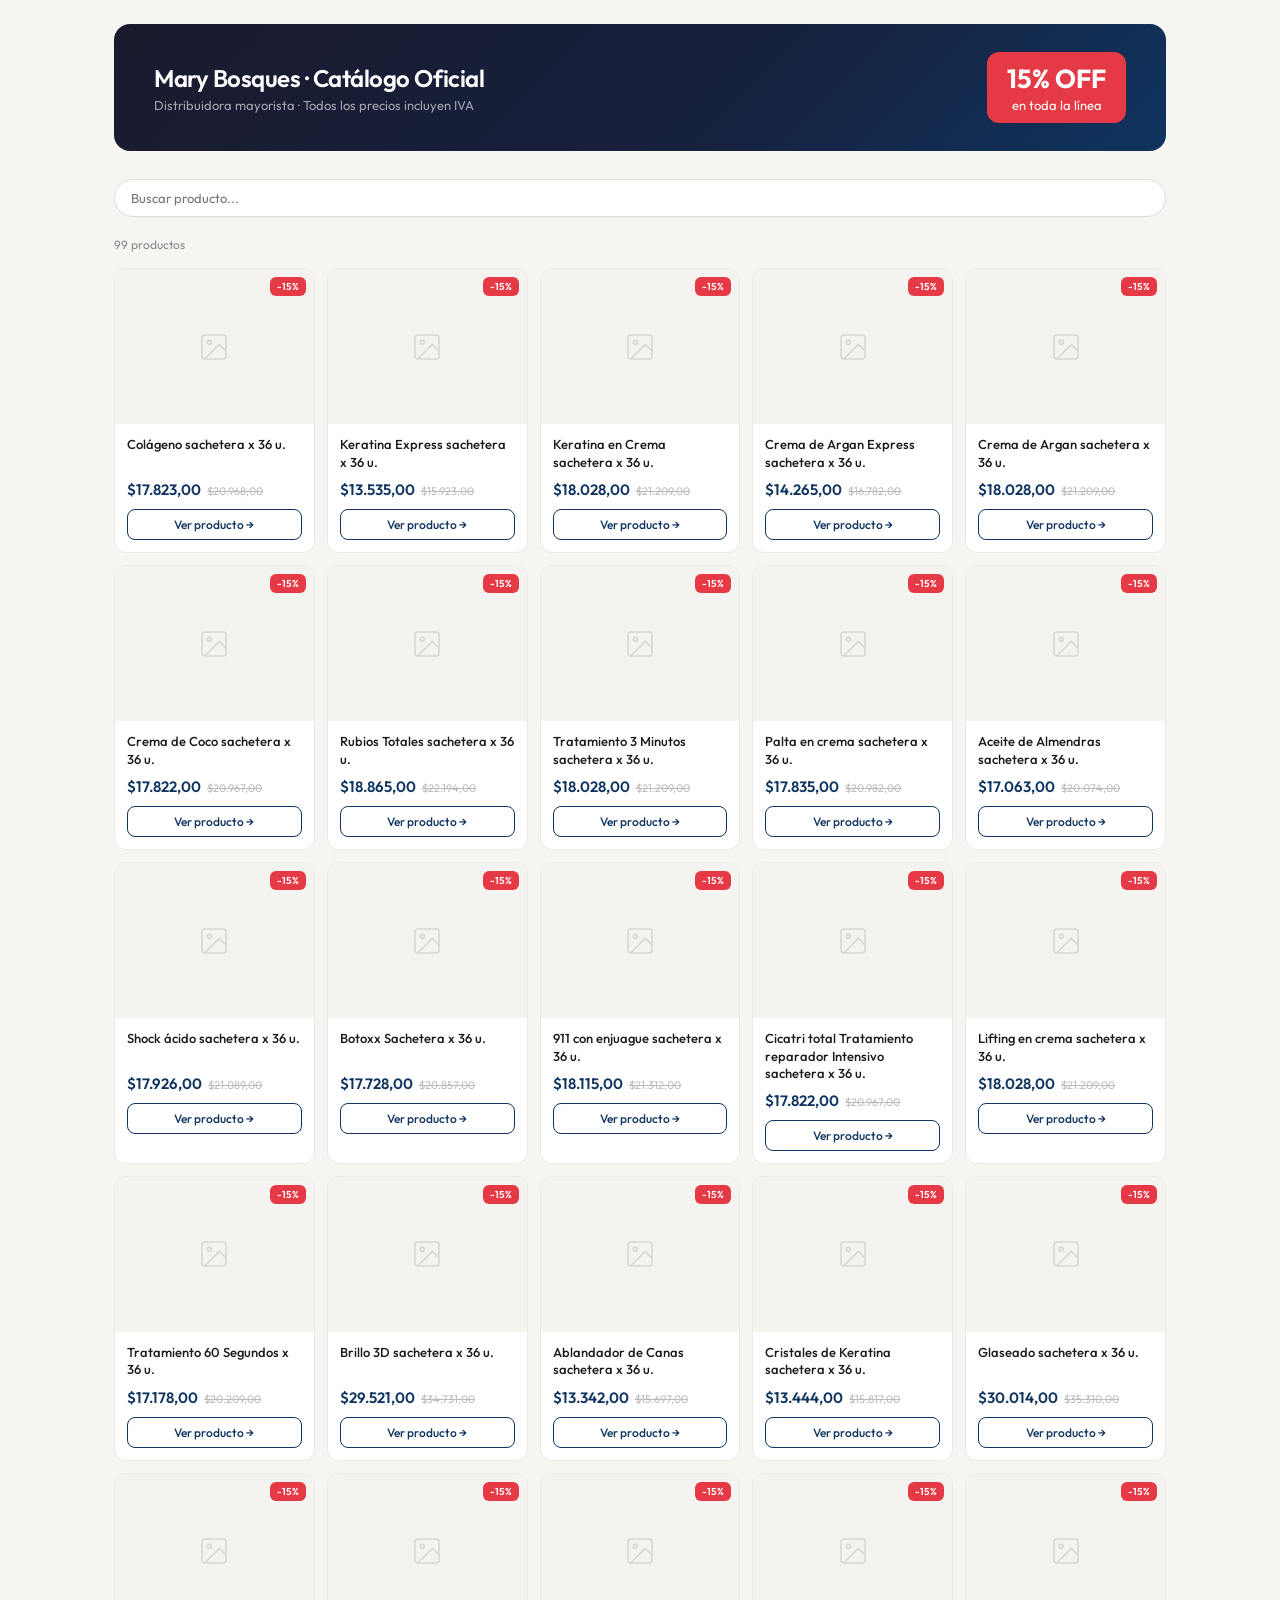
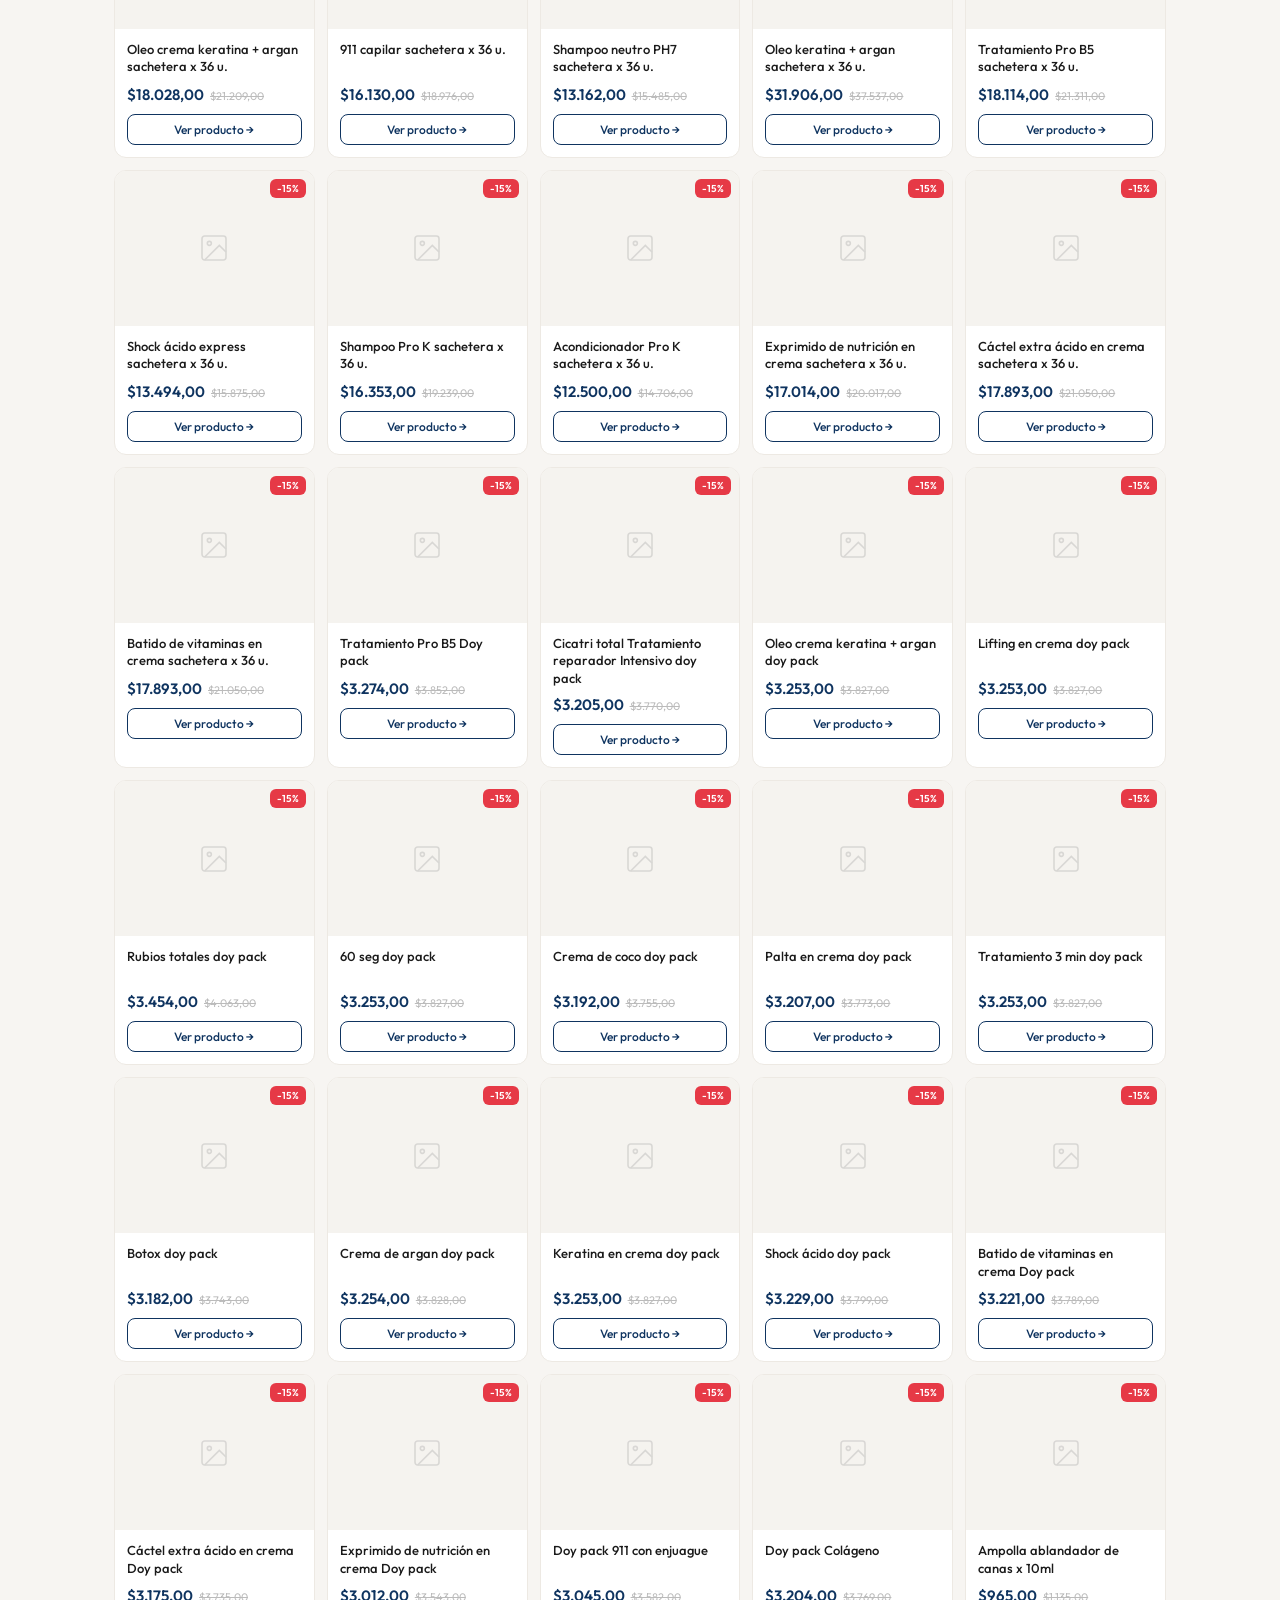
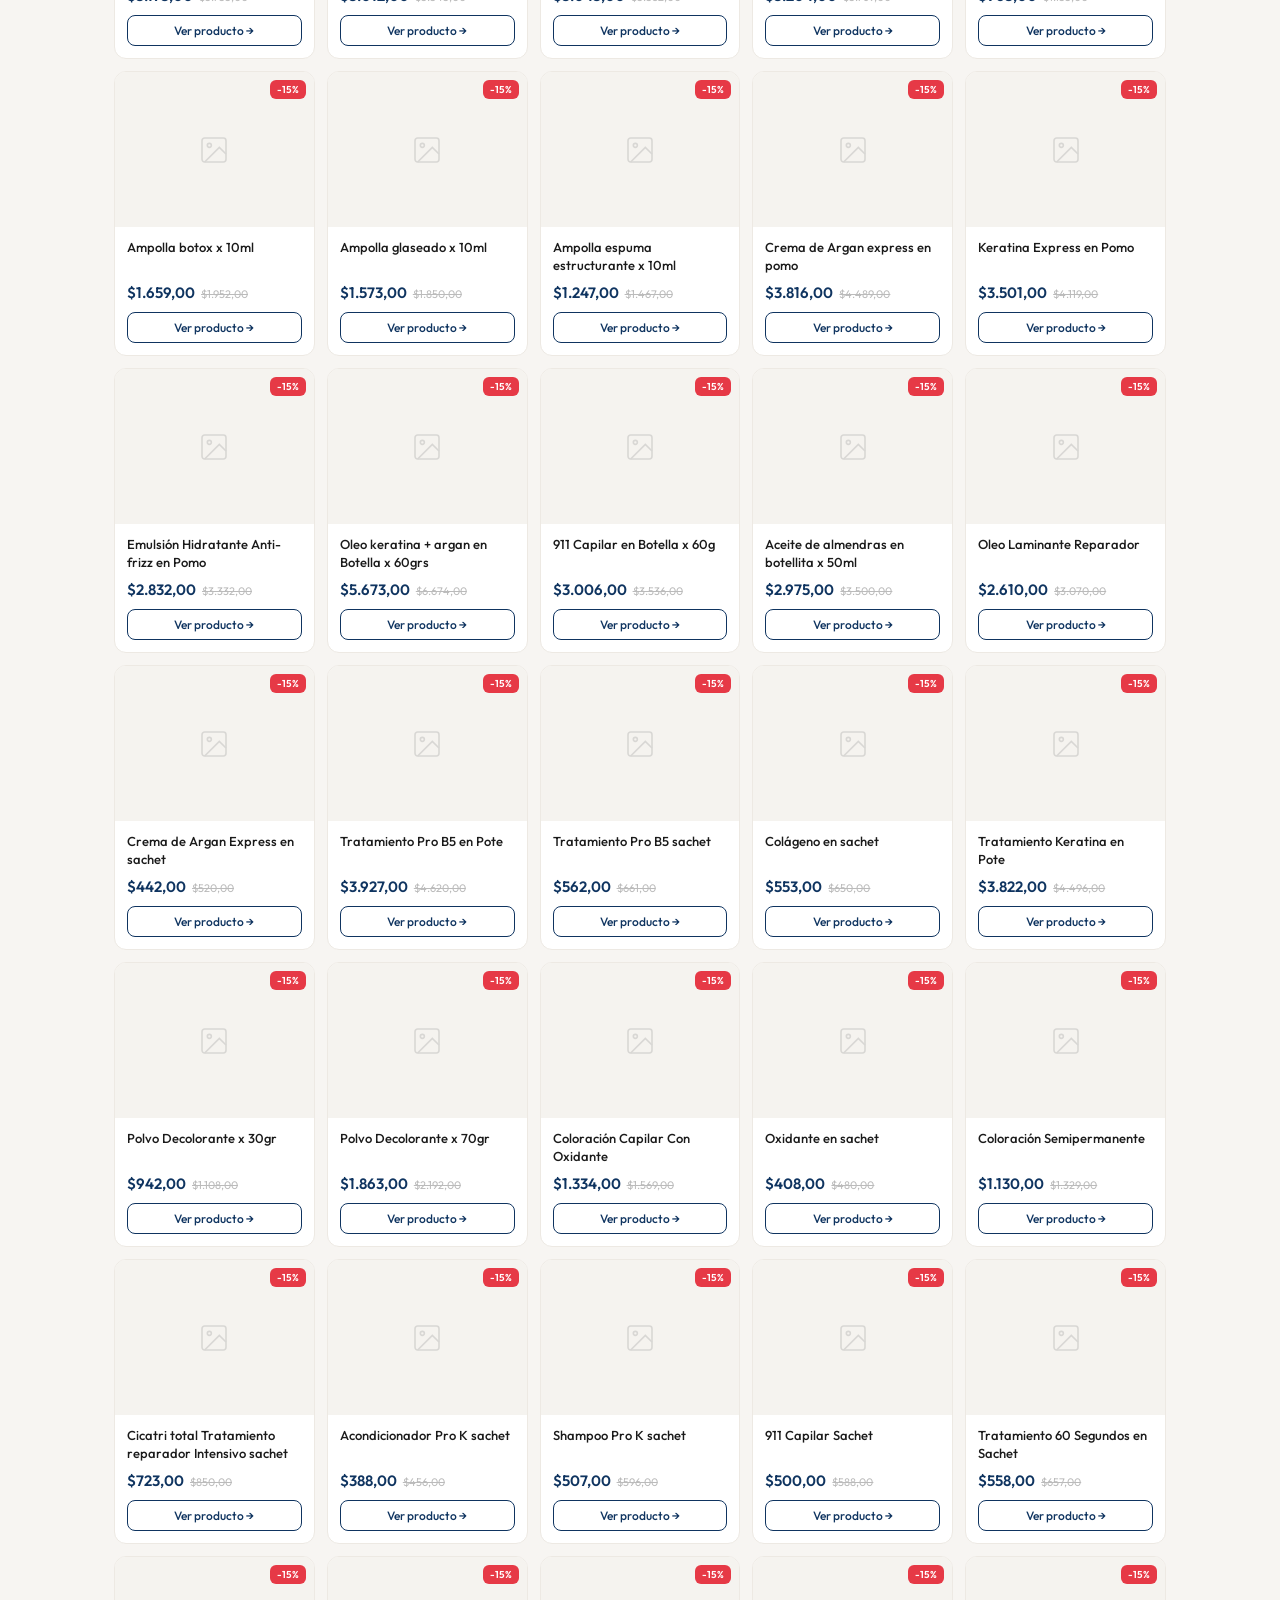
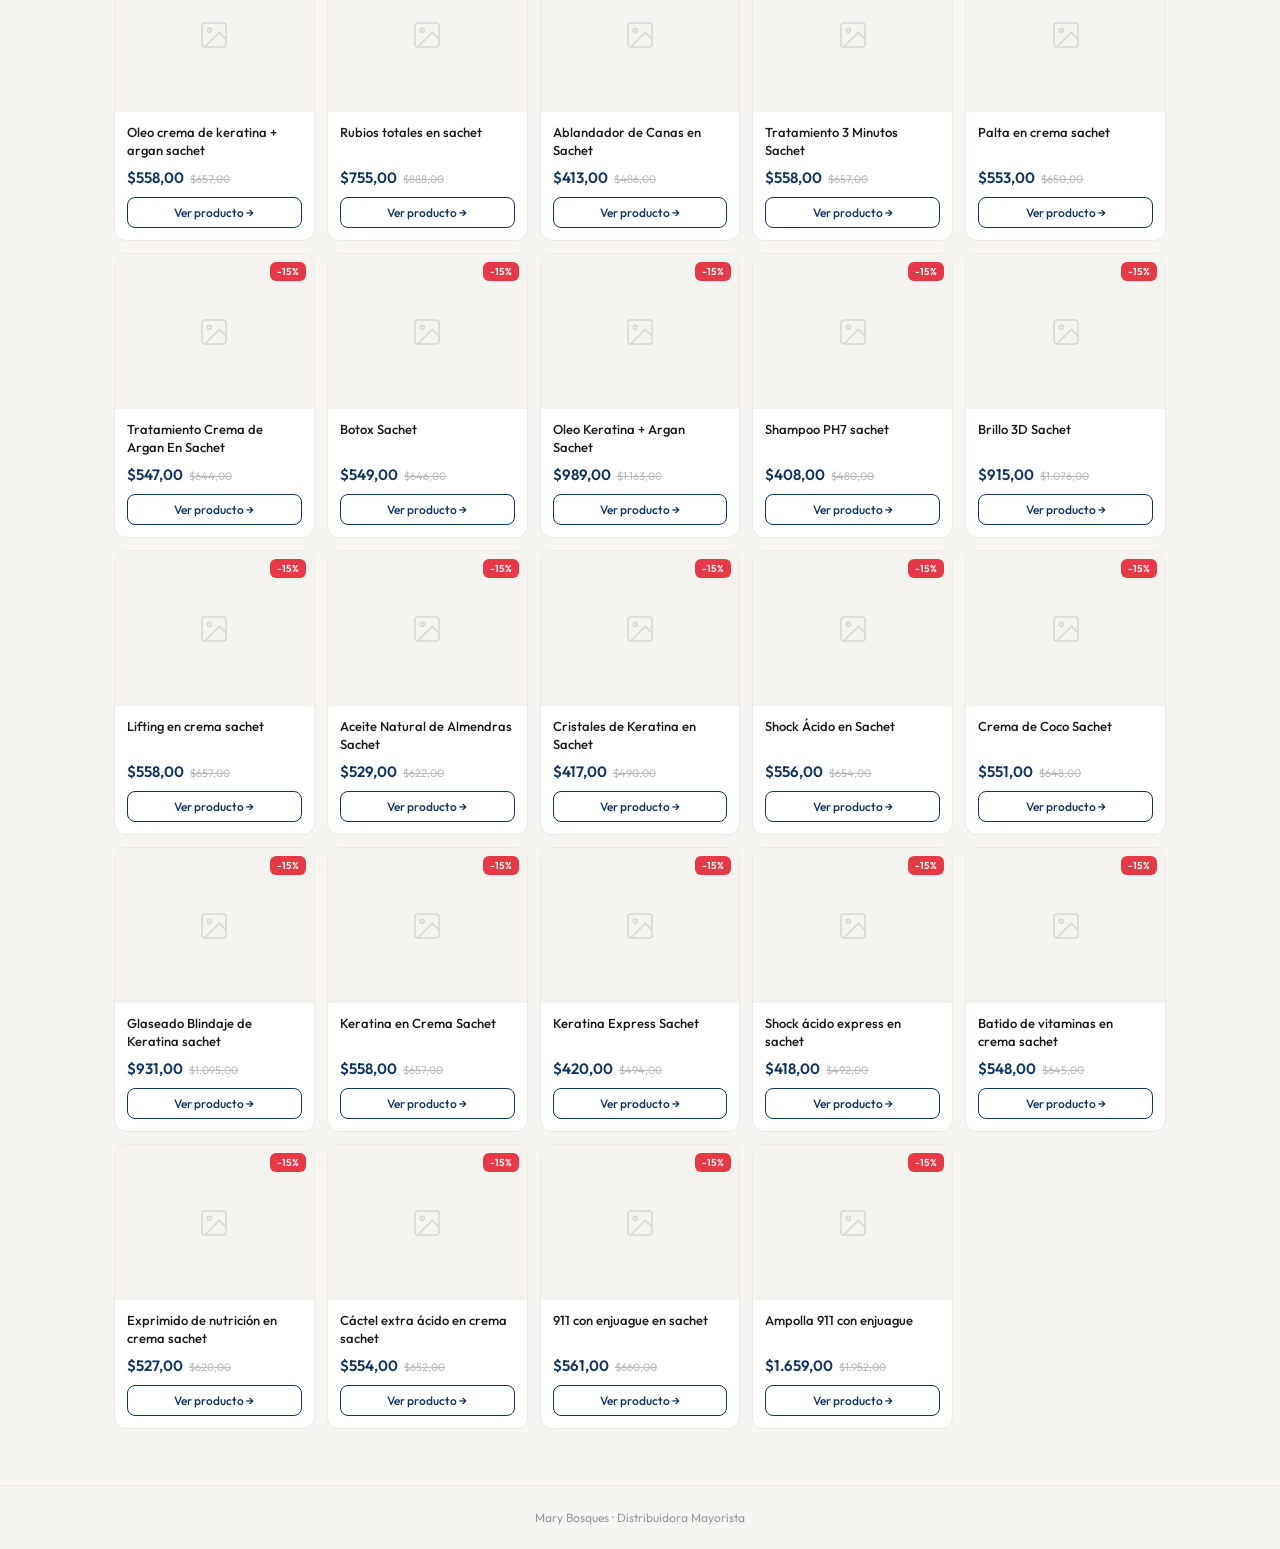
==== index.html @ 390ece41 "fix estructura carpetas" ====
<!DOCTYPE html>
<html lang="es">
<head>
  <meta charset="UTF-8" />
  <meta name="viewport" content="width=device-width, initial-scale=1.0" />
  <title>Mary Bosques · Catálogo Oficial</title>
  <link rel="stylesheet" href="style.css" />
</head>
<body>

<div class="wrap">

  <!-- HERO -->
  <div class="hero">
    <div class="hero-left">
      <h1>Mary Bosques · Catálogo Oficial</h1>
      <p>Distribuidora mayorista · Todos los precios incluyen IVA</p>
    </div>
    <div class="badge">15% OFF<span>en toda la línea</span></div>
  </div>

  <!-- BUSCADOR -->
  <div class="search-bar">
    <input type="text" id="buscador" placeholder="Buscar producto..." />
  </div>

  <p class="count" id="count"></p>

  <!-- GRILLA -->
  <div class="grid" id="grid"></div>

</div>

<!-- FOOTER -->
<footer>
  Mary Bosques · Distribuidora Mayorista
</footer>

<!-- MODAL DETALLE -->
<div class="detalle" id="detalle">
  <div class="det-card">
    <button class="det-close" onclick="cerrar()">✕</button>
    <div class="det-inner">

      <div class="det-img-side">
        <div class="det-img-main" id="det-img-main">
          <div class="img-placeholder">
            <svg viewBox="0 0 24 24" fill="none" stroke="#999" stroke-width="1.2">
              <rect x="3" y="3" width="18" height="18" rx="2"/>
              <circle cx="8.5" cy="8.5" r="1.5"/>
              <polyline points="21 15 16 10 5 21"/>
            </svg>
          </div>
        </div>
        <div class="det-img-thumb" id="det-img-thumb">
          <div class="img-placeholder">
            <svg viewBox="0 0 24 24" fill="none" stroke="#999" stroke-width="1.2">
              <rect x="3" y="3" width="18" height="18" rx="2"/>
              <circle cx="8.5" cy="8.5" r="1.5"/>
              <polyline points="21 15 16 10 5 21"/>
            </svg>
          </div>
        </div>
      </div>

      <div class="det-info">
        <button class="det-back" onclick="cerrar()">‹ Volver</button>
        <div>
          <p class="det-marca">Mary Bosques</p>
          <h2 class="det-nombre" id="det-nombre">—</h2>
        </div>
        <div>
          <p class="det-pres"><strong>Presentación:</strong> Por unidad</p>
        </div>
        <div>
          <p class="det-precio-viejo" id="det-viejo">—</p>
          <p class="det-precio-nuevo" id="det-nuevo">—</p>
          <p class="det-disc">✦ Precio con 15% de descuento aplicado</p>
        </div>
        <div class="det-btns">

          <!-- ✏️ REEMPLAZÁ el número por el tuyo (con código de país, sin +) -->
          <a class="btn-wa" id="btn-wa" href="#" target="_blank" rel="noopener">
            <svg width="18" height="18" viewBox="0 0 24 24" fill="currentColor">
              <path d="M17.472 14.382c-.297-.149-1.758-.867-2.03-.967-.273-.099-.471-.148-.67.15-.197.297-.767.966-.94 1.164-.173.199-.347.223-.644.075-.297-.15-1.255-.463-2.39-1.475-.883-.788-1.48-1.761-1.653-2.059-.173-.297-.018-.458.13-.606.134-.133.298-.347.446-.52.149-.174.198-.298.298-.497.099-.198.05-.371-.025-.52-.075-.149-.669-1.612-.916-2.207-.242-.579-.487-.5-.669-.51-.173-.008-.371-.01-.57-.01-.198 0-.52.074-.792.372-.272.297-1.04 1.016-1.04 2.479 0 1.462 1.065 2.875 1.213 3.074.149.198 2.096 3.2 5.077 4.487.709.306 1.262.489 1.694.625.712.227 1.36.195 1.871.118.571-.085 1.758-.719 2.006-1.413.248-.694.248-1.289.173-1.413-.074-.124-.272-.198-.57-.347m-5.421 7.403h-.004a9.87 9.87 0 01-5.031-1.378l-.361-.214-3.741.982.998-3.648-.235-.374a9.86 9.86 0 01-1.51-5.26c.001-5.45 4.436-9.884 9.888-9.884 2.64 0 5.122 1.03 6.988 2.898a9.825 9.825 0 012.893 6.994c-.003 5.45-4.437 9.884-9.885 9.884m8.413-18.297A11.815 11.815 0 0012.05 0C5.495 0 .16 5.335.157 11.892c0 2.096.547 4.142 1.588 5.945L.057 24l6.305-1.654a11.882 11.882 0 005.683 1.448h.005c6.554 0 11.89-5.335 11.893-11.893a11.821 11.821 0 00-3.48-8.413z"/>
            </svg>
            Consultar por WhatsApp
          </a>

          <!-- ✏️ REEMPLAZÁ "tu_usuario" por tu usuario de Instagram -->
          <a class="btn-ig" href="https://instagram.com/tu_usuario" target="_blank" rel="noopener">
            <svg width="18" height="18" viewBox="0 0 24 24" fill="currentColor">
              <path d="M12 2.163c3.204 0 3.584.012 4.85.07 3.252.148 4.771 1.691 4.919 4.919.058 1.265.069 1.645.069 4.849 0 3.205-.012 3.584-.069 4.849-.149 3.225-1.664 4.771-4.919 4.919-1.266.058-1.644.07-4.85.07-3.204 0-3.584-.012-4.849-.07-3.26-.149-4.771-1.699-4.919-4.92-.058-1.265-.07-1.644-.07-4.849 0-3.204.013-3.583.07-4.849.149-3.227 1.664-4.771 4.919-4.919 1.266-.057 1.645-.069 4.849-.069zm0-2.163c-3.259 0-3.667.014-4.947.072-4.358.2-6.78 2.618-6.98 6.98-.059 1.281-.073 1.689-.073 4.948 0 3.259.014 3.668.072 4.948.2 4.358 2.618 6.78 6.98 6.98 1.281.058 1.689.072 4.948.072 3.259 0 3.668-.014 4.948-.072 4.354-.2 6.782-2.618 6.979-6.98.059-1.28.073-1.689.073-4.948 0-3.259-.014-3.667-.072-4.947-.196-4.354-2.617-6.78-6.979-6.98-1.281-.059-1.69-.073-4.949-.073zm0 5.838c-3.403 0-6.162 2.759-6.162 6.162s2.759 6.163 6.162 6.163 6.162-2.759 6.162-6.163c0-3.403-2.759-6.162-6.162-6.162zm0 10.162c-2.209 0-4-1.79-4-4 0-2.209 1.791-4 4-4s4 1.791 4 4c0 2.21-1.791 4-4 4zm6.406-11.845c-.796 0-1.441.645-1.441 1.44s.645 1.44 1.441 1.44c.795 0 1.439-.645 1.439-1.44s-.644-1.44-1.439-1.44z"/>
            </svg>
            Consultar por Instagram
          </a>

        </div>
      </div>
    </div>
  </div>
</div>

<script src="script.js"></script>
</body>
</html>
---- style.css ----
@import url('https://fonts.googleapis.com/css2?family=Outfit:wght@300;400;500;600&display=swap');

* {
  box-sizing: border-box;
  margin: 0;
  padding: 0;
}

body {
  font-family: 'Outfit', sans-serif;
  background: #f7f5f2;
  color: #1a1a1a;
}

/* ── HERO ── */
.wrap {
  max-width: 1100px;
  margin: 0 auto;
  padding: 1.5rem;
}

.hero {
  background: linear-gradient(135deg, #1a1a2e 0%, #16213e 60%, #0f3460 100%);
  color: #fff;
  border-radius: 16px;
  padding: 1.75rem 2.5rem;
  margin-bottom: 1.75rem;
  display: flex;
  align-items: center;
  justify-content: space-between;
  gap: 1rem;
}

.hero-left h1 {
  font-size: 24px;
  font-weight: 600;
  letter-spacing: -0.02em;
}

.hero-left p {
  font-size: 13px;
  color: rgba(255, 255, 255, 0.6);
  margin-top: 4px;
}

.badge {
  background: #e63946;
  color: #fff;
  font-size: 26px;
  font-weight: 700;
  padding: 10px 20px;
  border-radius: 12px;
  white-space: nowrap;
  text-align: center;
}

.badge span {
  font-size: 13px;
  font-weight: 400;
  display: block;
  margin-top: 2px;
}

/* ── BÚSQUEDA ── */
.search-bar {
  margin-bottom: 1.25rem;
}

.search-bar input {
  width: 100%;
  padding: 10px 16px;
  border: 1.5px solid #ddd;
  border-radius: 20px;
  font-size: 13px;
  font-family: 'Outfit', sans-serif;
  background: #fff;
  color: #1a1a1a;
  outline: none;
  transition: border-color 0.15s;
}

.search-bar input:focus {
  border-color: #0f3460;
}

/* ── CONTADOR ── */
.count {
  font-size: 12px;
  color: #888;
  margin-bottom: 1rem;
}

/* ── GRID ── */
.grid {
  display: grid;
  grid-template-columns: repeat(auto-fill, minmax(170px, 1fr));
  gap: 12px;
}

/* ── CARD ── */
.card {
  background: #fff;
  border-radius: 12px;
  overflow: hidden;
  border: 1px solid #ede9e3;
  transition: transform 0.18s, box-shadow 0.18s;
  cursor: pointer;
}

.card:hover {
  transform: translateY(-3px);
  box-shadow: 0 8px 24px rgba(0, 0, 0, 0.1);
}

.img-box {
  height: 155px;
  background: #f5f3ef;
  display: flex;
  align-items: center;
  justify-content: center;
  position: relative;
  overflow: hidden;
}

.img-box img {
  max-height: 140px;
  max-width: 90%;
  object-fit: contain;
}

.img-placeholder {
  display: flex;
  flex-direction: column;
  align-items: center;
  justify-content: center;
  gap: 5px;
  opacity: 0.3;
}

.img-placeholder svg {
  width: 32px;
  height: 32px;
}

.disc-tag {
  position: absolute;
  top: 8px;
  right: 8px;
  background: #e63946;
  color: #fff;
  font-size: 10px;
  font-weight: 600;
  padding: 3px 7px;
  border-radius: 6px;
}

.card-body {
  padding: 12px;
}

.card-name {
  font-size: 13px;
  font-weight: 500;
  line-height: 1.35;
  color: #1a1a1a;
  margin-bottom: 8px;
  min-height: 36px;
}

.price-row {
  display: flex;
  align-items: baseline;
  gap: 6px;
  flex-wrap: wrap;
}

.precio-nuevo {
  font-size: 15px;
  font-weight: 600;
  color: #0f3460;
}

.precio-viejo {
  font-size: 11px;
  color: #bbb;
  text-decoration: line-through;
}

.ver-btn {
  margin-top: 10px;
  width: 100%;
  padding: 7px;
  border: 1.5px solid #0f3460;
  border-radius: 8px;
  background: transparent;
  color: #0f3460;
  font-size: 12px;
  font-weight: 500;
  cursor: pointer;
  font-family: 'Outfit', sans-serif;
  transition: all 0.15s;
}

.ver-btn:hover {
  background: #0f3460;
  color: #fff;
}

/* ── MODAL ── */
.detalle {
  display: none;
  position: fixed;
  inset: 0;
  background: rgba(0, 0, 0, 0.5);
  z-index: 1000;
  align-items: center;
  justify-content: center;
  padding: 1rem;
}

.detalle.open {
  display: flex;
}

.det-card {
  background: #fff;
  border-radius: 20px;
  max-width: 820px;
  width: 100%;
  max-height: 90vh;
  overflow-y: auto;
  position: relative;
}

.det-inner {
  display: grid;
  grid-template-columns: 1fr 1fr;
  min-height: 420px;
}

.det-img-side {
  background: #f5f3ef;
  border-radius: 20px 0 0 20px;
  display: flex;
  flex-direction: column;
  align-items: center;
  justify-content: center;
  padding: 2rem;
  gap: 1rem;
}

.det-img-main {
  width: 230px;
  height: 230px;
  background: #ece9e4;
  border-radius: 12px;
  display: flex;
  align-items: center;
  justify-content: center;
  overflow: hidden;
}

.det-img-main img {
  max-width: 100%;
  max-height: 100%;
  object-fit: contain;
}

.det-img-main .img-placeholder {
  opacity: 0.35;
}

.det-img-thumb {
  width: 64px;
  height: 64px;
  background: #e0dcd7;
  border-radius: 8px;
  border: 2px solid #0f3460;
  overflow: hidden;
  display: flex;
  align-items: center;
  justify-content: center;
}

.det-img-thumb img {
  max-width: 100%;
  max-height: 100%;
  object-fit: contain;
}

.det-info {
  padding: 2rem 2rem 2rem 1.75rem;
  display: flex;
  flex-direction: column;
  justify-content: center;
  gap: 0.85rem;
}

.det-marca {
  font-size: 15px;
  font-weight: 600;
  color: #a855a0;
}

.det-nombre {
  font-size: 20px;
  font-weight: 600;
  color: #1a1a1a;
  line-height: 1.3;
}

.det-pres {
  font-size: 13px;
  color: #888;
  padding-top: 0.5rem;
  border-top: 1px solid #ede9e3;
}

.det-pres strong {
  color: #1a1a1a;
}

.det-precio-viejo {
  font-size: 13px;
  color: #bbb;
  text-decoration: line-through;
}

.det-precio-nuevo {
  font-size: 32px;
  font-weight: 700;
  color: #0f3460;
  letter-spacing: -0.02em;
}

.det-disc {
  font-size: 12px;
  color: #e63946;
  font-weight: 500;
  margin-top: -4px;
}

.det-btns {
  display: flex;
  flex-direction: column;
  gap: 10px;
  margin-top: 0.25rem;
}

.btn-wa,
.btn-ig {
  display: flex;
  align-items: center;
  justify-content: center;
  gap: 8px;
  padding: 12px;
  border-radius: 10px;
  color: #fff;
  font-size: 14px;
  font-weight: 500;
  cursor: pointer;
  border: none;
  font-family: 'Outfit', sans-serif;
  transition: opacity 0.15s;
  text-decoration: none;
}

.btn-wa {
  background: #25d366;
}

.btn-wa:hover {
  opacity: 0.88;
}

.btn-ig {
  background: linear-gradient(135deg, #f09433, #e6683c, #dc2743, #cc2366, #bc1888);
}

.btn-ig:hover {
  opacity: 0.88;
}

.det-close {
  position: absolute;
  top: 14px;
  right: 16px;
  background: none;
  border: none;
  font-size: 22px;
  cursor: pointer;
  color: #888;
  line-height: 1;
}

.det-back {
  display: flex;
  align-items: center;
  gap: 5px;
  font-size: 12px;
  color: #a855a0;
  cursor: pointer;
  font-weight: 500;
  width: fit-content;
  background: none;
  border: none;
  font-family: 'Outfit', sans-serif;
}

.det-back:hover {
  opacity: 0.7;
}

/* ── FOOTER ── */
footer {
  text-align: center;
  padding: 1.5rem;
  font-size: 12px;
  color: #999;
  margin-top: 2rem;
  border-top: 1px solid #ede9e3;
}

/* ── RESPONSIVE ── */
@media (max-width: 600px) {
  .hero {
    flex-direction: column;
    text-align: center;
    padding: 1.25rem;
  }

  .det-inner {
    grid-template-columns: 1fr;
  }

  .det-img-side {
    border-radius: 20px 20px 0 0;
    padding: 1.25rem;
  }

  .det-img-main {
    width: 170px;
    height: 170px;
  }

  .det-info {
    padding: 1.25rem;
  }

  .det-precio-nuevo {
    font-size: 26px;
  }
}
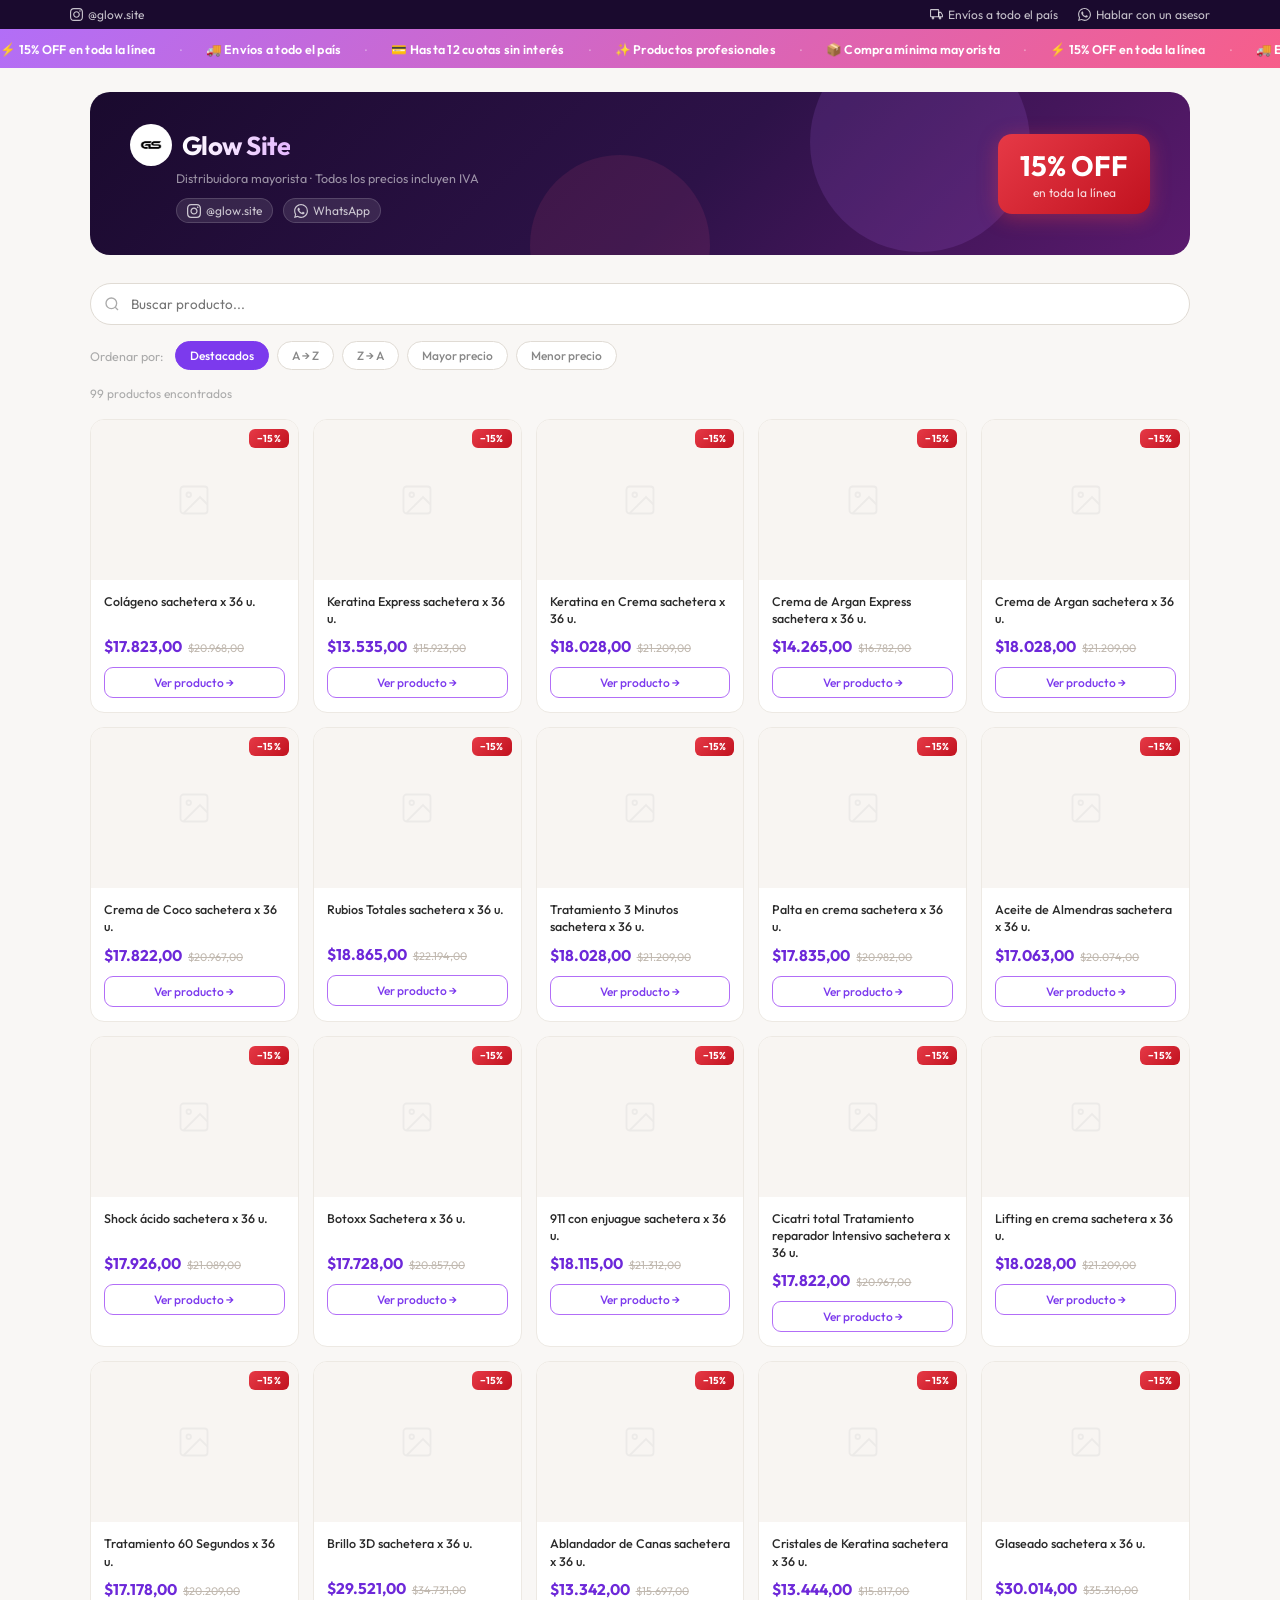
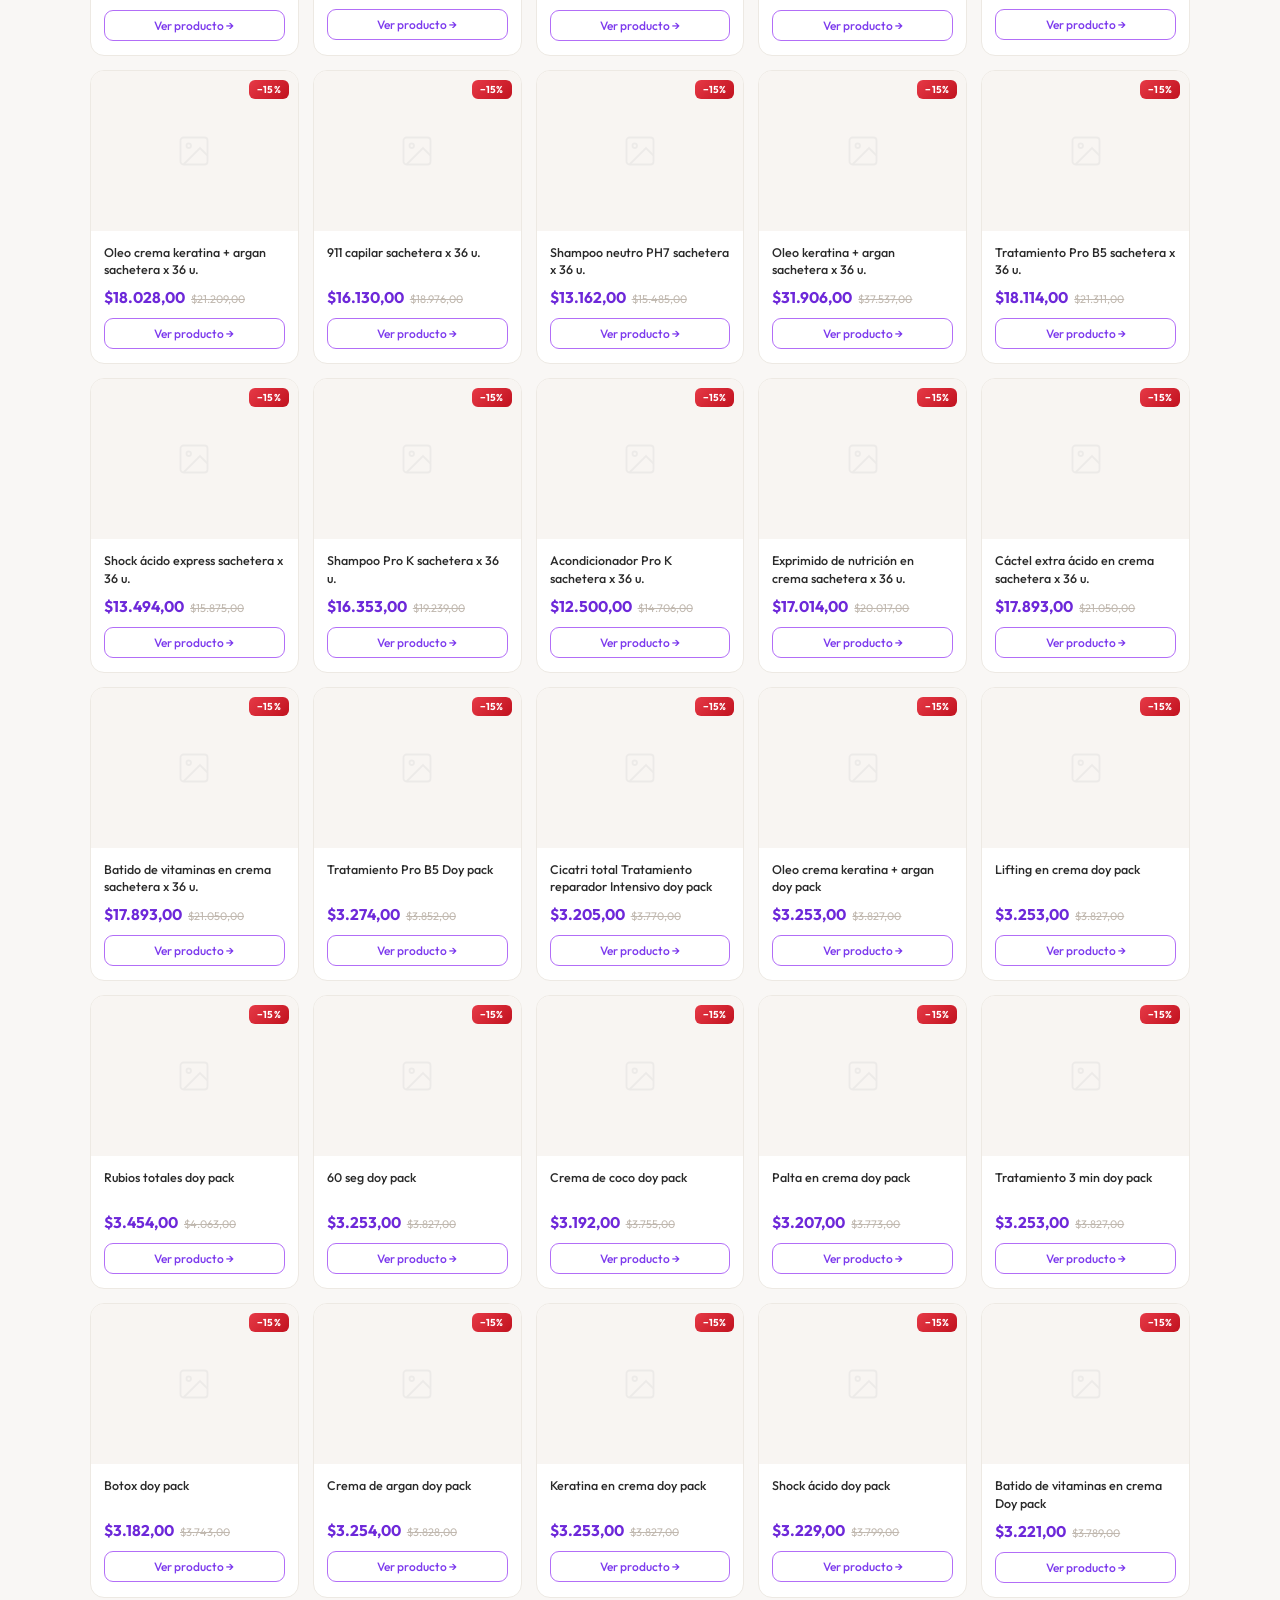
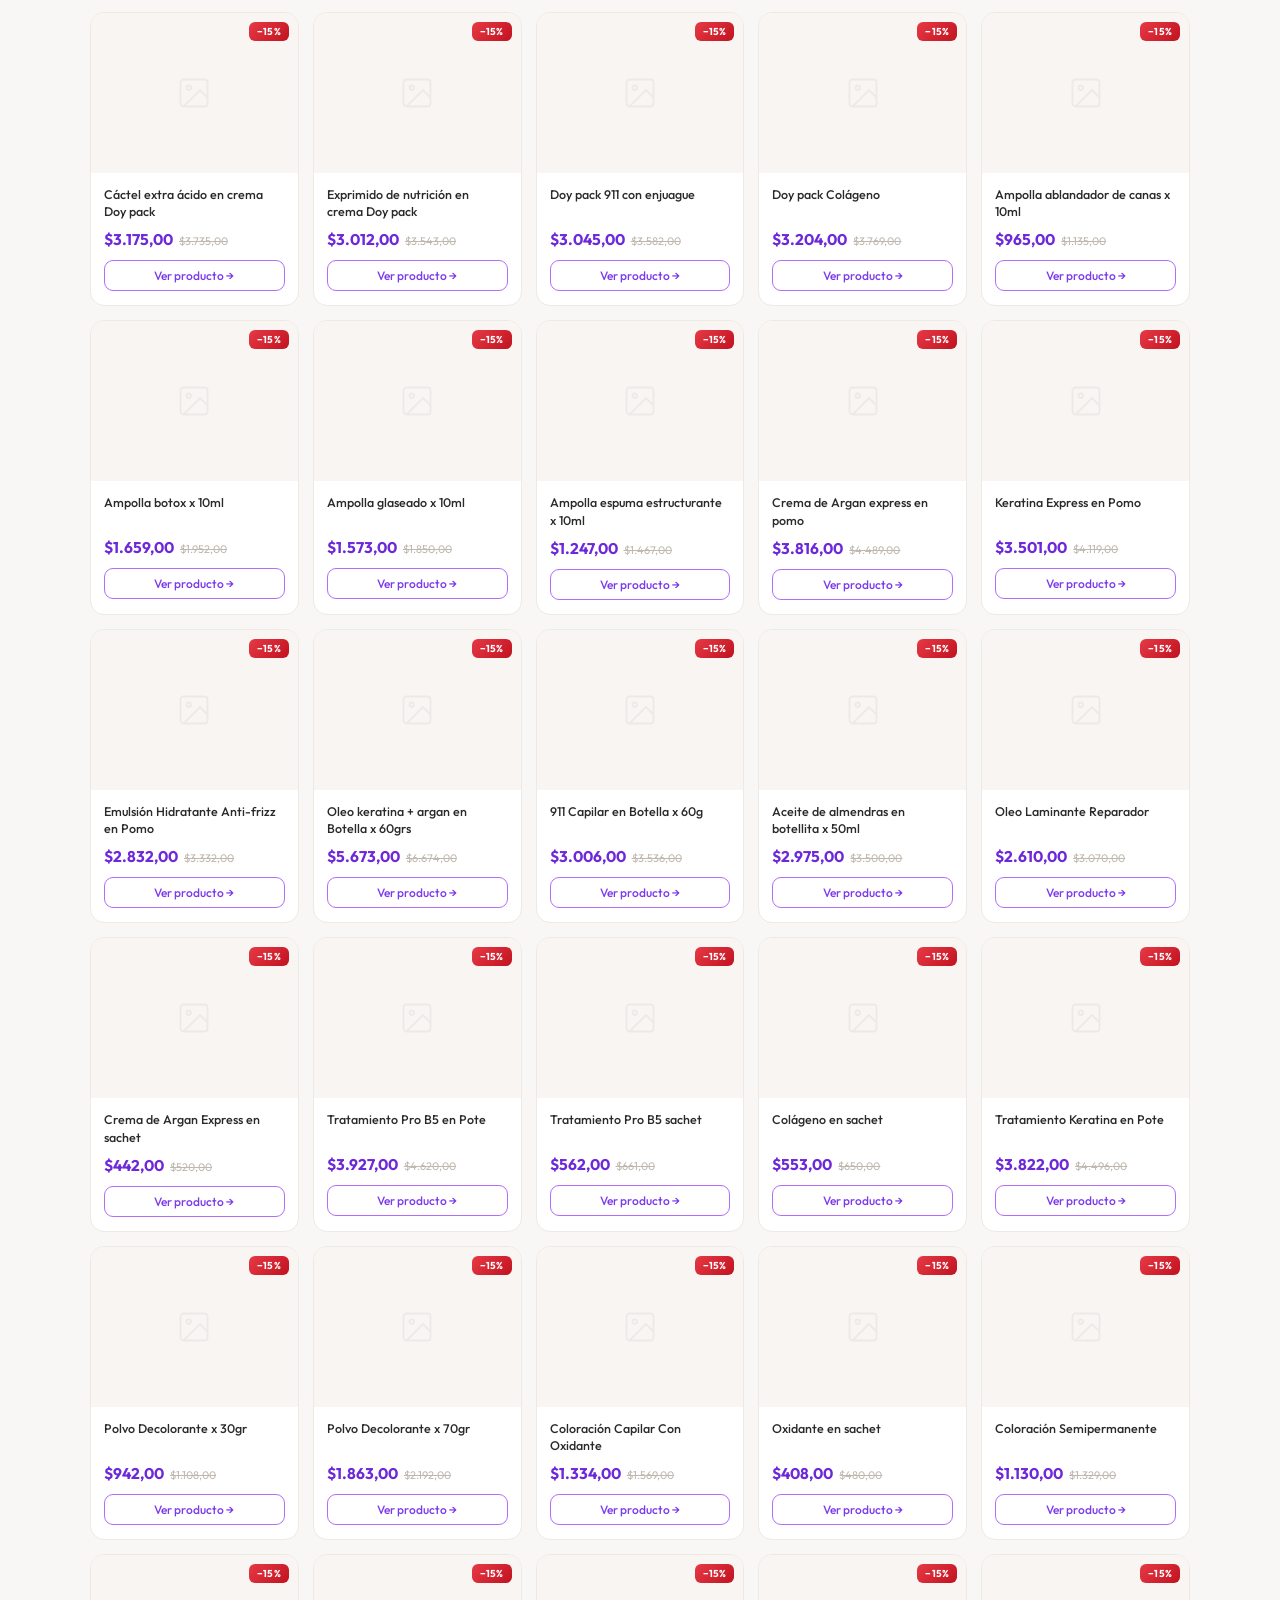
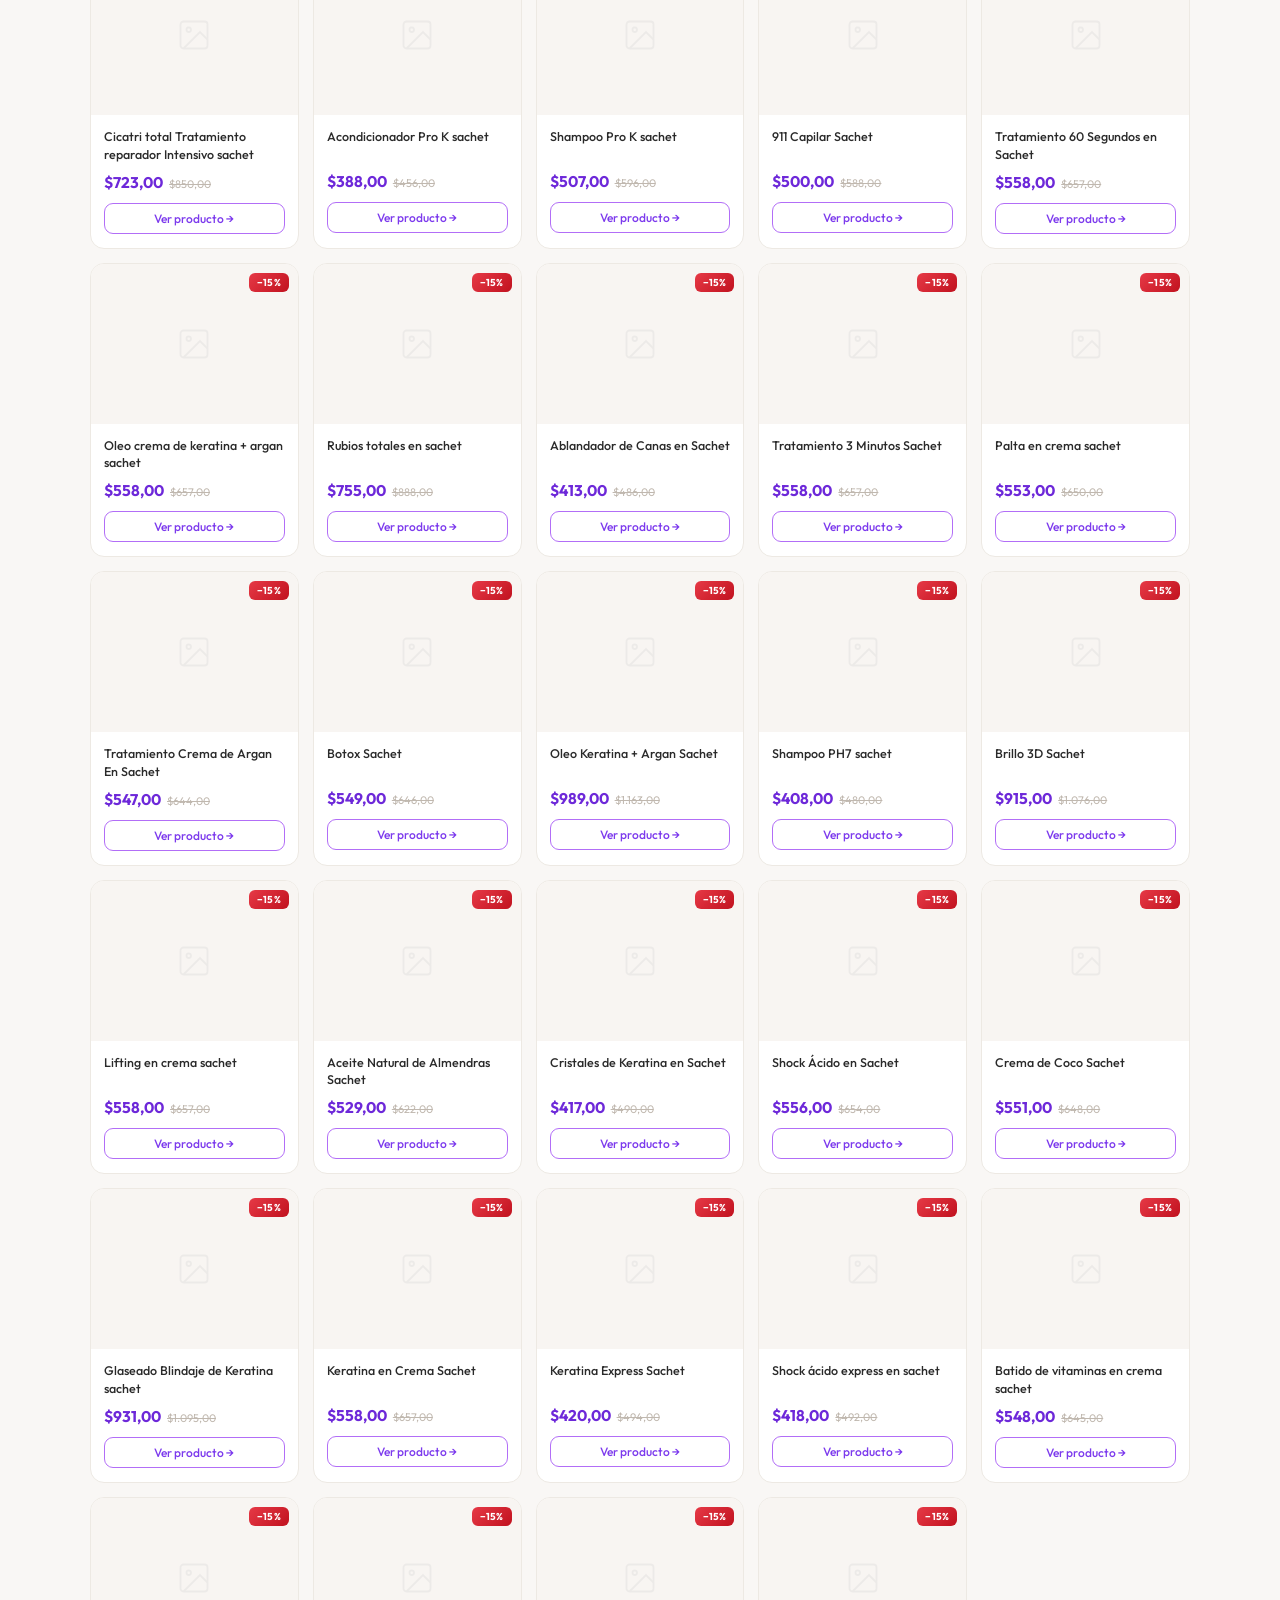
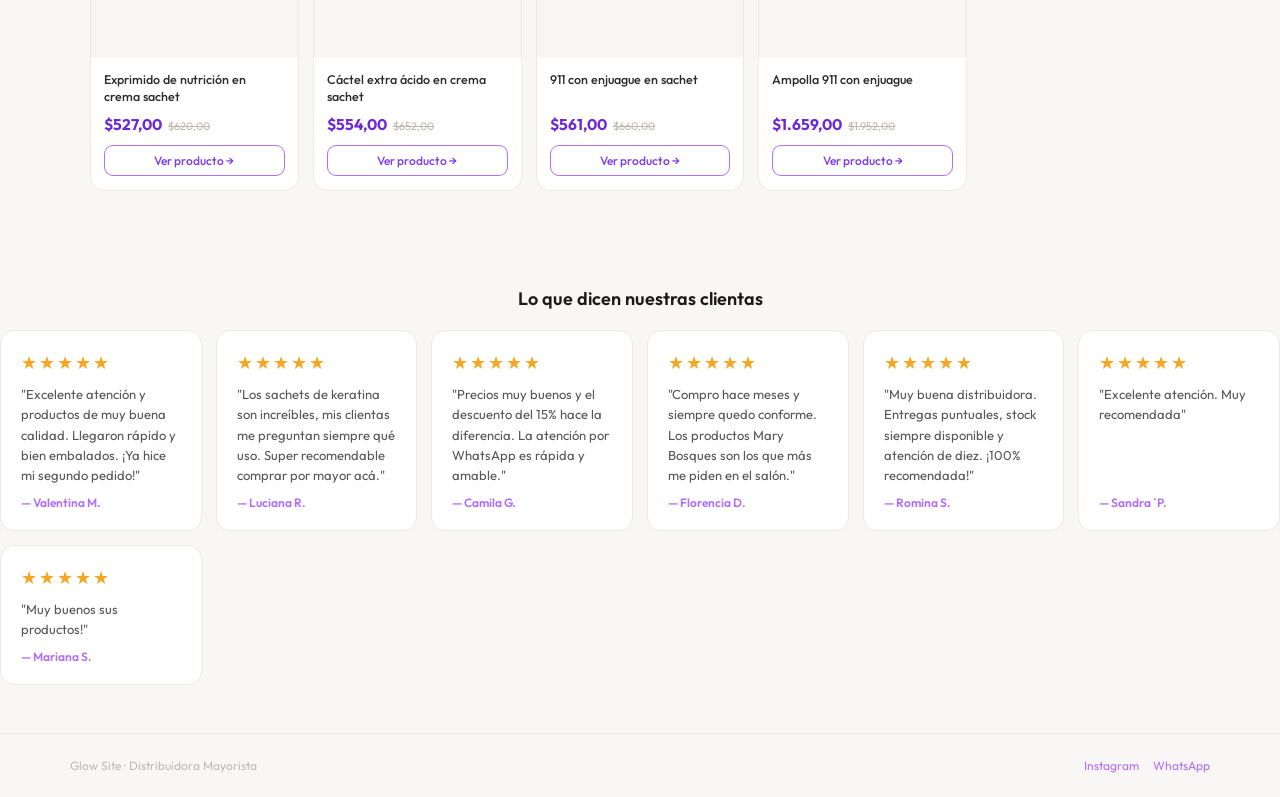
==== commit c0015594: "Actualización Glow Site - barras, reseñas y ordenamiento" ====
--- a/index.html
+++ b/index.html
@@ -3,26 +3,98 @@
 <head>
   <meta charset="UTF-8" />
   <meta name="viewport" content="width=device-width, initial-scale=1.0" />
-  <title>Mary Bosques · Catálogo Oficial</title>
+  <title>Glow Site · Catálogo Oficial</title>
   <link rel="stylesheet" href="style.css" />
 </head>
 <body>
 
+  <!-- BARRA SUPERIOR -->
+<div class="topbar">
+  <div class="topbar-inner">
+    <a href="https://www.instagram.com/glow.site/" target="_blank" rel="noopener" class="topbar-link">
+      <svg width="13" height="13" viewBox="0 0 24 24" fill="currentColor"><path d="M12 2.163c3.204 0 3.584.012 4.85.07 3.252.148 4.771 1.691 4.919 4.919.058 1.265.069 1.645.069 4.849 0 3.205-.012 3.584-.069 4.849-.149 3.225-1.664 4.771-4.919 4.919-1.266.058-1.644.07-4.85.07-3.204 0-3.584-.012-4.849-.07-3.26-.149-4.771-1.699-4.919-4.92-.058-1.265-.07-1.644-.07-4.849 0-3.204.013-3.583.07-4.849.149-3.227 1.664-4.771 4.919-4.919 1.266-.057 1.645-.069 4.849-.069zm0-2.163c-3.259 0-3.667.014-4.947.072-4.358.2-6.78 2.618-6.98 6.98-.059 1.281-.073 1.689-.073 4.948 0 3.259.014 3.668.072 4.948.2 4.358 2.618 6.78 6.98 6.98 1.281.058 1.689.072 4.948.072 3.259 0 3.668-.014 4.948-.072 4.354-.2 6.782-2.618 6.979-6.98.059-1.28.073-1.689.073-4.948 0-3.259-.014-3.667-.072-4.947-.196-4.354-2.617-6.78-6.979-6.98-1.281-.059-1.69-.073-4.949-.073zm0 5.838c-3.403 0-6.162 2.759-6.162 6.162s2.759 6.163 6.162 6.163 6.162-2.759 6.162-6.163c0-3.403-2.759-6.162-6.162-6.162zm0 10.162c-2.209 0-4-1.79-4-4 0-2.209 1.791-4 4-4s4 1.791 4 4c0 2.21-1.791 4-4 4zm6.406-11.845c-.796 0-1.441.645-1.441 1.44s.645 1.44 1.441 1.44c.795 0 1.439-.645 1.439-1.44s-.644-1.44-1.439-1.44z"/></svg>
+      @glow.site
+    </a>
+    <div class="topbar-right">
+      <span class="topbar-item">
+        <svg width="13" height="13" viewBox="0 0 24 24" fill="none" stroke="currentColor" stroke-width="2"><rect x="1" y="3" width="15" height="13" rx="1"/><path d="M16 8h4l3 5v3h-7V8z"/><circle cx="5.5" cy="18.5" r="1.5"/><circle cx="18.5" cy="18.5" r="1.5"/></svg>
+        Envíos a todo el país
+      </span>
+      <a href="https://wa.me/541135888575" target="_blank" rel="noopener" class="topbar-item topbar-link">
+        <svg width="13" height="13" viewBox="0 0 24 24" fill="currentColor"><path d="M17.472 14.382c-.297-.149-1.758-.867-2.03-.967-.273-.099-.471-.148-.67.15-.197.297-.767.966-.94 1.164-.173.199-.347.223-.644.075-.297-.15-1.255-.463-2.39-1.475-.883-.788-1.48-1.761-1.653-2.059-.173-.297-.018-.458.13-.606.134-.133.298-.347.446-.52.149-.174.198-.298.298-.497.099-.198.05-.371-.025-.52-.075-.149-.669-1.612-.916-2.207-.242-.579-.487-.5-.669-.51-.173-.008-.371-.01-.57-.01-.198 0-.52.074-.792.372-.272.297-1.04 1.016-1.04 2.479 0 1.462 1.065 2.875 1.213 3.074.149.198 2.096 3.2 5.077 4.487.709.306 1.262.489 1.694.625.712.227 1.36.195 1.871.118.571-.085 1.758-.719 2.006-1.413.248-.694.248-1.289.173-1.413-.074-.124-.272-.198-.57-.347m-5.421 7.403h-.004a9.87 9.87 0 01-5.031-1.378l-.361-.214-3.741.982.998-3.648-.235-.374a9.86 9.86 0 01-1.51-5.26c.001-5.45 4.436-9.884 9.888-9.884 2.64 0 5.122 1.03 6.988 2.898a9.825 9.825 0 012.893 6.994c-.003 5.45-4.437 9.884-9.885 9.884m8.413-18.297A11.815 11.815 0 0012.05 0C5.495 0 .16 5.335.157 11.892c0 2.096.547 4.142 1.588 5.945L.057 24l6.305-1.654a11.882 11.882 0 005.683 1.448h.005c6.554 0 11.89-5.335 11.893-11.893a11.821 11.821 0 00-3.48-8.413z"/></svg>
+        Hablar con un asesor
+      </a>
+    </div>
+  </div>
+</div>
+
+<!-- BARRA DE PROMOCIONES -->
+<div class="promo-bar">
+  <div class="promo-track">
+    <span class="promo-item">⚡ 15% OFF en toda la línea</span>
+    <span class="promo-sep">·</span>
+    <span class="promo-item">🚚 Envíos a todo el país</span>
+    <span class="promo-sep">·</span>
+    <span class="promo-item">💳 Hasta 12 cuotas sin interés</span>
+    <span class="promo-sep">·</span>
+    <span class="promo-item">✨ Productos profesionales</span>
+    <span class="promo-sep">·</span>
+    <span class="promo-item">📦 Compra mínima mayorista</span>
+    <span class="promo-sep">·</span>
+    <span class="promo-item">⚡ 15% OFF en toda la línea</span>
+    <span class="promo-sep">·</span>
+    <span class="promo-item">🚚 Envíos a todo el país</span>
+    <span class="promo-sep">·</span>
+    <span class="promo-item">💳 Hasta 12 cuotas sin interés</span>
+    <span class="promo-sep">·</span>
+    <span class="promo-item">✨ Productos profesionales</span>
+    <span class="promo-sep">·</span>
+    <span class="promo-item">📦 Compra mínima mayorista</span>
+  </div>
+</div>
+
 <div class="wrap">
 
   <!-- HERO -->
   <div class="hero">
     <div class="hero-left">
-      <h1>Mary Bosques · Catálogo Oficial</h1>
-      <p>Distribuidora mayorista · Todos los precios incluyen IVA</p>
+      <div class="logo-row">
+        <img src="images/glowsite.jpg" alt="Glow Site" class="logo-icon" />
+        <h1>Glow Site</h1>
+      </div>
+      <p class="hero-sub">Distribuidora mayorista · Todos los precios incluyen IVA</p>
+      <div class="hero-socials">
+        <a href="https://www.instagram.com/glow.site/" target="_blank" rel="noopener" class="hero-link">
+          <svg width="14" height="14" viewBox="0 0 24 24" fill="currentColor"><path d="M12 2.163c3.204 0 3.584.012 4.85.07 3.252.148 4.771 1.691 4.919 4.919.058 1.265.069 1.645.069 4.849 0 3.205-.012 3.584-.069 4.849-.149 3.225-1.664 4.771-4.919 4.919-1.266.058-1.644.07-4.85.07-3.204 0-3.584-.012-4.849-.07-3.26-.149-4.771-1.699-4.919-4.92-.058-1.265-.07-1.644-.07-4.849 0-3.204.013-3.583.07-4.849.149-3.227 1.664-4.771 4.919-4.919 1.266-.057 1.645-.069 4.849-.069zm0-2.163c-3.259 0-3.667.014-4.947.072-4.358.2-6.78 2.618-6.98 6.98-.059 1.281-.073 1.689-.073 4.948 0 3.259.014 3.668.072 4.948.2 4.358 2.618 6.78 6.98 6.98 1.281.058 1.689.072 4.948.072 3.259 0 3.668-.014 4.948-.072 4.354-.2 6.782-2.618 6.979-6.98.059-1.28.073-1.689.073-4.948 0-3.259-.014-3.667-.072-4.947-.196-4.354-2.617-6.78-6.979-6.98-1.281-.059-1.69-.073-4.949-.073zm0 5.838c-3.403 0-6.162 2.759-6.162 6.162s2.759 6.163 6.162 6.163 6.162-2.759 6.162-6.163c0-3.403-2.759-6.162-6.162-6.162zm0 10.162c-2.209 0-4-1.79-4-4 0-2.209 1.791-4 4-4s4 1.791 4 4c0 2.21-1.791 4-4 4zm6.406-11.845c-.796 0-1.441.645-1.441 1.44s.645 1.44 1.441 1.44c.795 0 1.439-.645 1.439-1.44s-.644-1.44-1.439-1.44z"/></svg>
+          @glow.site
+        </a>
+        <a href="https://wa.me/541135888575" target="_blank" rel="noopener" class="hero-link">
+          <svg width="14" height="14" viewBox="0 0 24 24" fill="currentColor"><path d="M17.472 14.382c-.297-.149-1.758-.867-2.03-.967-.273-.099-.471-.148-.67.15-.197.297-.767.966-.94 1.164-.173.199-.347.223-.644.075-.297-.15-1.255-.463-2.39-1.475-.883-.788-1.48-1.761-1.653-2.059-.173-.297-.018-.458.13-.606.134-.133.298-.347.446-.52.149-.174.198-.298.298-.497.099-.198.05-.371-.025-.52-.075-.149-.669-1.612-.916-2.207-.242-.579-.487-.5-.669-.51-.173-.008-.371-.01-.57-.01-.198 0-.52.074-.792.372-.272.297-1.04 1.016-1.04 2.479 0 1.462 1.065 2.875 1.213 3.074.149.198 2.096 3.2 5.077 4.487.709.306 1.262.489 1.694.625.712.227 1.36.195 1.871.118.571-.085 1.758-.719 2.006-1.413.248-.694.248-1.289.173-1.413-.074-.124-.272-.198-.57-.347m-5.421 7.403h-.004a9.87 9.87 0 01-5.031-1.378l-.361-.214-3.741.982.998-3.648-.235-.374a9.86 9.86 0 01-1.51-5.26c.001-5.45 4.436-9.884 9.888-9.884 2.64 0 5.122 1.03 6.988 2.898a9.825 9.825 0 012.893 6.994c-.003 5.45-4.437 9.884-9.885 9.884m8.413-18.297A11.815 11.815 0 0012.05 0C5.495 0 .16 5.335.157 11.892c0 2.096.547 4.142 1.588 5.945L.057 24l6.305-1.654a11.882 11.882 0 005.683 1.448h.005c6.554 0 11.89-5.335 11.893-11.893a11.821 11.821 0 00-3.48-8.413z"/></svg>
+          WhatsApp
+        </a>
+      </div>
     </div>
     <div class="badge">15% OFF<span>en toda la línea</span></div>
   </div>
 
   <!-- BUSCADOR -->
   <div class="search-bar">
+    <svg class="search-icon" viewBox="0 0 24 24" fill="none" stroke="currentColor" stroke-width="2">
+      <circle cx="11" cy="11" r="8"/><line x1="21" y1="21" x2="16.65" y2="16.65"/>
+    </svg>
     <input type="text" id="buscador" placeholder="Buscar producto..." />
   </div>
+
+  <div class="orden-bar">
+  <span class="orden-label">Ordenar por:</span>
+  <div class="orden-btns">
+    <button class="orden-btn active" data-orden="default">Destacados</button>
+    <button class="orden-btn" data-orden="az">A → Z</button>
+    <button class="orden-btn" data-orden="za">Z → A</button>
+    <button class="orden-btn" data-orden="mayor">Mayor precio</button>
+    <button class="orden-btn" data-orden="menor">Menor precio</button>
+  </div>
+</div>
 
   <p class="count" id="count"></p>
 
@@ -30,10 +102,63 @@
   <div class="grid" id="grid"></div>
 
 </div>
+<!-- RESEÑAS -->
+<section class="resenas">
+  <h2 class="resenas-titulo">Lo que dicen nuestras clientas</h2>
+  <div class="resenas-grid">
+
+    <div class="resena-card">
+      <div class="estrellas">★★★★★</div>
+      <p class="resena-texto">"Excelente atención y productos de muy buena calidad. Llegaron rápido y bien embalados. ¡Ya hice mi segundo pedido!"</p>
+      <p class="resena-nombre">— Valentina M.</p>
+    </div>
+
+    <div class="resena-card">
+      <div class="estrellas">★★★★★</div>
+      <p class="resena-texto">"Los sachets de keratina son increíbles, mis clientas me preguntan siempre qué uso. Super recomendable comprar por mayor acá."</p>
+      <p class="resena-nombre">— Luciana R.</p>
+    </div>
+
+    <div class="resena-card">
+      <div class="estrellas">★★★★★</div>
+      <p class="resena-texto">"Precios muy buenos y el descuento del 15% hace la diferencia. La atención por WhatsApp es rápida y amable."</p>
+      <p class="resena-nombre">— Camila G.</p>
+    </div>
+
+    <div class="resena-card">
+      <div class="estrellas">★★★★★</div>
+      <p class="resena-texto">"Compro hace meses y siempre quedo conforme. Los productos Mary Bosques son los que más me piden en el salón."</p>
+      <p class="resena-nombre">— Florencia D.</p>
+    </div>
+
+    <div class="resena-card">
+      <div class="estrellas">★★★★★</div>
+      <p class="resena-texto">"Muy buena distribuidora. Entregas puntuales, stock siempre disponible y atención de diez. ¡100% recomendada!"</p>
+      <p class="resena-nombre">— Romina S.</p>
+    </div>
+
+     <div class="resena-card">
+      <div class="estrellas">★★★★★</div>
+      <p class="resena-texto">"Excelente atención. Muy recomendada"</p>
+      <p class="resena-nombre">— Sandra ´P.</p>
+    </div>
+     <div class="resena-card">
+      <div class="estrellas">★★★★★</div>
+      <p class="resena-texto">"Muy buenos sus productos!"</p>
+      <p class="resena-nombre">— Mariana S.</p>
+    </div>
+  </div>
+</section>
 
 <!-- FOOTER -->
 <footer>
-  Mary Bosques · Distribuidora Mayorista
+  <div class="footer-inner">
+    <span>Glow Site · Distribuidora Mayorista</span>
+    <div class="footer-links">
+      <a href="https://www.instagram.com/glow.site/" target="_blank" rel="noopener">Instagram</a>
+      <a href="https://wa.me/541135888575" target="_blank" rel="noopener">WhatsApp</a>
+    </div>
+  </div>
 </footer>
 
 <!-- MODAL DETALLE -->
@@ -66,7 +191,7 @@
       <div class="det-info">
         <button class="det-back" onclick="cerrar()">‹ Volver</button>
         <div>
-          <p class="det-marca">Mary Bosques</p>
+          <p class="det-marca">Glow Site</p>
           <h2 class="det-nombre" id="det-nombre">—</h2>
         </div>
         <div>
@@ -78,23 +203,18 @@
           <p class="det-disc">✦ Precio con 15% de descuento aplicado</p>
         </div>
         <div class="det-btns">
-
-          <!-- ✏️ REEMPLAZÁ el número por el tuyo (con código de país, sin +) -->
           <a class="btn-wa" id="btn-wa" href="#" target="_blank" rel="noopener">
             <svg width="18" height="18" viewBox="0 0 24 24" fill="currentColor">
               <path d="M17.472 14.382c-.297-.149-1.758-.867-2.03-.967-.273-.099-.471-.148-.67.15-.197.297-.767.966-.94 1.164-.173.199-.347.223-.644.075-.297-.15-1.255-.463-2.39-1.475-.883-.788-1.48-1.761-1.653-2.059-.173-.297-.018-.458.13-.606.134-.133.298-.347.446-.52.149-.174.198-.298.298-.497.099-.198.05-.371-.025-.52-.075-.149-.669-1.612-.916-2.207-.242-.579-.487-.5-.669-.51-.173-.008-.371-.01-.57-.01-.198 0-.52.074-.792.372-.272.297-1.04 1.016-1.04 2.479 0 1.462 1.065 2.875 1.213 3.074.149.198 2.096 3.2 5.077 4.487.709.306 1.262.489 1.694.625.712.227 1.36.195 1.871.118.571-.085 1.758-.719 2.006-1.413.248-.694.248-1.289.173-1.413-.074-.124-.272-.198-.57-.347m-5.421 7.403h-.004a9.87 9.87 0 01-5.031-1.378l-.361-.214-3.741.982.998-3.648-.235-.374a9.86 9.86 0 01-1.51-5.26c.001-5.45 4.436-9.884 9.888-9.884 2.64 0 5.122 1.03 6.988 2.898a9.825 9.825 0 012.893 6.994c-.003 5.45-4.437 9.884-9.885 9.884m8.413-18.297A11.815 11.815 0 0012.05 0C5.495 0 .16 5.335.157 11.892c0 2.096.547 4.142 1.588 5.945L.057 24l6.305-1.654a11.882 11.882 0 005.683 1.448h.005c6.554 0 11.89-5.335 11.893-11.893a11.821 11.821 0 00-3.48-8.413z"/>
             </svg>
             Consultar por WhatsApp
           </a>
-
-          <!-- ✏️ REEMPLAZÁ "tu_usuario" por tu usuario de Instagram -->
-          <a class="btn-ig" href="https://instagram.com/tu_usuario" target="_blank" rel="noopener">
+          <a class="btn-ig" href="https://www.instagram.com/glow.site/" target="_blank" rel="noopener">
             <svg width="18" height="18" viewBox="0 0 24 24" fill="currentColor">
               <path d="M12 2.163c3.204 0 3.584.012 4.85.07 3.252.148 4.771 1.691 4.919 4.919.058 1.265.069 1.645.069 4.849 0 3.205-.012 3.584-.069 4.849-.149 3.225-1.664 4.771-4.919 4.919-1.266.058-1.644.07-4.85.07-3.204 0-3.584-.012-4.849-.07-3.26-.149-4.771-1.699-4.919-4.92-.058-1.265-.07-1.644-.07-4.849 0-3.204.013-3.583.07-4.849.149-3.227 1.664-4.771 4.919-4.919 1.266-.057 1.645-.069 4.849-.069zm0-2.163c-3.259 0-3.667.014-4.947.072-4.358.2-6.78 2.618-6.98 6.98-.059 1.281-.073 1.689-.073 4.948 0 3.259.014 3.668.072 4.948.2 4.358 2.618 6.78 6.98 6.98 1.281.058 1.689.072 4.948.072 3.259 0 3.668-.014 4.948-.072 4.354-.2 6.782-2.618 6.979-6.98.059-1.28.073-1.689.073-4.948 0-3.259-.014-3.667-.072-4.947-.196-4.354-2.617-6.78-6.979-6.98-1.281-.059-1.69-.073-4.949-.073zm0 5.838c-3.403 0-6.162 2.759-6.162 6.162s2.759 6.163 6.162 6.163 6.162-2.759 6.162-6.163c0-3.403-2.759-6.162-6.162-6.162zm0 10.162c-2.209 0-4-1.79-4-4 0-2.209 1.791-4 4-4s4 1.791 4 4c0 2.21-1.791 4-4 4zm6.406-11.845c-.796 0-1.441.645-1.441 1.44s.645 1.44 1.441 1.44c.795 0 1.439-.645 1.439-1.44s-.644-1.44-1.439-1.44z"/>
             </svg>
             Consultar por Instagram
           </a>
-
         </div>
       </div>
     </div>
@@ -103,4 +223,4 @@
 
 <script src="script.js"></script>
 </body>
-</html>
+</html>
--- a/style.css
+++ b/style.css
@@ -1,4 +1,4 @@
-@import url('https://fonts.googleapis.com/css2?family=Outfit:wght@300;400;500;600&display=swap');
+@import url('https://fonts.googleapis.com/css2?family=Outfit:wght@300;400;500;600;700&display=swap');
 
 * {
   box-sizing: border-box;
@@ -8,99 +8,190 @@
 
 body {
   font-family: 'Outfit', sans-serif;
-  background: #f7f5f2;
+  background: #f9f7f5;
   color: #1a1a1a;
+  min-height: 100vh;
+}
+
+/* ── WRAP ── */
+.wrap {
+  max-width: 1140px;
+  margin: 0 auto;
+  padding: 1.5rem 1.25rem 3rem;
 }
 
 /* ── HERO ── */
-.wrap {
-  max-width: 1100px;
-  margin: 0 auto;
-  padding: 1.5rem;
-}
-
 .hero {
-  background: linear-gradient(135deg, #1a1a2e 0%, #16213e 60%, #0f3460 100%);
-  color: #fff;
-  border-radius: 16px;
-  padding: 1.75rem 2.5rem;
+  background: linear-gradient(135deg, #1a0a2e 0%, #2d1248 55%, #5b1a6e 100%);
+  color: #fff;
+  border-radius: 20px;
+  padding: 2rem 2.5rem;
   margin-bottom: 1.75rem;
   display: flex;
   align-items: center;
   justify-content: space-between;
   gap: 1rem;
-}
-
-.hero-left h1 {
-  font-size: 24px;
-  font-weight: 600;
-  letter-spacing: -0.02em;
-}
-
-.hero-left p {
-  font-size: 13px;
-  color: rgba(255, 255, 255, 0.6);
-  margin-top: 4px;
-}
-
-.badge {
-  background: #e63946;
-  color: #fff;
+  position: relative;
+  overflow: hidden;
+}
+
+.hero::before {
+  content: '';
+  position: absolute;
+  top: -60px;
+  right: 160px;
+  width: 220px;
+  height: 220px;
+  border-radius: 50%;
+  background: rgba(178, 110, 247, 0.15);
+  pointer-events: none;
+}
+
+.hero::after {
+  content: '';
+  position: absolute;
+  bottom: -80px;
+  left: 40%;
+  width: 180px;
+  height: 180px;
+  border-radius: 50%;
+  background: rgba(247, 94, 138, 0.1);
+  pointer-events: none;
+}
+
+.logo-row {
+  display: flex;
+  align-items: center;
+  gap: 10px;
+  margin-bottom: 4px;
+}
+
+.logo-icon {
+  width: 42px;
+  height: 42px;
+  flex-shrink: 0;
+  border-radius: 50%;
+  object-fit: cover;
+}
+
+.logo-row h1 {
   font-size: 26px;
   font-weight: 700;
-  padding: 10px 20px;
-  border-radius: 12px;
+  letter-spacing: -0.02em;
+  background: linear-gradient(90deg, #fff 0%, #e5b8ff 100%);
+  -webkit-background-clip: text;
+  -webkit-text-fill-color: transparent;
+  background-clip: text;
+}
+
+.hero-sub {
+  font-size: 12.5px;
+  color: rgba(255, 255, 255, 0.55);
+  margin-bottom: 12px;
+  margin-left: 46px;
+}
+
+.hero-socials {
+  display: flex;
+  gap: 10px;
+  margin-left: 46px;
+}
+
+.hero-link {
+  display: inline-flex;
+  align-items: center;
+  gap: 5px;
+  font-size: 12px;
+  color: rgba(255, 255, 255, 0.75);
+  background: rgba(255, 255, 255, 0.1);
+  border: 1px solid rgba(255, 255, 255, 0.15);
+  border-radius: 20px;
+  padding: 4px 10px;
+  text-decoration: none;
+  transition: background 0.15s, color 0.15s;
+}
+
+.hero-link:hover {
+  background: rgba(255, 255, 255, 0.2);
+  color: #fff;
+}
+
+.badge {
+  background: linear-gradient(135deg, #e63946, #c1121f);
+  color: #fff;
+  font-size: 28px;
+  font-weight: 700;
+  padding: 14px 22px;
+  border-radius: 14px;
   white-space: nowrap;
   text-align: center;
+  flex-shrink: 0;
+  box-shadow: 0 4px 20px rgba(230, 57, 70, 0.4);
+  position: relative;
+  z-index: 1;
 }
 
 .badge span {
-  font-size: 13px;
+  font-size: 12px;
   font-weight: 400;
   display: block;
   margin-top: 2px;
+  opacity: 0.85;
 }
 
 /* ── BÚSQUEDA ── */
 .search-bar {
-  margin-bottom: 1.25rem;
+  margin-bottom: 1rem;
+  position: relative;
+}
+
+.search-icon {
+  position: absolute;
+  left: 14px;
+  top: 50%;
+  transform: translateY(-50%);
+  width: 16px;
+  height: 16px;
+  color: #aaa;
+  pointer-events: none;
 }
 
 .search-bar input {
   width: 100%;
-  padding: 10px 16px;
-  border: 1.5px solid #ddd;
-  border-radius: 20px;
-  font-size: 13px;
+  padding: 11px 16px 11px 40px;
+  border: 1.5px solid #e0dbd4;
+  border-radius: 24px;
+  font-size: 13.5px;
   font-family: 'Outfit', sans-serif;
   background: #fff;
   color: #1a1a1a;
   outline: none;
-  transition: border-color 0.15s;
+  transition: border-color 0.15s, box-shadow 0.15s;
 }
 
 .search-bar input:focus {
-  border-color: #0f3460;
+  border-color: #b26ef7;
+  box-shadow: 0 0 0 3px rgba(178, 110, 247, 0.12);
 }
 
 /* ── CONTADOR ── */
 .count {
   font-size: 12px;
-  color: #888;
-  margin-bottom: 1rem;
+  color: #aaa;
+  margin-bottom: 1.1rem;
 }
 
 /* ── GRID ── */
 .grid {
   display: grid;
-  grid-template-columns: repeat(auto-fill, minmax(170px, 1fr));
-  gap: 12px;
+  grid-template-columns: repeat(auto-fill, minmax(175px, 1fr));
+  gap: 14px;
 }
 
 /* ── CARD ── */
 .card {
   background: #fff;
-  border-radius: 12px;
+  border-radius: 14px;
   overflow: hidden;
   border: 1px solid #ede9e3;
   transition: transform 0.18s, box-shadow 0.18s;
@@ -108,13 +199,13 @@
 }
 
 .card:hover {
-  transform: translateY(-3px);
-  box-shadow: 0 8px 24px rgba(0, 0, 0, 0.1);
+  transform: translateY(-4px);
+  box-shadow: 0 10px 28px rgba(0, 0, 0, 0.09);
 }
 
 .img-box {
-  height: 155px;
-  background: #f5f3ef;
+  height: 160px;
+  background: #f8f5f2;
   display: flex;
   align-items: center;
   justify-content: center;
@@ -133,38 +224,38 @@
   flex-direction: column;
   align-items: center;
   justify-content: center;
-  gap: 5px;
-  opacity: 0.3;
+  opacity: 0.25;
 }
 
 .img-placeholder svg {
-  width: 32px;
-  height: 32px;
+  width: 36px;
+  height: 36px;
 }
 
 .disc-tag {
   position: absolute;
-  top: 8px;
-  right: 8px;
-  background: #e63946;
+  top: 9px;
+  right: 9px;
+  background: linear-gradient(135deg, #e63946, #c1121f);
   color: #fff;
   font-size: 10px;
-  font-weight: 600;
-  padding: 3px 7px;
+  font-weight: 700;
+  padding: 3px 8px;
   border-radius: 6px;
+  letter-spacing: 0.02em;
 }
 
 .card-body {
-  padding: 12px;
+  padding: 13px 13px 14px;
 }
 
 .card-name {
-  font-size: 13px;
+  font-size: 12.5px;
   font-weight: 500;
-  line-height: 1.35;
-  color: #1a1a1a;
-  margin-bottom: 8px;
-  min-height: 36px;
+  line-height: 1.38;
+  color: #2a2a2a;
+  margin-bottom: 9px;
+  min-height: 34px;
 }
 
 .price-row {
@@ -175,25 +266,25 @@
 }
 
 .precio-nuevo {
-  font-size: 15px;
-  font-weight: 600;
-  color: #0f3460;
+  font-size: 15.5px;
+  font-weight: 700;
+  color: #6d28d9;
 }
 
 .precio-viejo {
   font-size: 11px;
-  color: #bbb;
+  color: #c0b8af;
   text-decoration: line-through;
 }
 
 .ver-btn {
-  margin-top: 10px;
+  margin-top: 11px;
   width: 100%;
   padding: 7px;
-  border: 1.5px solid #0f3460;
-  border-radius: 8px;
+  border: 1.5px solid #b26ef7;
+  border-radius: 9px;
   background: transparent;
-  color: #0f3460;
+  color: #7c3aed;
   font-size: 12px;
   font-weight: 500;
   cursor: pointer;
@@ -202,7 +293,8 @@
 }
 
 .ver-btn:hover {
-  background: #0f3460;
+  background: #7c3aed;
+  border-color: #7c3aed;
   color: #fff;
 }
 
@@ -211,7 +303,8 @@
   display: none;
   position: fixed;
   inset: 0;
-  background: rgba(0, 0, 0, 0.5);
+  background: rgba(10, 5, 20, 0.6);
+  backdrop-filter: blur(4px);
   z-index: 1000;
   align-items: center;
   justify-content: center;
@@ -224,40 +317,42 @@
 
 .det-card {
   background: #fff;
-  border-radius: 20px;
-  max-width: 820px;
+  border-radius: 22px;
+  max-width: 840px;
   width: 100%;
-  max-height: 90vh;
+  max-height: 92vh;
   overflow-y: auto;
   position: relative;
+  box-shadow: 0 24px 60px rgba(0, 0, 0, 0.22);
 }
 
 .det-inner {
   display: grid;
   grid-template-columns: 1fr 1fr;
-  min-height: 420px;
+  min-height: 440px;
 }
 
 .det-img-side {
-  background: #f5f3ef;
-  border-radius: 20px 0 0 20px;
+  background: linear-gradient(160deg, #f8f3ff 0%, #f0e8fd 100%);
+  border-radius: 22px 0 0 22px;
   display: flex;
   flex-direction: column;
   align-items: center;
   justify-content: center;
-  padding: 2rem;
+  padding: 2.5rem 2rem;
   gap: 1rem;
 }
 
 .det-img-main {
-  width: 230px;
-  height: 230px;
-  background: #ece9e4;
-  border-radius: 12px;
+  width: 240px;
+  height: 240px;
+  background: rgba(255, 255, 255, 0.7);
+  border-radius: 16px;
   display: flex;
   align-items: center;
   justify-content: center;
   overflow: hidden;
+  border: 1px solid rgba(178, 110, 247, 0.18);
 }
 
 .det-img-main img {
@@ -267,15 +362,15 @@
 }
 
 .det-img-main .img-placeholder {
-  opacity: 0.35;
+  opacity: 0.3;
 }
 
 .det-img-thumb {
   width: 64px;
   height: 64px;
-  background: #e0dcd7;
-  border-radius: 8px;
-  border: 2px solid #0f3460;
+  background: rgba(255, 255, 255, 0.8);
+  border-radius: 10px;
+  border: 2px solid #b26ef7;
   overflow: hidden;
   display: flex;
   align-items: center;
@@ -289,17 +384,19 @@
 }
 
 .det-info {
-  padding: 2rem 2rem 2rem 1.75rem;
+  padding: 2.25rem 2.25rem 2.25rem 2rem;
   display: flex;
   flex-direction: column;
   justify-content: center;
-  gap: 0.85rem;
+  gap: 1rem;
 }
 
 .det-marca {
-  font-size: 15px;
+  font-size: 13px;
   font-weight: 600;
-  color: #a855a0;
+  color: #b26ef7;
+  letter-spacing: 0.04em;
+  text-transform: uppercase;
 }
 
 .det-nombre {
@@ -307,30 +404,32 @@
   font-weight: 600;
   color: #1a1a1a;
   line-height: 1.3;
+  margin-top: 2px;
 }
 
 .det-pres {
   font-size: 13px;
-  color: #888;
-  padding-top: 0.5rem;
-  border-top: 1px solid #ede9e3;
+  color: #999;
+  padding-top: 0.65rem;
+  border-top: 1px solid #f0ece6;
 }
 
 .det-pres strong {
-  color: #1a1a1a;
+  color: #555;
 }
 
 .det-precio-viejo {
   font-size: 13px;
-  color: #bbb;
+  color: #ccc;
   text-decoration: line-through;
 }
 
 .det-precio-nuevo {
-  font-size: 32px;
+  font-size: 34px;
   font-weight: 700;
-  color: #0f3460;
-  letter-spacing: -0.02em;
+  color: #6d28d9;
+  letter-spacing: -0.03em;
+  margin-top: 2px;
 }
 
 .det-disc {
@@ -353,15 +452,15 @@
   align-items: center;
   justify-content: center;
   gap: 8px;
-  padding: 12px;
-  border-radius: 10px;
+  padding: 13px;
+  border-radius: 11px;
   color: #fff;
   font-size: 14px;
   font-weight: 500;
   cursor: pointer;
   border: none;
   font-family: 'Outfit', sans-serif;
-  transition: opacity 0.15s;
+  transition: opacity 0.15s, transform 0.12s;
   text-decoration: none;
 }
 
@@ -369,42 +468,54 @@
   background: #25d366;
 }
 
-.btn-wa:hover {
-  opacity: 0.88;
-}
-
 .btn-ig {
   background: linear-gradient(135deg, #f09433, #e6683c, #dc2743, #cc2366, #bc1888);
 }
 
+.btn-wa:hover,
 .btn-ig:hover {
   opacity: 0.88;
+  transform: translateY(-1px);
 }
 
 .det-close {
   position: absolute;
   top: 14px;
   right: 16px;
-  background: none;
+  background: #f5f0fa;
   border: none;
-  font-size: 22px;
+  font-size: 18px;
   cursor: pointer;
-  color: #888;
+  color: #999;
   line-height: 1;
+  width: 32px;
+  height: 32px;
+  border-radius: 50%;
+  display: flex;
+  align-items: center;
+  justify-content: center;
+  transition: background 0.15s, color 0.15s;
+}
+
+.det-close:hover {
+  background: #ede6fa;
+  color: #6d28d9;
 }
 
 .det-back {
   display: flex;
   align-items: center;
-  gap: 5px;
-  font-size: 12px;
-  color: #a855a0;
+  gap: 4px;
+  font-size: 12.5px;
+  color: #b26ef7;
   cursor: pointer;
   font-weight: 500;
   width: fit-content;
   background: none;
   border: none;
   font-family: 'Outfit', sans-serif;
+  padding: 0;
+  transition: opacity 0.15s;
 }
 
 .det-back:hover {
@@ -413,20 +524,249 @@
 
 /* ── FOOTER ── */
 footer {
+  margin-top: 3rem;
+  border-top: 1px solid #ede9e3;
+  padding: 1.5rem 1.25rem;
+}
+
+.footer-inner {
+  max-width: 1140px;
+  margin: 0 auto;
+  display: flex;
+  align-items: center;
+  justify-content: space-between;
+  gap: 1rem;
+  flex-wrap: wrap;
+}
+
+footer span {
+  font-size: 12px;
+  color: #bbb;
+}
+
+.footer-links {
+  display: flex;
+  gap: 14px;
+}
+
+.footer-links a {
+  font-size: 12px;
+  color: #b26ef7;
+  text-decoration: none;
+  transition: opacity 0.15s;
+}
+
+.footer-links a:hover {
+  opacity: 0.7;
+}
+
+/* ── RESEÑAS ── */
+.resenas {
+  margin-top: 3rem;
+  margin-bottom: 1rem;
+}
+
+.resenas-titulo {
+  font-size: 18px;
+  font-weight: 600;
+  color: #1a1a1a;
+  margin-bottom: 1.25rem;
   text-align: center;
-  padding: 1.5rem;
-  font-size: 12px;
-  color: #999;
-  margin-top: 2rem;
-  border-top: 1px solid #ede9e3;
+}
+
+.resenas-grid {
+  display: grid;
+  grid-template-columns: repeat(auto-fill, minmax(200px, 1fr));
+  gap: 14px;
+}
+
+.resena-card {
+  background: #fff;
+  border: 1px solid #ede9e3;
+  border-radius: 14px;
+  padding: 1.25rem;
+  display: flex;
+  flex-direction: column;
+  gap: 10px;
+  transition: transform 0.18s, box-shadow 0.18s;
+}
+
+.resena-card:hover {
+  transform: translateY(-3px);
+  box-shadow: 0 8px 24px rgba(0, 0, 0, 0.07);
+}
+
+.estrellas {
+  font-size: 18px;
+  color: #f5a623;
+  letter-spacing: 2px;
+}
+
+.resena-texto {
+  font-size: 13px;
+  color: #555;
+  line-height: 1.55;
+  flex: 1;
+}
+
+.resena-nombre {
+  font-size: 12px;
+  font-weight: 600;
+  color: #b26ef7;
+}
+
+/* ── ORDEN ── */
+.orden-bar {
+  display: flex;
+  align-items: center;
+  gap: 12px;
+  margin-bottom: 1rem;
+  flex-wrap: wrap;
+}
+
+.orden-label {
+  font-size: 12.5px;
+  color: #aaa;
+  white-space: nowrap;
+}
+
+.orden-btns {
+  display: flex;
+  gap: 8px;
+  flex-wrap: wrap;
+}
+
+.orden-btn {
+  padding: 6px 14px;
+  border-radius: 20px;
+  border: 1.5px solid #e0dbd4;
+  background: #fff;
+  color: #888;
+  font-size: 12px;
+  font-family: 'Outfit', sans-serif;
+  font-weight: 500;
+  cursor: pointer;
+  transition: all 0.15s;
+}
+
+.orden-btn:hover {
+  border-color: #b26ef7;
+  color: #7c3aed;
+}
+
+.orden-btn.active {
+  background: #7c3aed;
+  border-color: #7c3aed;
+  color: #fff;
+}
+
+/* ── TOPBAR ── */
+.topbar {
+  background: #1a0a2e;
+  color: rgba(255, 255, 255, 0.75);
+  font-size: 12px;
+  padding: 7px 1.25rem;
+}
+
+.topbar-inner {
+  max-width: 1140px;
+  margin: 0 auto;
+  display: flex;
+  align-items: center;
+  justify-content: space-between;
+  gap: 1rem;
+}
+
+.topbar-right {
+  display: flex;
+  align-items: center;
+  gap: 20px;
+}
+
+.topbar-item {
+  display: flex;
+  align-items: center;
+  gap: 5px;
+  color: rgba(255, 255, 255, 0.75);
+}
+
+.topbar-link {
+  display: flex;
+  align-items: center;
+  gap: 5px;
+  color: rgba(255, 255, 255, 0.75);
+  text-decoration: none;
+  transition: color 0.15s;
+}
+
+.topbar-link:hover {
+  color: #fff;
+}
+
+/* ── PROMO BAR ── */
+.promo-bar {
+  background: linear-gradient(135deg, #b26ef7, #f75e8a);
+  overflow: hidden;
+  padding: 9px 0;
+  white-space: nowrap;
+}
+
+.promo-track {
+  display: inline-flex;
+  gap: 24px;
+  animation: scroll-promo 28s linear infinite;
+}
+
+.promo-item {
+  font-size: 12.5px;
+  font-weight: 600;
+  color: #fff;
+  letter-spacing: 0.02em;
+  white-space: nowrap;
+}
+
+.promo-sep {
+  color: rgba(255, 255, 255, 0.4);
+  font-size: 14px;
+}
+
+@keyframes scroll-promo {
+  0%   { transform: translateX(0); }
+  100% { transform: translateX(-50%); }
+}
+
+/* ── RESPONSIVE TOPBAR ── */
+@media (max-width: 640px) {
+  .topbar-inner {
+    flex-direction: column;
+    gap: 6px;
+    text-align: center;
+  }
+
+  .topbar-right {
+    gap: 12px;
+    flex-wrap: wrap;
+    justify-content: center;
+  }
 }
 
 /* ── RESPONSIVE ── */
-@media (max-width: 600px) {
+@media (max-width: 640px) {
   .hero {
     flex-direction: column;
     text-align: center;
-    padding: 1.25rem;
+    padding: 1.5rem 1.25rem;
+    border-radius: 16px;
+  }
+
+  .hero-sub,
+  .hero-socials {
+    margin-left: 0;
+    justify-content: center;
+  }
+
+  .logo-row {
+    justify-content: center;
   }
 
   .det-inner {
@@ -434,20 +774,25 @@
   }
 
   .det-img-side {
-    border-radius: 20px 20px 0 0;
-    padding: 1.25rem;
+    border-radius: 22px 22px 0 0;
+    padding: 1.5rem;
   }
 
   .det-img-main {
-    width: 170px;
-    height: 170px;
+    width: 180px;
+    height: 180px;
   }
 
   .det-info {
-    padding: 1.25rem;
+    padding: 1.5rem;
   }
 
   .det-precio-nuevo {
-    font-size: 26px;
-  }
-}
+    font-size: 28px;
+  }
+
+  .footer-inner {
+    flex-direction: column;
+    text-align: center;
+  }
+}
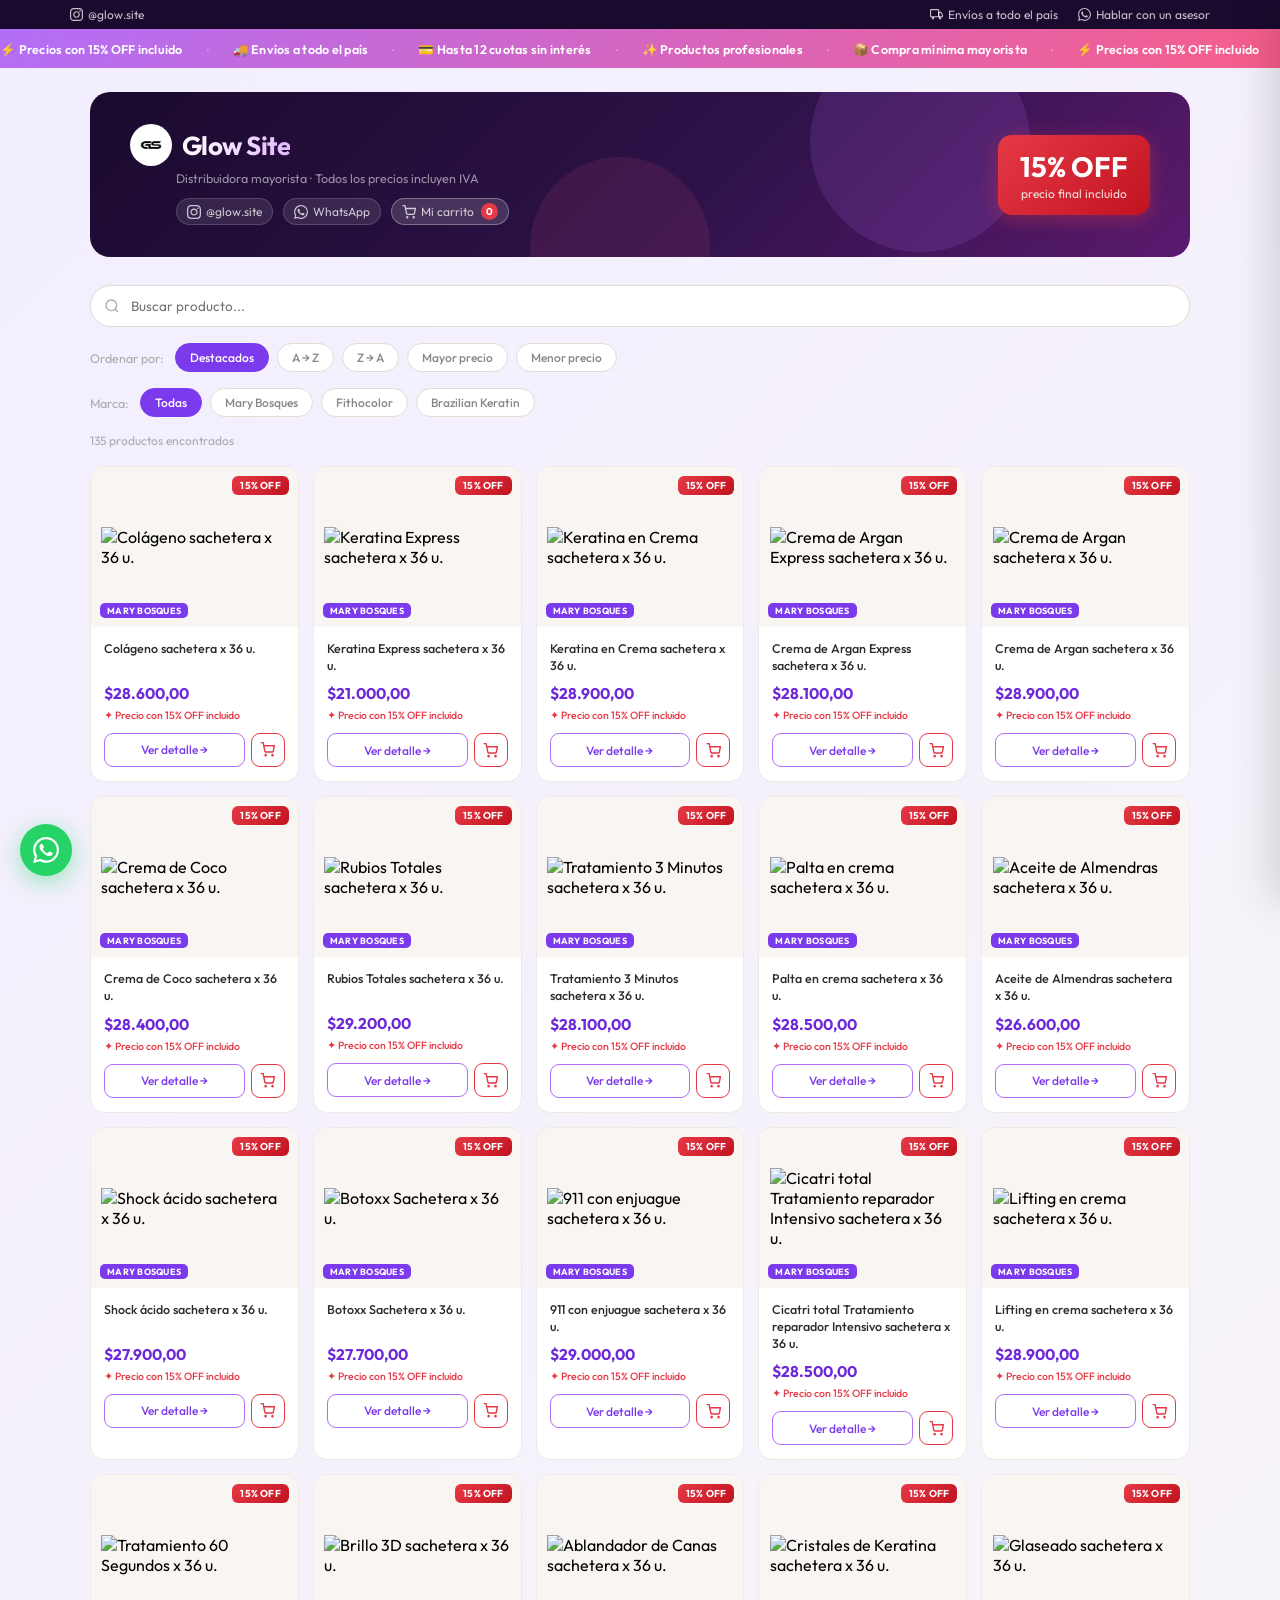
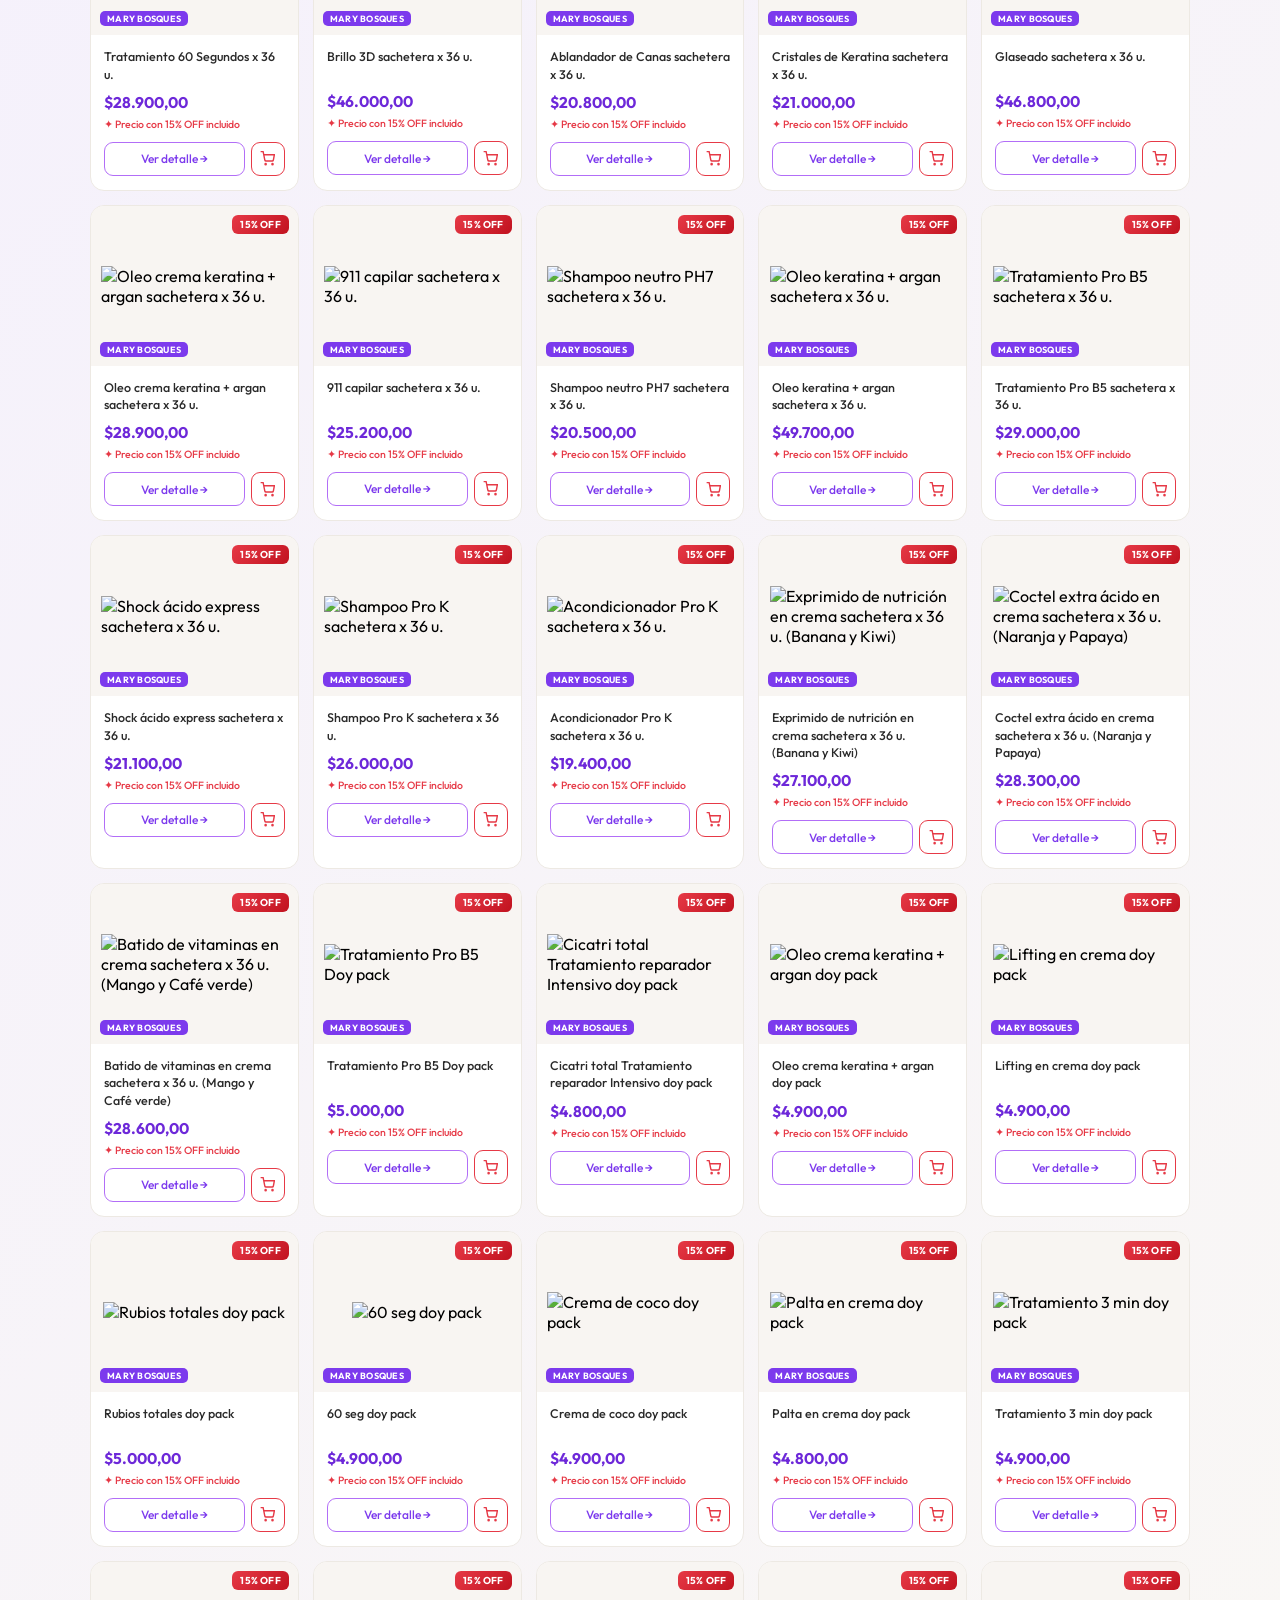
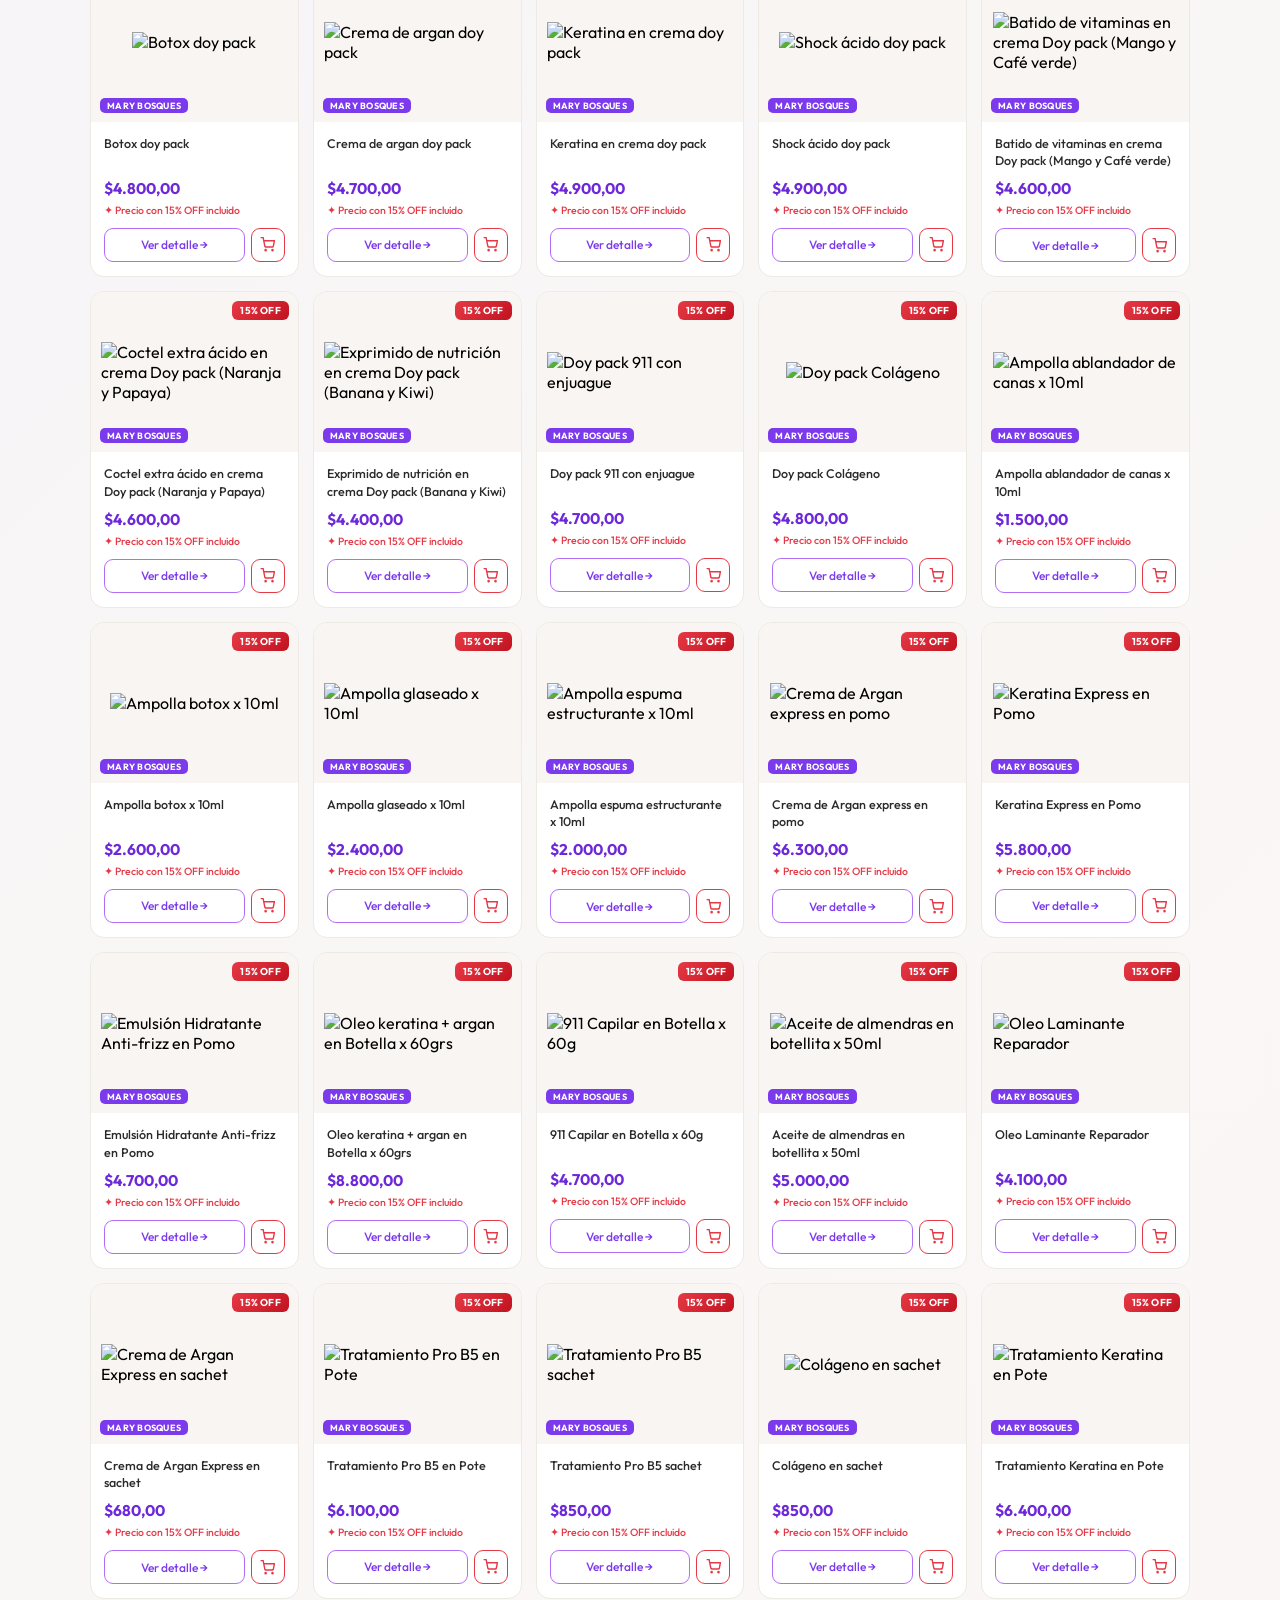
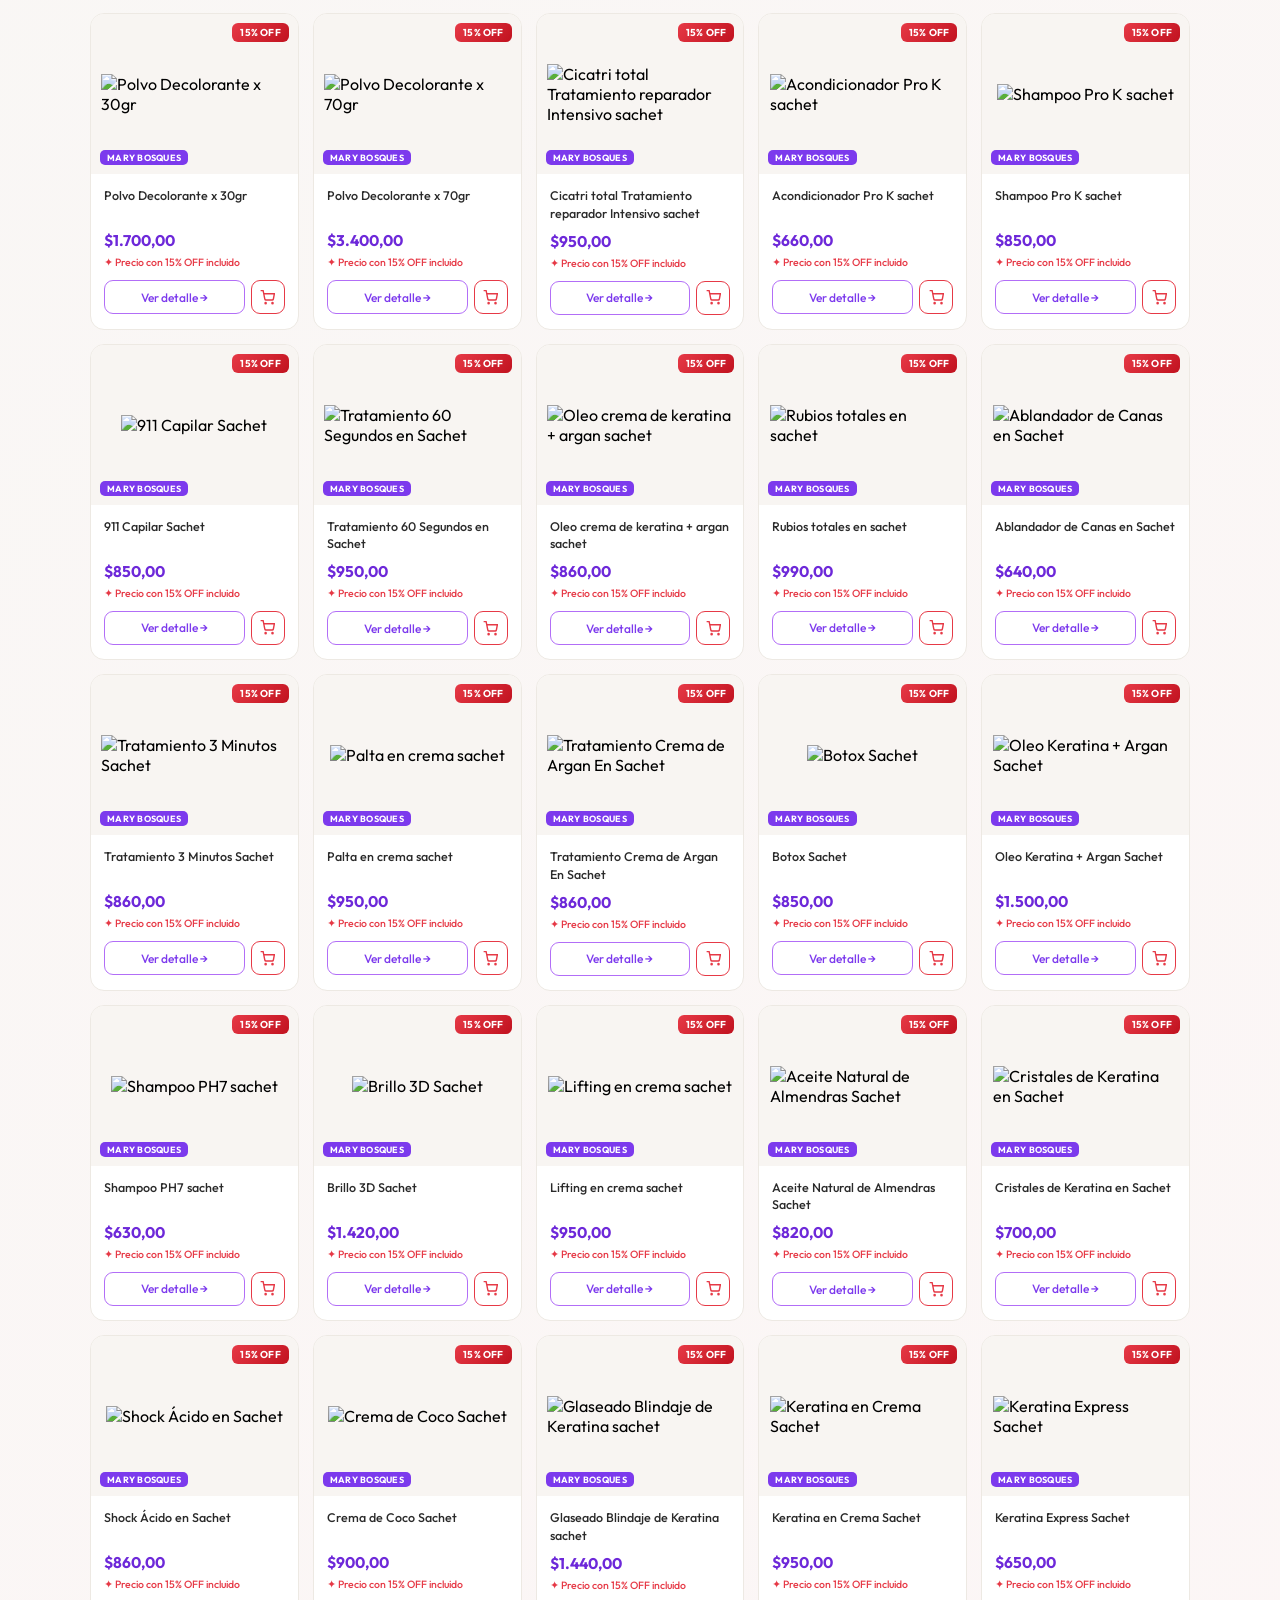
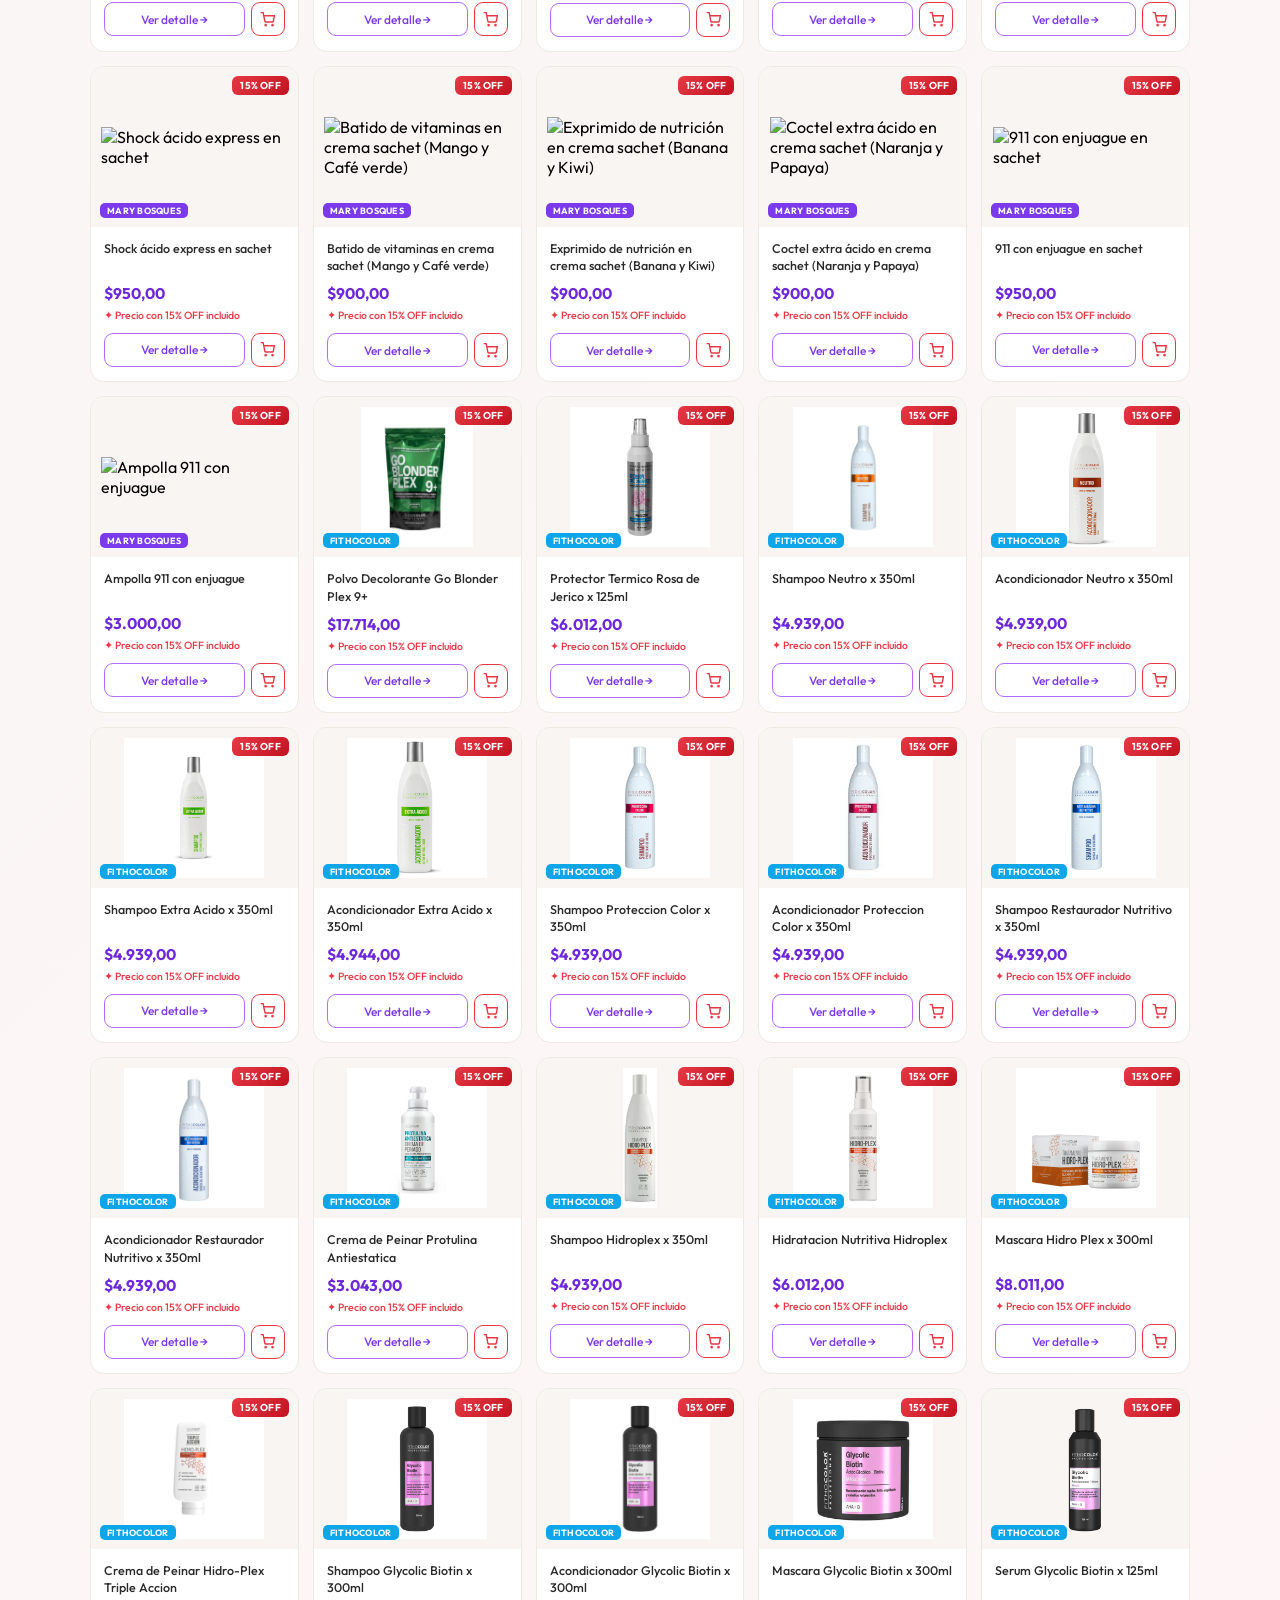
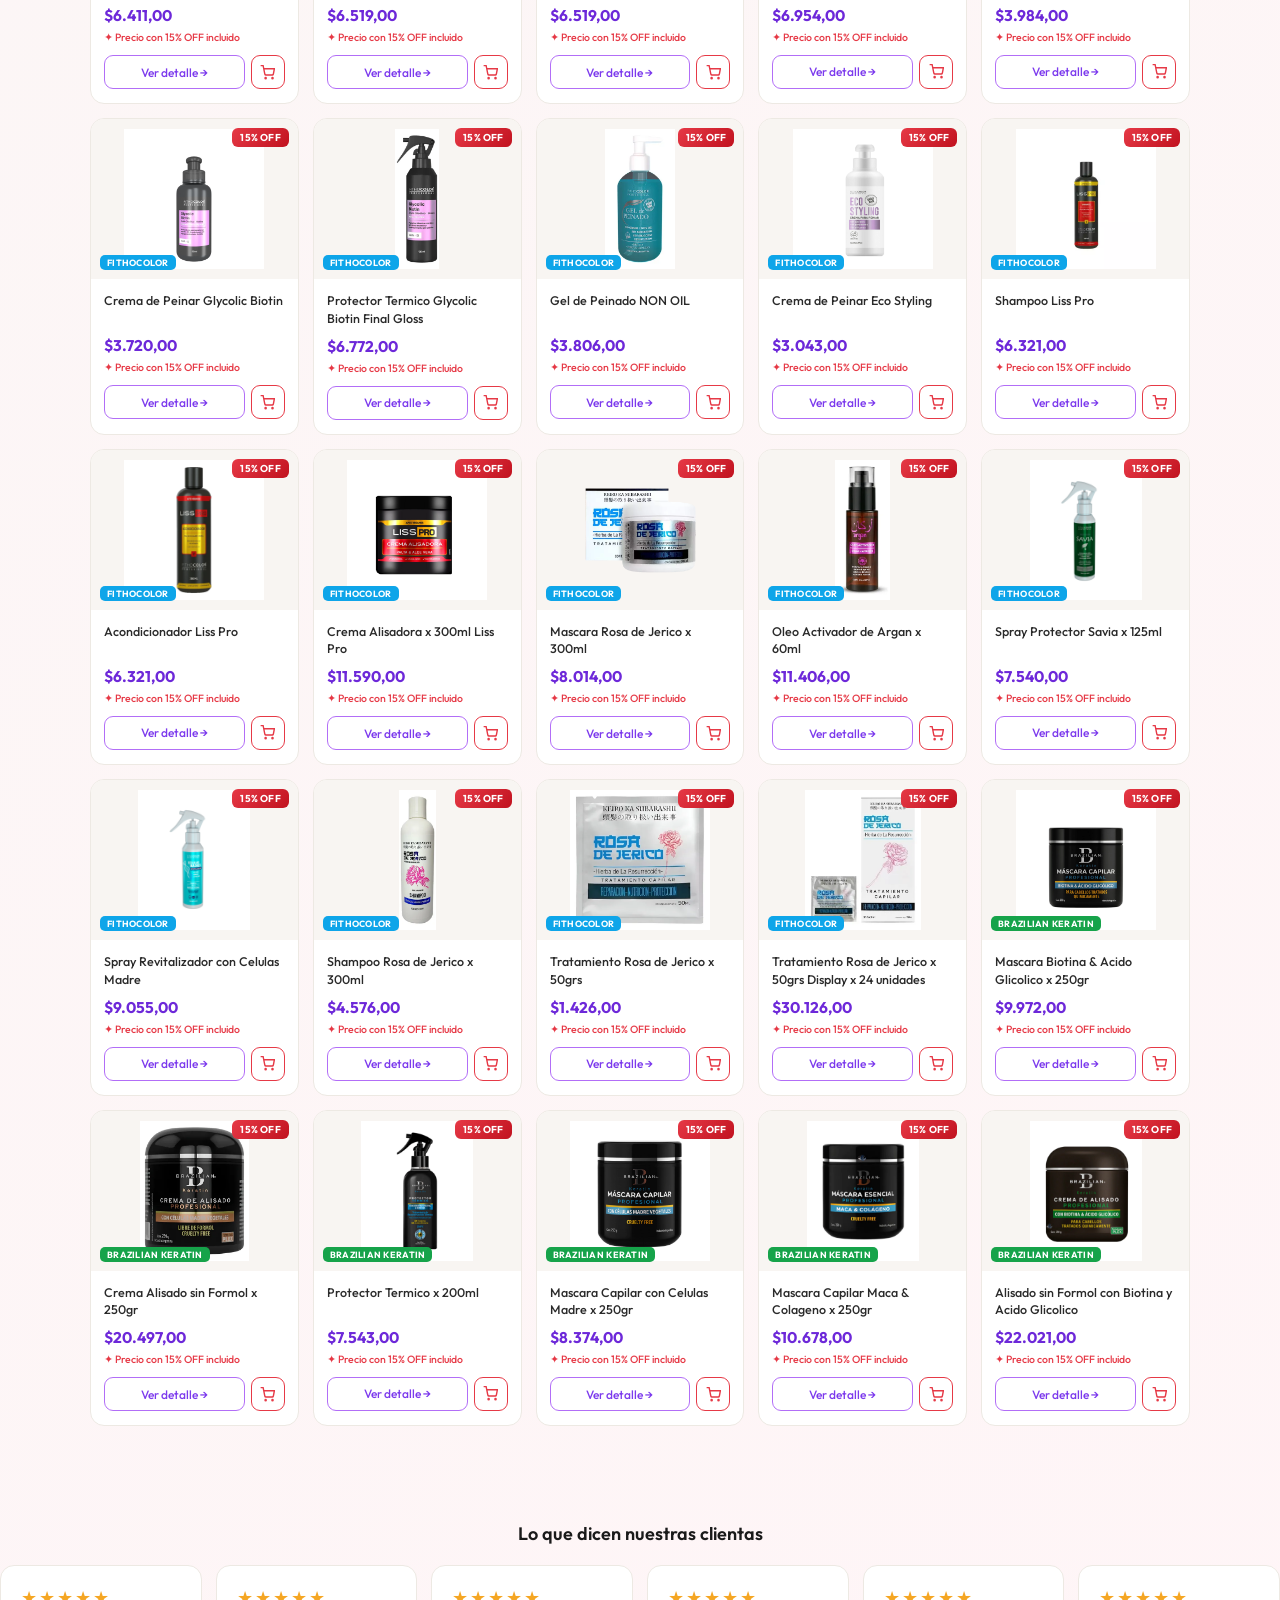
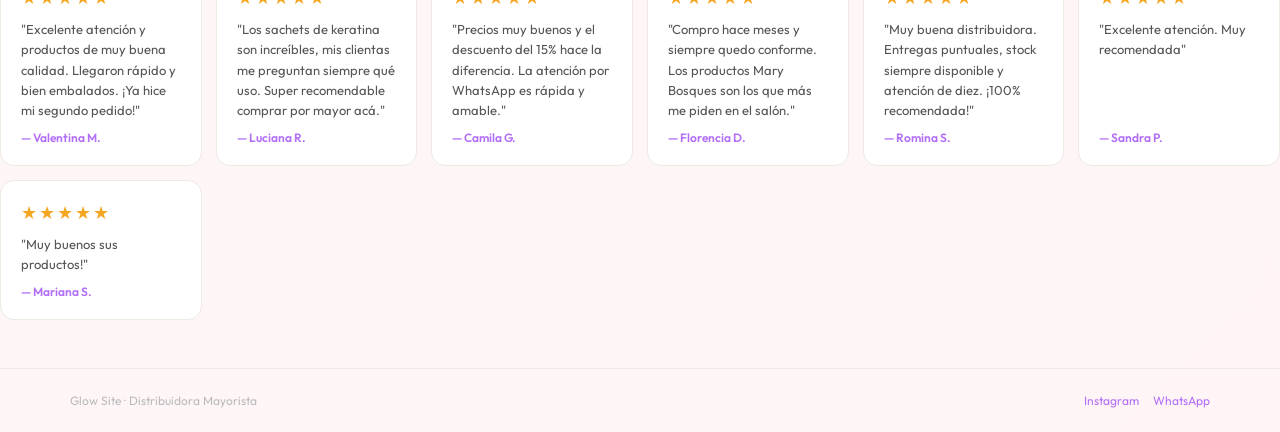
==== commit 023b3746: "Agrega marcas, productos Fithocolor y Brazilian Keratin" ====
--- a/index.html
+++ b/index.html
@@ -9,218 +9,284 @@
 <body>
 
   <!-- BARRA SUPERIOR -->
-<div class="topbar">
-  <div class="topbar-inner">
-    <a href="https://www.instagram.com/glow.site/" target="_blank" rel="noopener" class="topbar-link">
-      <svg width="13" height="13" viewBox="0 0 24 24" fill="currentColor"><path d="M12 2.163c3.204 0 3.584.012 4.85.07 3.252.148 4.771 1.691 4.919 4.919.058 1.265.069 1.645.069 4.849 0 3.205-.012 3.584-.069 4.849-.149 3.225-1.664 4.771-4.919 4.919-1.266.058-1.644.07-4.85.07-3.204 0-3.584-.012-4.849-.07-3.26-.149-4.771-1.699-4.919-4.92-.058-1.265-.07-1.644-.07-4.849 0-3.204.013-3.583.07-4.849.149-3.227 1.664-4.771 4.919-4.919 1.266-.057 1.645-.069 4.849-.069zm0-2.163c-3.259 0-3.667.014-4.947.072-4.358.2-6.78 2.618-6.98 6.98-.059 1.281-.073 1.689-.073 4.948 0 3.259.014 3.668.072 4.948.2 4.358 2.618 6.78 6.98 6.98 1.281.058 1.689.072 4.948.072 3.259 0 3.668-.014 4.948-.072 4.354-.2 6.782-2.618 6.979-6.98.059-1.28.073-1.689.073-4.948 0-3.259-.014-3.667-.072-4.947-.196-4.354-2.617-6.78-6.979-6.98-1.281-.059-1.69-.073-4.949-.073zm0 5.838c-3.403 0-6.162 2.759-6.162 6.162s2.759 6.163 6.162 6.163 6.162-2.759 6.162-6.163c0-3.403-2.759-6.162-6.162-6.162zm0 10.162c-2.209 0-4-1.79-4-4 0-2.209 1.791-4 4-4s4 1.791 4 4c0 2.21-1.791 4-4 4zm6.406-11.845c-.796 0-1.441.645-1.441 1.44s.645 1.44 1.441 1.44c.795 0 1.439-.645 1.439-1.44s-.644-1.44-1.439-1.44z"/></svg>
-      @glow.site
-    </a>
-    <div class="topbar-right">
-      <span class="topbar-item">
-        <svg width="13" height="13" viewBox="0 0 24 24" fill="none" stroke="currentColor" stroke-width="2"><rect x="1" y="3" width="15" height="13" rx="1"/><path d="M16 8h4l3 5v3h-7V8z"/><circle cx="5.5" cy="18.5" r="1.5"/><circle cx="18.5" cy="18.5" r="1.5"/></svg>
-        Envíos a todo el país
-      </span>
-      <a href="https://wa.me/541135888575" target="_blank" rel="noopener" class="topbar-item topbar-link">
-        <svg width="13" height="13" viewBox="0 0 24 24" fill="currentColor"><path d="M17.472 14.382c-.297-.149-1.758-.867-2.03-.967-.273-.099-.471-.148-.67.15-.197.297-.767.966-.94 1.164-.173.199-.347.223-.644.075-.297-.15-1.255-.463-2.39-1.475-.883-.788-1.48-1.761-1.653-2.059-.173-.297-.018-.458.13-.606.134-.133.298-.347.446-.52.149-.174.198-.298.298-.497.099-.198.05-.371-.025-.52-.075-.149-.669-1.612-.916-2.207-.242-.579-.487-.5-.669-.51-.173-.008-.371-.01-.57-.01-.198 0-.52.074-.792.372-.272.297-1.04 1.016-1.04 2.479 0 1.462 1.065 2.875 1.213 3.074.149.198 2.096 3.2 5.077 4.487.709.306 1.262.489 1.694.625.712.227 1.36.195 1.871.118.571-.085 1.758-.719 2.006-1.413.248-.694.248-1.289.173-1.413-.074-.124-.272-.198-.57-.347m-5.421 7.403h-.004a9.87 9.87 0 01-5.031-1.378l-.361-.214-3.741.982.998-3.648-.235-.374a9.86 9.86 0 01-1.51-5.26c.001-5.45 4.436-9.884 9.888-9.884 2.64 0 5.122 1.03 6.988 2.898a9.825 9.825 0 012.893 6.994c-.003 5.45-4.437 9.884-9.885 9.884m8.413-18.297A11.815 11.815 0 0012.05 0C5.495 0 .16 5.335.157 11.892c0 2.096.547 4.142 1.588 5.945L.057 24l6.305-1.654a11.882 11.882 0 005.683 1.448h.005c6.554 0 11.89-5.335 11.893-11.893a11.821 11.821 0 00-3.48-8.413z"/></svg>
-        Hablar con un asesor
+  <div class="topbar">
+    <div class="topbar-inner">
+      <a href="https://www.instagram.com/glow.site/" target="_blank" rel="noopener" class="topbar-link">
+        <svg width="13" height="13" viewBox="0 0 24 24" fill="currentColor"><path d="M12 2.163c3.204 0 3.584.012 4.85.07 3.252.148 4.771 1.691 4.919 4.919.058 1.265.069 1.645.069 4.849 0 3.205-.012 3.584-.069 4.849-.149 3.225-1.664 4.771-4.919 4.919-1.266.058-1.644.07-4.85.07-3.204 0-3.584-.012-4.849-.07-3.26-.149-4.771-1.699-4.919-4.92-.058-1.265-.07-1.644-.07-4.849 0-3.204.013-3.583.07-4.849.149-3.227 1.664-4.771 4.919-4.919 1.266-.057 1.645-.069 4.849-.069zm0-2.163c-3.259 0-3.667.014-4.947.072-4.358.2-6.78 2.618-6.98 6.98-.059 1.281-.073 1.689-.073 4.948 0 3.259.014 3.668.072 4.948.2 4.358 2.618 6.78 6.98 6.98 1.281.058 1.689.072 4.948.072 3.259 0 3.668-.014 4.948-.072 4.354-.2 6.782-2.618 6.979-6.98.059-1.28.073-1.689.073-4.948 0-3.259-.014-3.667-.072-4.947-.196-4.354-2.617-6.78-6.979-6.98-1.281-.059-1.69-.073-4.949-.073zm0 5.838c-3.403 0-6.162 2.759-6.162 6.162s2.759 6.163 6.162 6.163 6.162-2.759 6.162-6.163c0-3.403-2.759-6.162-6.162-6.162zm0 10.162c-2.209 0-4-1.79-4-4 0-2.209 1.791-4 4-4s4 1.791 4 4c0 2.21-1.791 4-4 4zm6.406-11.845c-.796 0-1.441.645-1.441 1.44s.645 1.44 1.441 1.44c.795 0 1.439-.645 1.439-1.44s-.644-1.44-1.439-1.44z"/></svg>
+        @glow.site
       </a>
-    </div>
-  </div>
-</div>
-
-<!-- BARRA DE PROMOCIONES -->
-<div class="promo-bar">
-  <div class="promo-track">
-    <span class="promo-item">⚡ 15% OFF en toda la línea</span>
-    <span class="promo-sep">·</span>
-    <span class="promo-item">🚚 Envíos a todo el país</span>
-    <span class="promo-sep">·</span>
-    <span class="promo-item">💳 Hasta 12 cuotas sin interés</span>
-    <span class="promo-sep">·</span>
-    <span class="promo-item">✨ Productos profesionales</span>
-    <span class="promo-sep">·</span>
-    <span class="promo-item">📦 Compra mínima mayorista</span>
-    <span class="promo-sep">·</span>
-    <span class="promo-item">⚡ 15% OFF en toda la línea</span>
-    <span class="promo-sep">·</span>
-    <span class="promo-item">🚚 Envíos a todo el país</span>
-    <span class="promo-sep">·</span>
-    <span class="promo-item">💳 Hasta 12 cuotas sin interés</span>
-    <span class="promo-sep">·</span>
-    <span class="promo-item">✨ Productos profesionales</span>
-    <span class="promo-sep">·</span>
-    <span class="promo-item">📦 Compra mínima mayorista</span>
-  </div>
-</div>
-
-<div class="wrap">
-
-  <!-- HERO -->
-  <div class="hero">
-    <div class="hero-left">
-      <div class="logo-row">
-        <img src="images/glowsite.jpg" alt="Glow Site" class="logo-icon" />
-        <h1>Glow Site</h1>
-      </div>
-      <p class="hero-sub">Distribuidora mayorista · Todos los precios incluyen IVA</p>
-      <div class="hero-socials">
-        <a href="https://www.instagram.com/glow.site/" target="_blank" rel="noopener" class="hero-link">
-          <svg width="14" height="14" viewBox="0 0 24 24" fill="currentColor"><path d="M12 2.163c3.204 0 3.584.012 4.85.07 3.252.148 4.771 1.691 4.919 4.919.058 1.265.069 1.645.069 4.849 0 3.205-.012 3.584-.069 4.849-.149 3.225-1.664 4.771-4.919 4.919-1.266.058-1.644.07-4.85.07-3.204 0-3.584-.012-4.849-.07-3.26-.149-4.771-1.699-4.919-4.92-.058-1.265-.07-1.644-.07-4.849 0-3.204.013-3.583.07-4.849.149-3.227 1.664-4.771 4.919-4.919 1.266-.057 1.645-.069 4.849-.069zm0-2.163c-3.259 0-3.667.014-4.947.072-4.358.2-6.78 2.618-6.98 6.98-.059 1.281-.073 1.689-.073 4.948 0 3.259.014 3.668.072 4.948.2 4.358 2.618 6.78 6.98 6.98 1.281.058 1.689.072 4.948.072 3.259 0 3.668-.014 4.948-.072 4.354-.2 6.782-2.618 6.979-6.98.059-1.28.073-1.689.073-4.948 0-3.259-.014-3.667-.072-4.947-.196-4.354-2.617-6.78-6.979-6.98-1.281-.059-1.69-.073-4.949-.073zm0 5.838c-3.403 0-6.162 2.759-6.162 6.162s2.759 6.163 6.162 6.163 6.162-2.759 6.162-6.163c0-3.403-2.759-6.162-6.162-6.162zm0 10.162c-2.209 0-4-1.79-4-4 0-2.209 1.791-4 4-4s4 1.791 4 4c0 2.21-1.791 4-4 4zm6.406-11.845c-.796 0-1.441.645-1.441 1.44s.645 1.44 1.441 1.44c.795 0 1.439-.645 1.439-1.44s-.644-1.44-1.439-1.44z"/></svg>
-          @glow.site
+      <div class="topbar-right">
+        <span class="topbar-item">
+          <svg width="13" height="13" viewBox="0 0 24 24" fill="none" stroke="currentColor" stroke-width="2"><rect x="1" y="3" width="15" height="13" rx="1"/><path d="M16 8h4l3 5v3h-7V8z"/><circle cx="5.5" cy="18.5" r="1.5"/><circle cx="18.5" cy="18.5" r="1.5"/></svg>
+          Envíos a todo el país
+        </span>
+        <a href="https://wa.me/541135888575" target="_blank" rel="noopener" class="topbar-item topbar-link">
+          <svg width="13" height="13" viewBox="0 0 24 24" fill="currentColor"><path d="M17.472 14.382c-.297-.149-1.758-.867-2.03-.967-.273-.099-.471-.148-.67.15-.197.297-.767.966-.94 1.164-.173.199-.347.223-.644.075-.297-.15-1.255-.463-2.39-1.475-.883-.788-1.48-1.761-1.653-2.059-.173-.297-.018-.458.13-.606.134-.133.298-.347.446-.52.149-.174.198-.298.298-.497.099-.198.05-.371-.025-.52-.075-.149-.669-1.612-.916-2.207-.242-.579-.487-.5-.669-.51-.173-.008-.371-.01-.57-.01-.198 0-.52.074-.792.372-.272.297-1.04 1.016-1.04 2.479 0 1.462 1.065 2.875 1.213 3.074.149.198 2.096 3.2 5.077 4.487.709.306 1.262.489 1.694.625.712.227 1.36.195 1.871.118.571-.085 1.758-.719 2.006-1.413.248-.694.248-1.289.173-1.413-.074-.124-.272-.198-.57-.347m-5.421 7.403h-.004a9.87 9.87 0 01-5.031-1.378l-.361-.214-3.741.982.998-3.648-.235-.374a9.86 9.86 0 01-1.51-5.26c.001-5.45 4.436-9.884 9.888-9.884 2.64 0 5.122 1.03 6.988 2.898a9.825 9.825 0 012.893 6.994c-.003 5.45-4.437 9.884-9.885 9.884m8.413-18.297A11.815 11.815 0 0012.05 0C5.495 0 .16 5.335.157 11.892c0 2.096.547 4.142 1.588 5.945L.057 24l6.305-1.654a11.882 11.882 0 005.683 1.448h.005c6.554 0 11.89-5.335 11.893-11.893a11.821 11.821 0 00-3.48-8.413z"/></svg>
+          Hablar con un asesor
         </a>
-        <a href="https://wa.me/541135888575" target="_blank" rel="noopener" class="hero-link">
-          <svg width="14" height="14" viewBox="0 0 24 24" fill="currentColor"><path d="M17.472 14.382c-.297-.149-1.758-.867-2.03-.967-.273-.099-.471-.148-.67.15-.197.297-.767.966-.94 1.164-.173.199-.347.223-.644.075-.297-.15-1.255-.463-2.39-1.475-.883-.788-1.48-1.761-1.653-2.059-.173-.297-.018-.458.13-.606.134-.133.298-.347.446-.52.149-.174.198-.298.298-.497.099-.198.05-.371-.025-.52-.075-.149-.669-1.612-.916-2.207-.242-.579-.487-.5-.669-.51-.173-.008-.371-.01-.57-.01-.198 0-.52.074-.792.372-.272.297-1.04 1.016-1.04 2.479 0 1.462 1.065 2.875 1.213 3.074.149.198 2.096 3.2 5.077 4.487.709.306 1.262.489 1.694.625.712.227 1.36.195 1.871.118.571-.085 1.758-.719 2.006-1.413.248-.694.248-1.289.173-1.413-.074-.124-.272-.198-.57-.347m-5.421 7.403h-.004a9.87 9.87 0 01-5.031-1.378l-.361-.214-3.741.982.998-3.648-.235-.374a9.86 9.86 0 01-1.51-5.26c.001-5.45 4.436-9.884 9.888-9.884 2.64 0 5.122 1.03 6.988 2.898a9.825 9.825 0 012.893 6.994c-.003 5.45-4.437 9.884-9.885 9.884m8.413-18.297A11.815 11.815 0 0012.05 0C5.495 0 .16 5.335.157 11.892c0 2.096.547 4.142 1.588 5.945L.057 24l6.305-1.654a11.882 11.882 0 005.683 1.448h.005c6.554 0 11.89-5.335 11.893-11.893a11.821 11.821 0 00-3.48-8.413z"/></svg>
-          WhatsApp
-        </a>
-      </div>
-    </div>
-    <div class="badge">15% OFF<span>en toda la línea</span></div>
-  </div>
-
-  <!-- BUSCADOR -->
-  <div class="search-bar">
-    <svg class="search-icon" viewBox="0 0 24 24" fill="none" stroke="currentColor" stroke-width="2">
-      <circle cx="11" cy="11" r="8"/><line x1="21" y1="21" x2="16.65" y2="16.65"/>
-    </svg>
-    <input type="text" id="buscador" placeholder="Buscar producto..." />
-  </div>
-
-  <div class="orden-bar">
-  <span class="orden-label">Ordenar por:</span>
-  <div class="orden-btns">
-    <button class="orden-btn active" data-orden="default">Destacados</button>
-    <button class="orden-btn" data-orden="az">A → Z</button>
-    <button class="orden-btn" data-orden="za">Z → A</button>
-    <button class="orden-btn" data-orden="mayor">Mayor precio</button>
-    <button class="orden-btn" data-orden="menor">Menor precio</button>
-  </div>
-</div>
-
-  <p class="count" id="count"></p>
-
-  <!-- GRILLA -->
-  <div class="grid" id="grid"></div>
-
-</div>
-<!-- RESEÑAS -->
-<section class="resenas">
-  <h2 class="resenas-titulo">Lo que dicen nuestras clientas</h2>
-  <div class="resenas-grid">
-
-    <div class="resena-card">
-      <div class="estrellas">★★★★★</div>
-      <p class="resena-texto">"Excelente atención y productos de muy buena calidad. Llegaron rápido y bien embalados. ¡Ya hice mi segundo pedido!"</p>
-      <p class="resena-nombre">— Valentina M.</p>
-    </div>
-
-    <div class="resena-card">
-      <div class="estrellas">★★★★★</div>
-      <p class="resena-texto">"Los sachets de keratina son increíbles, mis clientas me preguntan siempre qué uso. Super recomendable comprar por mayor acá."</p>
-      <p class="resena-nombre">— Luciana R.</p>
-    </div>
-
-    <div class="resena-card">
-      <div class="estrellas">★★★★★</div>
-      <p class="resena-texto">"Precios muy buenos y el descuento del 15% hace la diferencia. La atención por WhatsApp es rápida y amable."</p>
-      <p class="resena-nombre">— Camila G.</p>
-    </div>
-
-    <div class="resena-card">
-      <div class="estrellas">★★★★★</div>
-      <p class="resena-texto">"Compro hace meses y siempre quedo conforme. Los productos Mary Bosques son los que más me piden en el salón."</p>
-      <p class="resena-nombre">— Florencia D.</p>
-    </div>
-
-    <div class="resena-card">
-      <div class="estrellas">★★★★★</div>
-      <p class="resena-texto">"Muy buena distribuidora. Entregas puntuales, stock siempre disponible y atención de diez. ¡100% recomendada!"</p>
-      <p class="resena-nombre">— Romina S.</p>
-    </div>
-
-     <div class="resena-card">
-      <div class="estrellas">★★★★★</div>
-      <p class="resena-texto">"Excelente atención. Muy recomendada"</p>
-      <p class="resena-nombre">— Sandra ´P.</p>
-    </div>
-     <div class="resena-card">
-      <div class="estrellas">★★★★★</div>
-      <p class="resena-texto">"Muy buenos sus productos!"</p>
-      <p class="resena-nombre">— Mariana S.</p>
-    </div>
-  </div>
-</section>
-
-<!-- FOOTER -->
-<footer>
-  <div class="footer-inner">
-    <span>Glow Site · Distribuidora Mayorista</span>
-    <div class="footer-links">
-      <a href="https://www.instagram.com/glow.site/" target="_blank" rel="noopener">Instagram</a>
-      <a href="https://wa.me/541135888575" target="_blank" rel="noopener">WhatsApp</a>
-    </div>
-  </div>
-</footer>
-
-<!-- MODAL DETALLE -->
-<div class="detalle" id="detalle">
-  <div class="det-card">
-    <button class="det-close" onclick="cerrar()">✕</button>
-    <div class="det-inner">
-
-      <div class="det-img-side">
-        <div class="det-img-main" id="det-img-main">
-          <div class="img-placeholder">
-            <svg viewBox="0 0 24 24" fill="none" stroke="#999" stroke-width="1.2">
-              <rect x="3" y="3" width="18" height="18" rx="2"/>
-              <circle cx="8.5" cy="8.5" r="1.5"/>
-              <polyline points="21 15 16 10 5 21"/>
-            </svg>
-          </div>
-        </div>
-        <div class="det-img-thumb" id="det-img-thumb">
-          <div class="img-placeholder">
-            <svg viewBox="0 0 24 24" fill="none" stroke="#999" stroke-width="1.2">
-              <rect x="3" y="3" width="18" height="18" rx="2"/>
-              <circle cx="8.5" cy="8.5" r="1.5"/>
-              <polyline points="21 15 16 10 5 21"/>
-            </svg>
-          </div>
-        </div>
-      </div>
-
-      <div class="det-info">
-        <button class="det-back" onclick="cerrar()">‹ Volver</button>
-        <div>
-          <p class="det-marca">Glow Site</p>
-          <h2 class="det-nombre" id="det-nombre">—</h2>
-        </div>
-        <div>
-          <p class="det-pres"><strong>Presentación:</strong> Por unidad</p>
-        </div>
-        <div>
-          <p class="det-precio-viejo" id="det-viejo">—</p>
-          <p class="det-precio-nuevo" id="det-nuevo">—</p>
-          <p class="det-disc">✦ Precio con 15% de descuento aplicado</p>
-        </div>
-        <div class="det-btns">
-          <a class="btn-wa" id="btn-wa" href="#" target="_blank" rel="noopener">
-            <svg width="18" height="18" viewBox="0 0 24 24" fill="currentColor">
-              <path d="M17.472 14.382c-.297-.149-1.758-.867-2.03-.967-.273-.099-.471-.148-.67.15-.197.297-.767.966-.94 1.164-.173.199-.347.223-.644.075-.297-.15-1.255-.463-2.39-1.475-.883-.788-1.48-1.761-1.653-2.059-.173-.297-.018-.458.13-.606.134-.133.298-.347.446-.52.149-.174.198-.298.298-.497.099-.198.05-.371-.025-.52-.075-.149-.669-1.612-.916-2.207-.242-.579-.487-.5-.669-.51-.173-.008-.371-.01-.57-.01-.198 0-.52.074-.792.372-.272.297-1.04 1.016-1.04 2.479 0 1.462 1.065 2.875 1.213 3.074.149.198 2.096 3.2 5.077 4.487.709.306 1.262.489 1.694.625.712.227 1.36.195 1.871.118.571-.085 1.758-.719 2.006-1.413.248-.694.248-1.289.173-1.413-.074-.124-.272-.198-.57-.347m-5.421 7.403h-.004a9.87 9.87 0 01-5.031-1.378l-.361-.214-3.741.982.998-3.648-.235-.374a9.86 9.86 0 01-1.51-5.26c.001-5.45 4.436-9.884 9.888-9.884 2.64 0 5.122 1.03 6.988 2.898a9.825 9.825 0 012.893 6.994c-.003 5.45-4.437 9.884-9.885 9.884m8.413-18.297A11.815 11.815 0 0012.05 0C5.495 0 .16 5.335.157 11.892c0 2.096.547 4.142 1.588 5.945L.057 24l6.305-1.654a11.882 11.882 0 005.683 1.448h.005c6.554 0 11.89-5.335 11.893-11.893a11.821 11.821 0 00-3.48-8.413z"/>
-            </svg>
-            Consultar por WhatsApp
+      </div>
+    </div>
+  </div>
+
+  <!-- BARRA DE PROMOCIONES -->
+  <div class="promo-bar">
+    <div class="promo-track">
+      <span class="promo-item">⚡ Precios con 15% OFF incluido</span>
+      <span class="promo-sep">·</span>
+      <span class="promo-item">🚚 Envíos a todo el país</span>
+      <span class="promo-sep">·</span>
+      <span class="promo-item">💳 Hasta 12 cuotas sin interés</span>
+      <span class="promo-sep">·</span>
+      <span class="promo-item">✨ Productos profesionales</span>
+      <span class="promo-sep">·</span>
+      <span class="promo-item">📦 Compra mínima mayorista</span>
+      <span class="promo-sep">·</span>
+      <span class="promo-item">⚡ Precios con 15% OFF incluido</span>
+      <span class="promo-sep">·</span>
+      <span class="promo-item">🚚 Envíos a todo el país</span>
+      <span class="promo-sep">·</span>
+      <span class="promo-item">💳 Hasta 12 cuotas sin interés</span>
+      <span class="promo-sep">·</span>
+      <span class="promo-item">✨ Productos profesionales</span>
+      <span class="promo-sep">·</span>
+      <span class="promo-item">📦 Compra mínima mayorista</span>
+    </div>
+  </div>
+
+  <div class="wrap">
+
+    <!-- HERO -->
+    <div class="hero">
+      <div class="hero-left">
+        <div class="logo-row">
+          <img src="images/glowsite.jpg" alt="Glow Site" class="logo-icon" />
+          <h1>Glow Site</h1>
+        </div>
+        <p class="hero-sub">Distribuidora mayorista · Todos los precios incluyen IVA</p>
+        <div class="hero-socials">
+          <a href="https://www.instagram.com/glow.site/" target="_blank" rel="noopener" class="hero-link">
+            <svg width="14" height="14" viewBox="0 0 24 24" fill="currentColor"><path d="M12 2.163c3.204 0 3.584.012 4.85.07 3.252.148 4.771 1.691 4.919 4.919.058 1.265.069 1.645.069 4.849 0 3.205-.012 3.584-.069 4.849-.149 3.225-1.664 4.771-4.919 4.919-1.266.058-1.644.07-4.85.07-3.204 0-3.584-.012-4.849-.07-3.26-.149-4.771-1.699-4.919-4.92-.058-1.265-.07-1.644-.07-4.849 0-3.204.013-3.583.07-4.849.149-3.227 1.664-4.771 4.919-4.919 1.266-.057 1.645-.069 4.849-.069zm0-2.163c-3.259 0-3.667.014-4.947.072-4.358.2-6.78 2.618-6.98 6.98-.059 1.281-.073 1.689-.073 4.948 0 3.259.014 3.668.072 4.948.2 4.358 2.618 6.78 6.98 6.98 1.281.058 1.689.072 4.948.072 3.259 0 3.668-.014 4.948-.072 4.354-.2 6.782-2.618 6.979-6.98.059-1.28.073-1.689.073-4.948 0-3.259-.014-3.667-.072-4.947-.196-4.354-2.617-6.78-6.979-6.98-1.281-.059-1.69-.073-4.949-.073zm0 5.838c-3.403 0-6.162 2.759-6.162 6.162s2.759 6.163 6.162 6.163 6.162-2.759 6.162-6.163c0-3.403-2.759-6.162-6.162-6.162zm0 10.162c-2.209 0-4-1.79-4-4 0-2.209 1.791-4 4-4s4 1.791 4 4c0 2.21-1.791 4-4 4zm6.406-11.845c-.796 0-1.441.645-1.441 1.44s.645 1.44 1.441 1.44c.795 0 1.439-.645 1.439-1.44s-.644-1.44-1.439-1.44z"/></svg>
+            @glow.site
           </a>
-          <a class="btn-ig" href="https://www.instagram.com/glow.site/" target="_blank" rel="noopener">
-            <svg width="18" height="18" viewBox="0 0 24 24" fill="currentColor">
-              <path d="M12 2.163c3.204 0 3.584.012 4.85.07 3.252.148 4.771 1.691 4.919 4.919.058 1.265.069 1.645.069 4.849 0 3.205-.012 3.584-.069 4.849-.149 3.225-1.664 4.771-4.919 4.919-1.266.058-1.644.07-4.85.07-3.204 0-3.584-.012-4.849-.07-3.26-.149-4.771-1.699-4.919-4.92-.058-1.265-.07-1.644-.07-4.849 0-3.204.013-3.583.07-4.849.149-3.227 1.664-4.771 4.919-4.919 1.266-.057 1.645-.069 4.849-.069zm0-2.163c-3.259 0-3.667.014-4.947.072-4.358.2-6.78 2.618-6.98 6.98-.059 1.281-.073 1.689-.073 4.948 0 3.259.014 3.668.072 4.948.2 4.358 2.618 6.78 6.98 6.98 1.281.058 1.689.072 4.948.072 3.259 0 3.668-.014 4.948-.072 4.354-.2 6.782-2.618 6.979-6.98.059-1.28.073-1.689.073-4.948 0-3.259-.014-3.667-.072-4.947-.196-4.354-2.617-6.78-6.979-6.98-1.281-.059-1.69-.073-4.949-.073zm0 5.838c-3.403 0-6.162 2.759-6.162 6.162s2.759 6.163 6.162 6.163 6.162-2.759 6.162-6.163c0-3.403-2.759-6.162-6.162-6.162zm0 10.162c-2.209 0-4-1.79-4-4 0-2.209 1.791-4 4-4s4 1.791 4 4c0 2.21-1.791 4-4 4zm6.406-11.845c-.796 0-1.441.645-1.441 1.44s.645 1.44 1.441 1.44c.795 0 1.439-.645 1.439-1.44s-.644-1.44-1.439-1.44z"/>
-            </svg>
-            Consultar por Instagram
+          <a href="https://wa.me/541135888575" target="_blank" rel="noopener" class="hero-link">
+            <svg width="14" height="14" viewBox="0 0 24 24" fill="currentColor"><path d="M17.472 14.382c-.297-.149-1.758-.867-2.03-.967-.273-.099-.471-.148-.67.15-.197.297-.767.966-.94 1.164-.173.199-.347.223-.644.075-.297-.15-1.255-.463-2.39-1.475-.883-.788-1.48-1.761-1.653-2.059-.173-.297-.018-.458.13-.606.134-.133.298-.347.446-.52.149-.174.198-.298.298-.497.099-.198.05-.371-.025-.52-.075-.149-.669-1.612-.916-2.207-.242-.579-.487-.5-.669-.51-.173-.008-.371-.01-.57-.01-.198 0-.52.074-.792.372-.272.297-1.04 1.016-1.04 2.479 0 1.462 1.065 2.875 1.213 3.074.149.198 2.096 3.2 5.077 4.487.709.306 1.262.489 1.694.625.712.227 1.36.195 1.871.118.571-.085 1.758-.719 2.006-1.413.248-.694.248-1.289.173-1.413-.074-.124-.272-.198-.57-.347m-5.421 7.403h-.004a9.87 9.87 0 01-5.031-1.378l-.361-.214-3.741.982.998-3.648-.235-.374a9.86 9.86 0 01-1.51-5.26c.001-5.45 4.436-9.884 9.888-9.884 2.64 0 5.122 1.03 6.988 2.898a9.825 9.825 0 012.893 6.994c-.003 5.45-4.437 9.884-9.885 9.884m8.413-18.297A11.815 11.815 0 0012.05 0C5.495 0 .16 5.335.157 11.892c0 2.096.547 4.142 1.588 5.945L.057 24l6.305-1.654a11.882 11.882 0 005.683 1.448h.005c6.554 0 11.89-5.335 11.893-11.893a11.821 11.821 0 00-3.48-8.413z"/></svg>
+            WhatsApp
           </a>
-        </div>
-      </div>
-    </div>
-  </div>
-</div>
-
-<script src="script.js"></script>
+          <!-- BOTÓN CARRITO EN HERO -->
+          <button class="hero-link hero-cart-btn" onclick="abrirCarrito()">
+            <svg width="14" height="14" viewBox="0 0 24 24" fill="none" stroke="currentColor" stroke-width="2.2"><circle cx="9" cy="21" r="1"/><circle cx="20" cy="21" r="1"/><path d="M1 1h4l2.68 13.39a2 2 0 0 0 2 1.61h9.72a2 2 0 0 0 2-1.61L23 6H6"/></svg>
+            Mi carrito
+            <span class="cart-badge" id="cart-badge" style="display:none;">0</span>
+          </button>
+        </div>
+      </div>
+      <div class="badge">15% OFF<span>precio final incluido</span></div>
+    </div>
+
+    <!-- BUSCADOR -->
+    <div class="search-bar">
+      <svg class="search-icon" viewBox="0 0 24 24" fill="none" stroke="currentColor" stroke-width="2">
+        <circle cx="11" cy="11" r="8"/><line x1="21" y1="21" x2="16.65" y2="16.65"/>
+      </svg>
+      <input type="text" id="buscador" placeholder="Buscar producto..." />
+    </div>
+
+    <div class="orden-bar">
+      <span class="orden-label">Ordenar por:</span>
+      <div class="orden-btns">
+        <button class="orden-btn active" data-orden="default">Destacados</button>
+        <button class="orden-btn" data-orden="az">A → Z</button>
+        <button class="orden-btn" data-orden="za">Z → A</button>
+        <button class="orden-btn" data-orden="mayor">Mayor precio</button>
+        <button class="orden-btn" data-orden="menor">Menor precio</button>
+      </div>
+    </div>
+
+    <div class="marca-bar">
+      <span class="orden-label">Marca:</span>
+      <div class="orden-btns">
+        <button class="marca-btn active" data-marca="todas">Todas</button>
+        <button class="marca-btn" data-marca="Mary Bosques">Mary Bosques</button>
+        <button class="marca-btn" data-marca="Fithocolor">Fithocolor</button>
+        <button class="marca-btn" data-marca="Brazilian Keratin">Brazilian Keratin</button>
+      </div>
+    </div>
+
+    <p class="count" id="count"></p>
+
+    <!-- GRILLA -->
+    <div class="grid" id="grid"></div>
+
+  </div>
+
+  <!-- RESEÑAS -->
+  <section class="resenas">
+    <h2 class="resenas-titulo">Lo que dicen nuestras clientas</h2>
+    <div class="resenas-grid">
+      <div class="resena-card">
+        <div class="estrellas">★★★★★</div>
+        <p class="resena-texto">"Excelente atención y productos de muy buena calidad. Llegaron rápido y bien embalados. ¡Ya hice mi segundo pedido!"</p>
+        <p class="resena-nombre">— Valentina M.</p>
+      </div>
+      <div class="resena-card">
+        <div class="estrellas">★★★★★</div>
+        <p class="resena-texto">"Los sachets de keratina son increíbles, mis clientas me preguntan siempre qué uso. Super recomendable comprar por mayor acá."</p>
+        <p class="resena-nombre">— Luciana R.</p>
+      </div>
+      <div class="resena-card">
+        <div class="estrellas">★★★★★</div>
+        <p class="resena-texto">"Precios muy buenos y el descuento del 15% hace la diferencia. La atención por WhatsApp es rápida y amable."</p>
+        <p class="resena-nombre">— Camila G.</p>
+      </div>
+      <div class="resena-card">
+        <div class="estrellas">★★★★★</div>
+        <p class="resena-texto">"Compro hace meses y siempre quedo conforme. Los productos Mary Bosques son los que más me piden en el salón."</p>
+        <p class="resena-nombre">— Florencia D.</p>
+      </div>
+      <div class="resena-card">
+        <div class="estrellas">★★★★★</div>
+        <p class="resena-texto">"Muy buena distribuidora. Entregas puntuales, stock siempre disponible y atención de diez. ¡100% recomendada!"</p>
+        <p class="resena-nombre">— Romina S.</p>
+      </div>
+      <div class="resena-card">
+        <div class="estrellas">★★★★★</div>
+        <p class="resena-texto">"Excelente atención. Muy recomendada"</p>
+        <p class="resena-nombre">— Sandra P.</p>
+      </div>
+      <div class="resena-card">
+        <div class="estrellas">★★★★★</div>
+        <p class="resena-texto">"Muy buenos sus productos!"</p>
+        <p class="resena-nombre">— Mariana S.</p>
+      </div>
+    </div>
+  </section>
+
+  <!-- FOOTER -->
+  <footer>
+    <div class="footer-inner">
+      <span>Glow Site · Distribuidora Mayorista</span>
+      <div class="footer-links">
+        <a href="https://www.instagram.com/glow.site/" target="_blank" rel="noopener">Instagram</a>
+        <a href="https://wa.me/541135888575" target="_blank" rel="noopener">WhatsApp</a>
+      </div>
+    </div>
+  </footer>
+
+  <!-- MODAL DETALLE -->
+  <div class="detalle" id="detalle">
+    <div class="det-card">
+      <button class="det-close" onclick="cerrar()">✕</button>
+      <div class="det-inner">
+        <div class="det-img-side">
+          <div class="det-img-main" id="det-img-main">
+            <div class="img-placeholder">
+              <svg viewBox="0 0 24 24" fill="none" stroke="#999" stroke-width="1.2">
+                <rect x="3" y="3" width="18" height="18" rx="2"/>
+                <circle cx="8.5" cy="8.5" r="1.5"/>
+                <polyline points="21 15 16 10 5 21"/>
+              </svg>
+            </div>
+          </div>
+          <div class="det-img-thumb" id="det-img-thumb">
+            <div class="img-placeholder">
+              <svg viewBox="0 0 24 24" fill="none" stroke="#999" stroke-width="1.2">
+                <rect x="3" y="3" width="18" height="18" rx="2"/>
+                <circle cx="8.5" cy="8.5" r="1.5"/>
+                <polyline points="21 15 16 10 5 21"/>
+              </svg>
+            </div>
+          </div>
+        </div>
+        <div class="det-info">
+          <button class="det-back" onclick="cerrar()">‹ Volver</button>
+          <div>
+            <p class="det-marca">Glow Site</p>
+            <h2 class="det-nombre" id="det-nombre">—</h2>
+          </div>
+          <div>
+            <p class="det-pres"><strong>Presentación:</strong> Por unidad</p>
+          </div>
+          <div>
+            <p class="det-precio-viejo" id="det-viejo"></p>
+            <p class="det-precio-nuevo" id="det-nuevo">—</p>
+            <p class="det-disc">✦ Precio final con 15% OFF ya incluido</p>
+          </div>
+          <div class="det-btns">
+            <button class="btn-add-cart-modal" id="btn-add-cart-modal">
+              <svg width="17" height="17" viewBox="0 0 24 24" fill="none" stroke="currentColor" stroke-width="2.2"><circle cx="9" cy="21" r="1"/><circle cx="20" cy="21" r="1"/><path d="M1 1h4l2.68 13.39a2 2 0 0 0 2 1.61h9.72a2 2 0 0 0 2-1.61L23 6H6"/></svg>
+              Agregar al carrito
+            </button>
+            <a class="btn-wa" id="btn-wa" href="#" target="_blank" rel="noopener">
+              <svg width="18" height="18" viewBox="0 0 24 24" fill="currentColor"><path d="M17.472 14.382c-.297-.149-1.758-.867-2.03-.967-.273-.099-.471-.148-.67.15-.197.297-.767.966-.94 1.164-.173.199-.347.223-.644.075-.297-.15-1.255-.463-2.39-1.475-.883-.788-1.48-1.761-1.653-2.059-.173-.297-.018-.458.13-.606.134-.133.298-.347.446-.52.149-.174.198-.298.298-.497.099-.198.05-.371-.025-.52-.075-.149-.669-1.612-.916-2.207-.242-.579-.487-.5-.669-.51-.173-.008-.371-.01-.57-.01-.198 0-.52.074-.792.372-.272.297-1.04 1.016-1.04 2.479 0 1.462 1.065 2.875 1.213 3.074.149.198 2.096 3.2 5.077 4.487.709.306 1.262.489 1.694.625.712.227 1.36.195 1.871.118.571-.085 1.758-.719 2.006-1.413.248-.694.248-1.289.173-1.413-.074-.124-.272-.198-.57-.347m-5.421 7.403h-.004a9.87 9.87 0 01-5.031-1.378l-.361-.214-3.741.982.998-3.648-.235-.374a9.86 9.86 0 01-1.51-5.26c.001-5.45 4.436-9.884 9.888-9.884 2.64 0 5.122 1.03 6.988 2.898a9.825 9.825 0 012.893 6.994c-.003 5.45-4.437 9.884-9.885 9.884m8.413-18.297A11.815 11.815 0 0012.05 0C5.495 0 .16 5.335.157 11.892c0 2.096.547 4.142 1.588 5.945L.057 24l6.305-1.654a11.882 11.882 0 005.683 1.448h.005c6.554 0 11.89-5.335 11.893-11.893a11.821 11.821 0 00-3.48-8.413z"/></svg>
+              Consultar por WhatsApp
+            </a>
+            <a class="btn-ig" href="https://www.instagram.com/glow.site/" target="_blank" rel="noopener">
+              <svg width="18" height="18" viewBox="0 0 24 24" fill="currentColor"><path d="M12 2.163c3.204 0 3.584.012 4.85.07 3.252.148 4.771 1.691 4.919 4.919.058 1.265.069 1.645.069 4.849 0 3.205-.012 3.584-.069 4.849-.149 3.225-1.664 4.771-4.919 4.919-1.266.058-1.644.07-4.85.07-3.204 0-3.584-.012-4.849-.07-3.26-.149-4.771-1.699-4.919-4.92-.058-1.265-.07-1.644-.07-4.849 0-3.204.013-3.583.07-4.849.149-3.227 1.664-4.771 4.919-4.919 1.266-.057 1.645-.069 4.849-.069zm0-2.163c-3.259 0-3.667.014-4.947.072-4.358.2-6.78 2.618-6.98 6.98-.059 1.281-.073 1.689-.073 4.948 0 3.259.014 3.668.072 4.948.2 4.358 2.618 6.78 6.98 6.98 1.281.058 1.689.072 4.948.072 3.259 0 3.668-.014 4.948-.072 4.354-.2 6.782-2.618 6.979-6.98.059-1.28.073-1.689.073-4.948 0-3.259-.014-3.667-.072-4.947-.196-4.354-2.617-6.78-6.979-6.98-1.281-.059-1.69-.073-4.949-.073zm0 5.838c-3.403 0-6.162 2.759-6.162 6.162s2.759 6.163 6.162 6.163 6.162-2.759 6.162-6.163c0-3.403-2.759-6.162-6.162-6.162zm0 10.162c-2.209 0-4-1.79-4-4 0-2.209 1.791-4 4-4s4 1.791 4 4c0 2.21-1.791 4-4 4zm6.406-11.845c-.796 0-1.441.645-1.441 1.44s.645 1.44 1.441 1.44c.795 0 1.439-.645 1.439-1.44s-.644-1.44-1.439-1.44z"/></svg>
+              Consultar por Instagram
+            </a>
+          </div>
+        </div>
+      </div>
+    </div>
+  </div>
+
+  <!-- PANEL CARRITO (drawer lateral) -->
+  <div class="cart-overlay" id="cart-overlay"></div>
+  <div class="cart-panel" id="cart-panel">
+    <div class="cart-header">
+      <div class="cart-header-left">
+        <svg width="20" height="20" viewBox="0 0 24 24" fill="none" stroke="currentColor" stroke-width="2.2"><circle cx="9" cy="21" r="1"/><circle cx="20" cy="21" r="1"/><path d="M1 1h4l2.68 13.39a2 2 0 0 0 2 1.61h9.72a2 2 0 0 0 2-1.61L23 6H6"/></svg>
+        <span>Mi carrito</span>
+      </div>
+      <button class="cart-close" onclick="cerrarCarrito()">✕</button>
+    </div>
+
+    <div class="cart-vacio" id="cart-vacio">
+      <svg width="48" height="48" viewBox="0 0 24 24" fill="none" stroke="#ddd" stroke-width="1.5"><circle cx="9" cy="21" r="1"/><circle cx="20" cy="21" r="1"/><path d="M1 1h4l2.68 13.39a2 2 0 0 0 2 1.61h9.72a2 2 0 0 0 2-1.61L23 6H6"/></svg>
+      <p>Tu carrito está vacío</p>
+      <span>Agregá productos para armar tu pedido</span>
+    </div>
+
+    <div class="cart-lista" id="cart-lista"></div>
+
+    <div class="cart-footer" id="cart-acciones" style="display:none;">
+      <div class="cart-total-row">
+        <span class="cart-total-label">Total del pedido</span>
+        <span class="cart-total-val" id="cart-total-val">$0,00</span>
+      </div>
+      <p class="cart-total-sub">✦ Todos los precios incluyen 15% OFF</p>
+      <div class="cart-footer-btns">
+        <button class="cart-btn-wa" onclick="consultarCarritoWhatsapp()">
+          <svg width="18" height="18" viewBox="0 0 24 24" fill="currentColor"><path d="M17.472 14.382c-.297-.149-1.758-.867-2.03-.967-.273-.099-.471-.148-.67.15-.197.297-.767.966-.94 1.164-.173.199-.347.223-.644.075-.297-.15-1.255-.463-2.39-1.475-.883-.788-1.48-1.761-1.653-2.059-.173-.297-.018-.458.13-.606.134-.133.298-.347.446-.52.149-.174.198-.298.298-.497.099-.198.05-.371-.025-.52-.075-.149-.669-1.612-.916-2.207-.242-.579-.487-.5-.669-.51-.173-.008-.371-.01-.57-.01-.198 0-.52.074-.792.372-.272.297-1.04 1.016-1.04 2.479 0 1.462 1.065 2.875 1.213 3.074.149.198 2.096 3.2 5.077 4.487.709.306 1.262.489 1.694.625.712.227 1.36.195 1.871.118.571-.085 1.758-.719 2.006-1.413.248-.694.248-1.289.173-1.413-.074-.124-.272-.198-.57-.347m-5.421 7.403h-.004a9.87 9.87 0 01-5.031-1.378l-.361-.214-3.741.982.998-3.648-.235-.374a9.86 9.86 0 01-1.51-5.26c.001-5.45 4.436-9.884 9.888-9.884 2.64 0 5.122 1.03 6.988 2.898a9.825 9.825 0 012.893 6.994c-.003 5.45-4.437 9.884-9.885 9.884m8.413-18.297A11.815 11.815 0 0012.05 0C5.495 0 .16 5.335.157 11.892c0 2.096.547 4.142 1.588 5.945L.057 24l6.305-1.654a11.882 11.882 0 005.683 1.448h.005c6.554 0 11.89-5.335 11.893-11.893a11.821 11.821 0 00-3.48-8.413z"/></svg>
+          Enviar pedido por WhatsApp
+        </button>
+        <button class="cart-btn-ig" onclick="consultarCarritoInstagram()">
+          <svg width="18" height="18" viewBox="0 0 24 24" fill="currentColor"><path d="M12 2.163c3.204 0 3.584.012 4.85.07 3.252.148 4.771 1.691 4.919 4.919.058 1.265.069 1.645.069 4.849 0 3.205-.012 3.584-.069 4.849-.149 3.225-1.664 4.771-4.919 4.919-1.266.058-1.644.07-4.85.07-3.204 0-3.584-.012-4.849-.07-3.26-.149-4.771-1.699-4.919-4.92-.058-1.265-.07-1.644-.07-4.849 0-3.204.013-3.583.07-4.849.149-3.227 1.664-4.771 4.919-4.919 1.266-.057 1.645-.069 4.849-.069zm0-2.163c-3.259 0-3.667.014-4.947.072-4.358.2-6.78 2.618-6.98 6.98-.059 1.281-.073 1.689-.073 4.948 0 3.259.014 3.668.072 4.948.2 4.358 2.618 6.78 6.98 6.98 1.281.058 1.689.072 4.948.072 3.259 0 3.668-.014 4.948-.072 4.354-.2 6.782-2.618 6.979-6.98.059-1.28.073-1.689.073-4.948 0-3.259-.014-3.667-.072-4.947-.196-4.354-2.617-6.78-6.979-6.98-1.281-.059-1.69-.073-4.949-.073zm0 5.838c-3.403 0-6.162 2.759-6.162 6.162s2.759 6.163 6.162 6.163 6.162-2.759 6.162-6.163c0-3.403-2.759-6.162-6.162-6.162zm0 10.162c-2.209 0-4-1.79-4-4 0-2.209 1.791-4 4-4s4 1.791 4 4c0 2.21-1.791 4-4 4zm6.406-11.845c-.796 0-1.441.645-1.441 1.44s.645 1.44 1.441 1.44c.795 0 1.439-.645 1.439-1.44s-.644-1.44-1.439-1.44z"/></svg>
+          Copiar y abrir Instagram
+        </button>
+        <button class="cart-btn-vaciar" onclick="vaciarCarrito()">Vaciar carrito</button>
+      </div>
+    </div>
+  </div>
+
+  <!-- FAB CARRITO FLOTANTE -->
+  <button class="cart-fab" id="cart-fab" onclick="abrirCarrito()">
+    <svg width="20" height="20" viewBox="0 0 24 24" fill="none" stroke="currentColor" stroke-width="2.2"><circle cx="9" cy="21" r="1"/><circle cx="20" cy="21" r="1"/><path d="M1 1h4l2.68 13.39a2 2 0 0 0 2 1.61h9.72a2 2 0 0 0 2-1.61L23 6H6"/></svg>
+    <div class="cart-fab-info">
+      <span class="cart-fab-badge" id="cart-fab-badge">0</span>
+      <span class="cart-fab-label">Ver carrito</span>
+      <span class="cart-fab-total" id="cart-fab-total">$0,00</span>
+    </div>
+  </button>
+
+  <!-- TOAST -->
+  <div class="toast" id="toast"></div>
+
+  <!-- BOTÓN FLOTANTE WHATSAPP -->
+  <a class="wa-fab" href="https://wa.me/541135888575" target="_blank" rel="noopener" aria-label="Hablar por WhatsApp">
+    <svg viewBox="0 0 24 24" fill="white"><path d="M17.472 14.382c-.297-.149-1.758-.867-2.03-.967-.273-.099-.471-.148-.67.15-.197.297-.767.966-.94 1.164-.173.199-.347.223-.644.075-.297-.15-1.255-.463-2.39-1.475-.883-.788-1.48-1.761-1.653-2.059-.173-.297-.018-.458.13-.606.134-.133.298-.347.446-.52.149-.174.198-.298.298-.497.099-.198.05-.371-.025-.52-.075-.149-.669-1.612-.916-2.207-.242-.579-.487-.5-.669-.51-.173-.008-.371-.01-.57-.01-.198 0-.52.074-.792.372-.272.297-1.04 1.016-1.04 2.479 0 1.462 1.065 2.875 1.213 3.074.149.198 2.096 3.2 5.077 4.487.709.306 1.262.489 1.694.625.712.227 1.36.195 1.871.118.571-.085 1.758-.719 2.006-1.413.248-.694.248-1.289.173-1.413-.074-.124-.272-.198-.57-.347m-5.421 7.403h-.004a9.87 9.87 0 01-5.031-1.378l-.361-.214-3.741.982.998-3.648-.235-.374a9.86 9.86 0 01-1.51-5.26c.001-5.45 4.436-9.884 9.888-9.884 2.64 0 5.122 1.03 6.988 2.898a9.825 9.825 0 012.893 6.994c-.003 5.45-4.437 9.884-9.885 9.884m8.413-18.297A11.815 11.815 0 0012.05 0C5.495 0 .16 5.335.157 11.892c0 2.096.547 4.142 1.588 5.945L.057 24l6.305-1.654a11.882 11.882 0 005.683 1.448h.005c6.554 0 11.89-5.335 11.893-11.893a11.821 11.821 0 00-3.48-8.413z"/></svg>
+  </a>
+
+  <script src="script.js"></script>
 </body>
 </html>
--- a/style.css
+++ b/style.css
@@ -8,8 +8,9 @@
 
 body {
   font-family: 'Outfit', sans-serif;
-  background: #f9f7f5;
-  color: #1a1a1a;
+  background: linear-gradient(135deg, #f3eeff 0%, #f9f7f5 40%, #fff5f7 100%);
+  background-repeat: no-repeat;
+  background-size: cover;
   min-height: 100vh;
 }
 
@@ -95,6 +96,7 @@
   display: flex;
   gap: 10px;
   margin-left: 46px;
+  flex-wrap: wrap;
 }
 
 .hero-link {
@@ -277,9 +279,21 @@
   text-decoration: line-through;
 }
 
+.precio-incluye {
+  font-size: 10.5px;
+  color: #e63946;
+  font-weight: 500;
+  margin-top: 5px;
+}
+
+.card-btns {
+  display: flex;
+  gap: 6px;
+  margin-top: 11px;
+}
+
 .ver-btn {
-  margin-top: 11px;
-  width: 100%;
+  flex: 1;
   padding: 7px;
   border: 1.5px solid #b26ef7;
   border-radius: 9px;
@@ -295,6 +309,26 @@
 .ver-btn:hover {
   background: #7c3aed;
   border-color: #7c3aed;
+  color: #fff;
+}
+
+.add-cart-btn {
+  width: 34px;
+  height: 34px;
+  border-radius: 9px;
+  border: 1.5px solid #e63946;
+  background: transparent;
+  color: #e63946;
+  display: flex;
+  align-items: center;
+  justify-content: center;
+  cursor: pointer;
+  flex-shrink: 0;
+  transition: all 0.15s;
+}
+
+.add-cart-btn:hover {
+  background: #e63946;
   color: #fff;
 }
 
@@ -311,9 +345,7 @@
   padding: 1rem;
 }
 
-.detalle.open {
-  display: flex;
-}
+.detalle.open { display: flex; }
 
 .det-card {
   background: #fff;
@@ -355,15 +387,8 @@
   border: 1px solid rgba(178, 110, 247, 0.18);
 }
 
-.det-img-main img {
-  max-width: 100%;
-  max-height: 100%;
-  object-fit: contain;
-}
-
-.det-img-main .img-placeholder {
-  opacity: 0.3;
-}
+.det-img-main img { max-width: 100%; max-height: 100%; object-fit: contain; }
+.det-img-main .img-placeholder { opacity: 0.3; }
 
 .det-img-thumb {
   width: 64px;
@@ -377,11 +402,7 @@
   justify-content: center;
 }
 
-.det-img-thumb img {
-  max-width: 100%;
-  max-height: 100%;
-  object-fit: contain;
-}
+.det-img-thumb img { max-width: 100%; max-height: 100%; object-fit: contain; }
 
 .det-info {
   padding: 2.25rem 2.25rem 2.25rem 2rem;
@@ -391,69 +412,42 @@
   gap: 1rem;
 }
 
-.det-marca {
-  font-size: 13px;
-  font-weight: 600;
-  color: #b26ef7;
-  letter-spacing: 0.04em;
-  text-transform: uppercase;
-}
-
-.det-nombre {
-  font-size: 20px;
-  font-weight: 600;
-  color: #1a1a1a;
-  line-height: 1.3;
-  margin-top: 2px;
-}
-
-.det-pres {
-  font-size: 13px;
-  color: #999;
-  padding-top: 0.65rem;
-  border-top: 1px solid #f0ece6;
-}
-
-.det-pres strong {
-  color: #555;
-}
-
-.det-precio-viejo {
-  font-size: 13px;
-  color: #ccc;
-  text-decoration: line-through;
-}
-
-.det-precio-nuevo {
-  font-size: 34px;
-  font-weight: 700;
-  color: #6d28d9;
-  letter-spacing: -0.03em;
-  margin-top: 2px;
-}
-
-.det-disc {
-  font-size: 12px;
-  color: #e63946;
-  font-weight: 500;
-  margin-top: -4px;
-}
-
-.det-btns {
-  display: flex;
-  flex-direction: column;
-  gap: 10px;
-  margin-top: 0.25rem;
-}
-
-.btn-wa,
-.btn-ig {
+.det-marca { font-size: 13px; font-weight: 600; color: #b26ef7; letter-spacing: 0.04em; text-transform: uppercase; }
+.det-nombre { font-size: 20px; font-weight: 600; color: #1a1a1a; line-height: 1.3; margin-top: 2px; }
+.det-pres { font-size: 13px; color: #999; padding-top: 0.65rem; border-top: 1px solid #f0ece6; }
+.det-pres strong { color: #555; }
+.det-precio-viejo { font-size: 13px; color: #ccc; text-decoration: line-through; }
+.det-precio-nuevo { font-size: 34px; font-weight: 700; color: #6d28d9; letter-spacing: -0.03em; margin-top: 2px; }
+.det-disc { font-size: 12px; color: #e63946; font-weight: 500; margin-top: -4px; }
+
+.det-btns { display: flex; flex-direction: column; gap: 10px; }
+
+.btn-add-cart-modal {
   display: flex;
   align-items: center;
   justify-content: center;
   gap: 8px;
   padding: 13px;
   border-radius: 11px;
+  background: linear-gradient(135deg, #6d28d9, #9333ea);
+  color: #fff;
+  font-size: 14px;
+  font-weight: 600;
+  cursor: pointer;
+  border: none;
+  font-family: 'Outfit', sans-serif;
+  transition: opacity 0.15s, transform 0.12s;
+  width: 100%;
+}
+.btn-add-cart-modal:hover { opacity: 0.88; transform: translateY(-1px); }
+
+.btn-wa, .btn-ig {
+  display: flex;
+  align-items: center;
+  justify-content: center;
+  gap: 8px;
+  padding: 13px;
+  border-radius: 11px;
   color: #fff;
   font-size: 14px;
   font-weight: 500;
@@ -463,20 +457,9 @@
   transition: opacity 0.15s, transform 0.12s;
   text-decoration: none;
 }
-
-.btn-wa {
-  background: #25d366;
-}
-
-.btn-ig {
-  background: linear-gradient(135deg, #f09433, #e6683c, #dc2743, #cc2366, #bc1888);
-}
-
-.btn-wa:hover,
-.btn-ig:hover {
-  opacity: 0.88;
-  transform: translateY(-1px);
-}
+.btn-wa { background: #25d366; }
+.btn-ig { background: linear-gradient(135deg, #f09433, #e6683c, #dc2743, #cc2366, #bc1888); }
+.btn-wa:hover, .btn-ig:hover { opacity: 0.88; transform: translateY(-1px); }
 
 .det-close {
   position: absolute;
@@ -487,7 +470,6 @@
   font-size: 18px;
   cursor: pointer;
   color: #999;
-  line-height: 1;
   width: 32px;
   height: 32px;
   border-radius: 50%;
@@ -496,11 +478,7 @@
   justify-content: center;
   transition: background 0.15s, color 0.15s;
 }
-
-.det-close:hover {
-  background: #ede6fa;
-  color: #6d28d9;
-}
+.det-close:hover { background: #ede6fa; color: #6d28d9; }
 
 .det-back {
   display: flex;
@@ -517,10 +495,7 @@
   padding: 0;
   transition: opacity 0.15s;
 }
-
-.det-back:hover {
-  opacity: 0.7;
-}
+.det-back:hover { opacity: 0.7; }
 
 /* ── FOOTER ── */
 footer {
@@ -539,46 +514,15 @@
   flex-wrap: wrap;
 }
 
-footer span {
-  font-size: 12px;
-  color: #bbb;
-}
-
-.footer-links {
-  display: flex;
-  gap: 14px;
-}
-
-.footer-links a {
-  font-size: 12px;
-  color: #b26ef7;
-  text-decoration: none;
-  transition: opacity 0.15s;
-}
-
-.footer-links a:hover {
-  opacity: 0.7;
-}
+footer span { font-size: 12px; color: #bbb; }
+.footer-links { display: flex; gap: 14px; }
+.footer-links a { font-size: 12px; color: #b26ef7; text-decoration: none; transition: opacity 0.15s; }
+.footer-links a:hover { opacity: 0.7; }
 
 /* ── RESEÑAS ── */
-.resenas {
-  margin-top: 3rem;
-  margin-bottom: 1rem;
-}
-
-.resenas-titulo {
-  font-size: 18px;
-  font-weight: 600;
-  color: #1a1a1a;
-  margin-bottom: 1.25rem;
-  text-align: center;
-}
-
-.resenas-grid {
-  display: grid;
-  grid-template-columns: repeat(auto-fill, minmax(200px, 1fr));
-  gap: 14px;
-}
+.resenas { margin-top: 3rem; margin-bottom: 1rem; }
+.resenas-titulo { font-size: 18px; font-weight: 600; color: #1a1a1a; margin-bottom: 1.25rem; text-align: center; }
+.resenas-grid { display: grid; grid-template-columns: repeat(auto-fill, minmax(200px, 1fr)); gap: 14px; }
 
 .resena-card {
   background: #fff;
@@ -590,51 +534,15 @@
   gap: 10px;
   transition: transform 0.18s, box-shadow 0.18s;
 }
-
-.resena-card:hover {
-  transform: translateY(-3px);
-  box-shadow: 0 8px 24px rgba(0, 0, 0, 0.07);
-}
-
-.estrellas {
-  font-size: 18px;
-  color: #f5a623;
-  letter-spacing: 2px;
-}
-
-.resena-texto {
-  font-size: 13px;
-  color: #555;
-  line-height: 1.55;
-  flex: 1;
-}
-
-.resena-nombre {
-  font-size: 12px;
-  font-weight: 600;
-  color: #b26ef7;
-}
+.resena-card:hover { transform: translateY(-3px); box-shadow: 0 8px 24px rgba(0, 0, 0, 0.07); }
+.estrellas { font-size: 18px; color: #f5a623; letter-spacing: 2px; }
+.resena-texto { font-size: 13px; color: #555; line-height: 1.55; flex: 1; }
+.resena-nombre { font-size: 12px; font-weight: 600; color: #b26ef7; }
 
 /* ── ORDEN ── */
-.orden-bar {
-  display: flex;
-  align-items: center;
-  gap: 12px;
-  margin-bottom: 1rem;
-  flex-wrap: wrap;
-}
-
-.orden-label {
-  font-size: 12.5px;
-  color: #aaa;
-  white-space: nowrap;
-}
-
-.orden-btns {
-  display: flex;
-  gap: 8px;
-  flex-wrap: wrap;
-}
+.orden-bar { display: flex; align-items: center; gap: 12px; margin-bottom: 1rem; flex-wrap: wrap; }
+.orden-label { font-size: 12.5px; color: #aaa; white-space: nowrap; }
+.orden-btns { display: flex; gap: 8px; flex-wrap: wrap; }
 
 .orden-btn {
   padding: 6px 14px;
@@ -648,151 +556,246 @@
   cursor: pointer;
   transition: all 0.15s;
 }
-
-.orden-btn:hover {
-  border-color: #b26ef7;
-  color: #7c3aed;
-}
-
-.orden-btn.active {
-  background: #7c3aed;
-  border-color: #7c3aed;
-  color: #fff;
-}
+.orden-btn:hover { border-color: #b26ef7; color: #7c3aed; }
+.orden-btn.active { background: #7c3aed; border-color: #7c3aed; color: #fff; }
 
 /* ── TOPBAR ── */
-.topbar {
-  background: #1a0a2e;
-  color: rgba(255, 255, 255, 0.75);
-  font-size: 12px;
-  padding: 7px 1.25rem;
-}
-
-.topbar-inner {
-  max-width: 1140px;
-  margin: 0 auto;
-  display: flex;
-  align-items: center;
-  justify-content: space-between;
-  gap: 1rem;
-}
-
-.topbar-right {
-  display: flex;
-  align-items: center;
-  gap: 20px;
-}
-
-.topbar-item {
-  display: flex;
-  align-items: center;
-  gap: 5px;
-  color: rgba(255, 255, 255, 0.75);
-}
-
-.topbar-link {
-  display: flex;
-  align-items: center;
-  gap: 5px;
-  color: rgba(255, 255, 255, 0.75);
-  text-decoration: none;
-  transition: color 0.15s;
-}
-
-.topbar-link:hover {
-  color: #fff;
-}
+.topbar { background: #1a0a2e; color: rgba(255,255,255,0.75); font-size: 12px; padding: 7px 1.25rem; }
+.topbar-inner { max-width: 1140px; margin: 0 auto; display: flex; align-items: center; justify-content: space-between; gap: 1rem; }
+.topbar-right { display: flex; align-items: center; gap: 20px; }
+.topbar-item { display: flex; align-items: center; gap: 5px; color: rgba(255,255,255,0.75); }
+.topbar-link { display: flex; align-items: center; gap: 5px; color: rgba(255,255,255,0.75); text-decoration: none; transition: color 0.15s; }
+.topbar-link:hover { color: #fff; }
 
 /* ── PROMO BAR ── */
-.promo-bar {
-  background: linear-gradient(135deg, #b26ef7, #f75e8a);
-  overflow: hidden;
-  padding: 9px 0;
-  white-space: nowrap;
-}
-
-.promo-track {
-  display: inline-flex;
-  gap: 24px;
-  animation: scroll-promo 28s linear infinite;
-}
-
-.promo-item {
-  font-size: 12.5px;
-  font-weight: 600;
-  color: #fff;
-  letter-spacing: 0.02em;
-  white-space: nowrap;
-}
-
-.promo-sep {
-  color: rgba(255, 255, 255, 0.4);
-  font-size: 14px;
-}
+.promo-bar { background: linear-gradient(135deg, #b26ef7, #f75e8a); overflow: hidden; padding: 9px 0; white-space: nowrap; }
+.promo-track { display: inline-flex; gap: 24px; animation: scroll-promo 28s linear infinite; }
+.promo-item { font-size: 12.5px; font-weight: 600; color: #fff; letter-spacing: 0.02em; white-space: nowrap; }
+.promo-sep { color: rgba(255,255,255,0.4); font-size: 14px; }
 
 @keyframes scroll-promo {
   0%   { transform: translateX(0); }
   100% { transform: translateX(-50%); }
 }
 
+/* ══════════════════════════════════════════
+   BOTÓN FLOTANTE WHATSAPP (izquierda)
+══════════════════════════════════════════ */
+.wa-fab {
+  position: fixed;
+  left: 20px;
+  bottom: 24px;
+  width: 52px;
+  height: 52px;
+  background: #25d366;
+  border-radius: 50%;
+  display: flex;
+  align-items: center;
+  justify-content: center;
+  box-shadow: 0 6px 24px rgba(37, 211, 102, 0.45);
+  z-index: 900;
+  transition: transform 0.2s, box-shadow 0.2s;
+  text-decoration: none;
+}
+.wa-fab:hover {
+  transform: translateY(-3px) scale(1.07);
+  box-shadow: 0 10px 32px rgba(37, 211, 102, 0.55);
+}
+.wa-fab svg { width: 26px; height: 26px; }
+
+/* Tooltip del wa-fab */
+.wa-fab::after {
+  content: "Hablar con nosotros";
+  position: absolute;
+  left: 62px;
+  background: #1a1a1a;
+  color: #fff;
+  font-size: 12px;
+  font-family: 'Outfit', sans-serif;
+  font-weight: 500;
+  padding: 6px 11px;
+  border-radius: 8px;
+  white-space: nowrap;
+  opacity: 0;
+  pointer-events: none;
+  transition: opacity 0.2s;
+}
+.wa-fab:hover::after { opacity: 1; }
+
+/* ══════════════════════════════════════════
+   CARRITO
+══════════════════════════════════════════ */
+.hero-cart-btn {
+  position: relative;
+  cursor: pointer;
+  background: rgba(255,255,255,0.15) !important;
+  border: 1px solid rgba(255,255,255,0.3) !important;
+  font-family: 'Outfit', sans-serif;
+}
+.hero-cart-btn:hover { background: rgba(255,255,255,0.25) !important; }
+
+.cart-badge {
+  background: #e63946;
+  color: #fff;
+  font-size: 10px;
+  font-weight: 700;
+  border-radius: 50%;
+  min-width: 17px;
+  height: 17px;
+  display: flex !important;
+  align-items: center;
+  justify-content: center;
+  padding: 0 3px;
+  margin-left: 2px;
+}
+
+.cart-overlay { display: none; position: fixed; inset: 0; background: rgba(10,5,20,0.5); backdrop-filter: blur(3px); z-index: 1100; }
+.cart-overlay.open { display: block; }
+
+.cart-panel {
+  position: fixed;
+  top: 0; right: 0;
+  width: 420px;
+  max-width: 100vw;
+  height: 100vh;
+  background: #fff;
+  z-index: 1200;
+  display: flex;
+  flex-direction: column;
+  transform: translateX(100%);
+  transition: transform 0.32s cubic-bezier(0.4,0,0.2,1);
+  box-shadow: -8px 0 40px rgba(0,0,0,0.15);
+}
+.cart-panel.open { transform: translateX(0); }
+
+.cart-header { display: flex; align-items: center; justify-content: space-between; padding: 1.25rem 1.5rem; border-bottom: 1px solid #f0ece6; flex-shrink: 0; }
+.cart-header-left { display: flex; align-items: center; gap: 10px; font-size: 16px; font-weight: 600; color: #1a1a1a; }
+.cart-close { width: 32px; height: 32px; border-radius: 50%; border: none; background: #f5f0fa; color: #999; font-size: 16px; cursor: pointer; display: flex; align-items: center; justify-content: center; transition: background 0.15s, color 0.15s; }
+.cart-close:hover { background: #ede6fa; color: #6d28d9; }
+
+.cart-vacio { flex: 1; display: flex; flex-direction: column; align-items: center; justify-content: center; gap: 12px; padding: 2rem; text-align: center; }
+.cart-vacio p { font-size: 15px; font-weight: 600; color: #ccc; }
+.cart-vacio span { font-size: 12.5px; color: #ddd; }
+
+.cart-lista { flex: 1; overflow-y: auto; padding: 0.75rem 1.5rem; display: flex; flex-direction: column; gap: 10px; }
+
+.cart-item { display: flex; align-items: center; justify-content: space-between; gap: 12px; padding: 12px 14px; border-radius: 12px; background: #faf8ff; border: 1px solid #ede9e3; }
+.cart-item-info { flex: 1; min-width: 0; }
+.cart-item-name { font-size: 12.5px; font-weight: 500; color: #1a1a1a; line-height: 1.35; margin-bottom: 3px; }
+.cart-item-sub { font-size: 11px; color: #b26ef7; font-weight: 500; }
+.cart-item-qty { display: flex; align-items: center; gap: 6px; flex-shrink: 0; }
+
+.qty-btn { width: 26px; height: 26px; border-radius: 7px; border: 1.5px solid #e0dbd4; background: #fff; color: #555; font-size: 15px; font-weight: 600; cursor: pointer; display: flex; align-items: center; justify-content: center; transition: all 0.12s; line-height: 1; }
+.qty-btn:hover { border-color: #b26ef7; color: #7c3aed; }
+.qty-num { font-size: 14px; font-weight: 600; color: #1a1a1a; min-width: 18px; text-align: center; }
+.qty-del { width: 26px; height: 26px; border-radius: 7px; border: 1.5px solid #fde8ea; background: #fff; color: #e63946; font-size: 11px; cursor: pointer; display: flex; align-items: center; justify-content: center; transition: all 0.12s; margin-left: 2px; }
+.qty-del:hover { background: #e63946; color: #fff; border-color: #e63946; }
+
+.cart-footer { border-top: 1px solid #f0ece6; padding: 1.25rem 1.5rem 1.5rem; flex-shrink: 0; background: #fff; }
+.cart-total-row { display: flex; align-items: baseline; justify-content: space-between; margin-bottom: 2px; }
+.cart-total-label { font-size: 13px; color: #888; font-weight: 500; }
+.cart-total-val { font-size: 26px; font-weight: 700; color: #6d28d9; letter-spacing: -0.02em; }
+.cart-total-sub { font-size: 11px; color: #e63946; font-weight: 500; margin-bottom: 14px; }
+.cart-footer-btns { display: flex; flex-direction: column; gap: 9px; }
+
+.cart-btn-wa, .cart-btn-ig { display: flex; align-items: center; justify-content: center; gap: 8px; padding: 13px; border-radius: 11px; color: #fff; font-size: 14px; font-weight: 600; cursor: pointer; border: none; font-family: 'Outfit', sans-serif; transition: opacity 0.15s, transform 0.12s; }
+.cart-btn-wa { background: #25d366; }
+.cart-btn-ig { background: linear-gradient(135deg, #f09433, #e6683c, #dc2743, #cc2366, #bc1888); }
+.cart-btn-wa:hover, .cart-btn-ig:hover { opacity: 0.88; transform: translateY(-1px); }
+
+.cart-btn-vaciar { padding: 9px; border-radius: 9px; border: 1.5px solid #f0ece6; background: transparent; color: #ccc; font-size: 12px; font-family: 'Outfit', sans-serif; cursor: pointer; transition: all 0.15s; }
+.cart-btn-vaciar:hover { border-color: #e63946; color: #e63946; }
+
+.cart-fab {
+  position: fixed;
+  bottom: 24px; right: 24px;
+  background: linear-gradient(135deg, #6d28d9, #9333ea);
+  color: #fff;
+  border: none;
+  border-radius: 50px;
+  padding: 13px 20px 13px 16px;
+  display: none;
+  align-items: center;
+  gap: 10px;
+  cursor: pointer;
+  box-shadow: 0 8px 28px rgba(109,40,217,0.45);
+  font-family: 'Outfit', sans-serif;
+  z-index: 900;
+  transition: transform 0.2s, box-shadow 0.2s;
+}
+.cart-fab.visible { display: flex; }
+.cart-fab:hover { transform: translateY(-2px); box-shadow: 0 12px 36px rgba(109,40,217,0.55); }
+.cart-fab-info { display: flex; flex-direction: column; align-items: flex-start; line-height: 1.2; }
+.cart-fab-badge { font-size: 10px; font-weight: 700; color: rgba(255,255,255,0.75); }
+.cart-fab-label { font-size: 13px; font-weight: 600; }
+.cart-fab-total { font-size: 11px; color: rgba(255,255,255,0.8); }
+
+.toast { position: fixed; bottom: 90px; right: 24px; background: #1a0a2e; color: #fff; padding: 12px 18px; border-radius: 12px; font-size: 13px; font-family: 'Outfit', sans-serif; box-shadow: 0 6px 24px rgba(0,0,0,0.2); z-index: 2000; opacity: 0; transform: translateY(10px); transition: opacity 0.25s, transform 0.25s; pointer-events: none; max-width: 300px; }
+.toast.show { opacity: 1; transform: translateY(0); }
+.toast-icon { margin-right: 4px; }
+
 /* ── RESPONSIVE TOPBAR ── */
 @media (max-width: 640px) {
-  .topbar-inner {
-    flex-direction: column;
-    gap: 6px;
-    text-align: center;
-  }
-
-  .topbar-right {
-    gap: 12px;
-    flex-wrap: wrap;
-    justify-content: center;
-  }
+  .topbar-inner { flex-direction: column; gap: 6px; text-align: center; }
+  .topbar-right { gap: 12px; flex-wrap: wrap; justify-content: center; }
 }
 
 /* ── RESPONSIVE ── */
 @media (max-width: 640px) {
-  .hero {
-    flex-direction: column;
-    text-align: center;
-    padding: 1.5rem 1.25rem;
-    border-radius: 16px;
-  }
-
-  .hero-sub,
-  .hero-socials {
-    margin-left: 0;
-    justify-content: center;
-  }
-
-  .logo-row {
-    justify-content: center;
-  }
-
-  .det-inner {
-    grid-template-columns: 1fr;
-  }
-
-  .det-img-side {
-    border-radius: 22px 22px 0 0;
-    padding: 1.5rem;
-  }
-
-  .det-img-main {
-    width: 180px;
-    height: 180px;
-  }
-
-  .det-info {
-    padding: 1.5rem;
-  }
-
-  .det-precio-nuevo {
-    font-size: 28px;
-  }
-
-  .footer-inner {
-    flex-direction: column;
-    text-align: center;
-  }
-}+  .hero { flex-direction: column; text-align: center; padding: 1.5rem 1.25rem; border-radius: 16px; }
+  .hero-sub, .hero-socials { margin-left: 0; justify-content: center; }
+  .logo-row { justify-content: center; }
+  .det-inner { grid-template-columns: 1fr; }
+  .det-img-side { border-radius: 22px 22px 0 0; padding: 1.5rem; }
+  .det-img-main { width: 180px; height: 180px; }
+  .det-info { padding: 1.5rem; }
+  .det-precio-nuevo { font-size: 28px; }
+  .footer-inner { flex-direction: column; text-align: center; }
+  .cart-panel { width: 100vw; }
+  .cart-fab { bottom: 16px; right: 16px; }
+  .toast { right: 16px; bottom: 80px; max-width: calc(100vw - 32px); }
+  .wa-fab { left: 12px; bottom: 16px; }
+  .wa-fab::after { display: none; }
+}
+
+/* ── FILTRO POR MARCA ── */
+.marca-bar {
+  display: flex;
+  align-items: center;
+  gap: 12px;
+  margin-bottom: 1rem;
+  flex-wrap: wrap;
+}
+
+.marca-btn {
+  padding: 6px 14px;
+  border-radius: 20px;
+  border: 1.5px solid #e0dbd4;
+  background: #fff;
+  color: #888;
+  font-size: 12px;
+  font-family: 'Outfit', sans-serif;
+  font-weight: 500;
+  cursor: pointer;
+  transition: all 0.15s;
+}
+.marca-btn:hover { border-color: #b26ef7; color: #7c3aed; }
+.marca-btn.active { background: #7c3aed; border-color: #7c3aed; color: #fff; }
+
+/* Etiqueta de marca en la card */
+.marca-tag {
+  position: absolute;
+  bottom: 9px;
+  left: 9px;
+  font-size: 9px;
+  font-weight: 700;
+  padding: 2px 7px;
+  border-radius: 5px;
+  letter-spacing: 0.03em;
+  text-transform: uppercase;
+  color: #fff;
+}
+
+.marca-mary-bosques      { background: #7c3aed; }
+.marca-fithocolor        { background: #0ea5e9; }
+.marca-brazilian-keratin { background: #16a34a; }
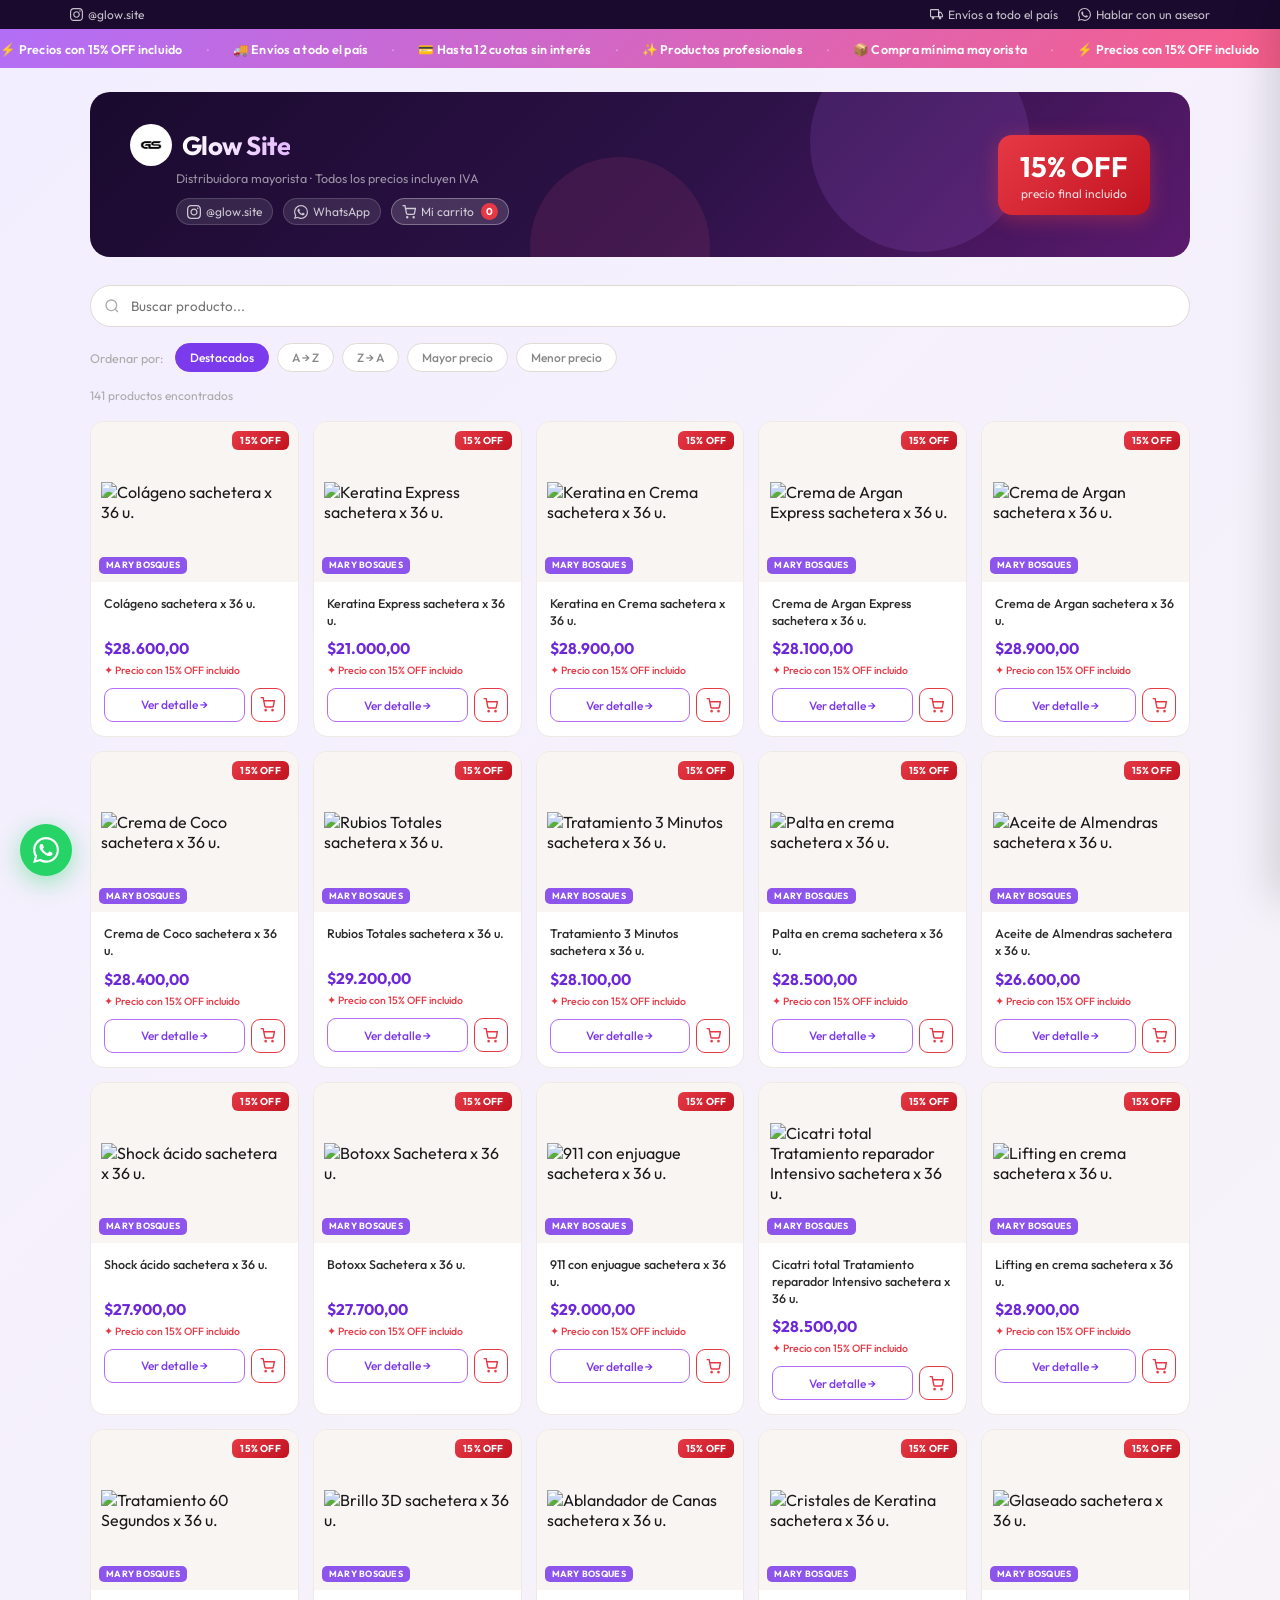
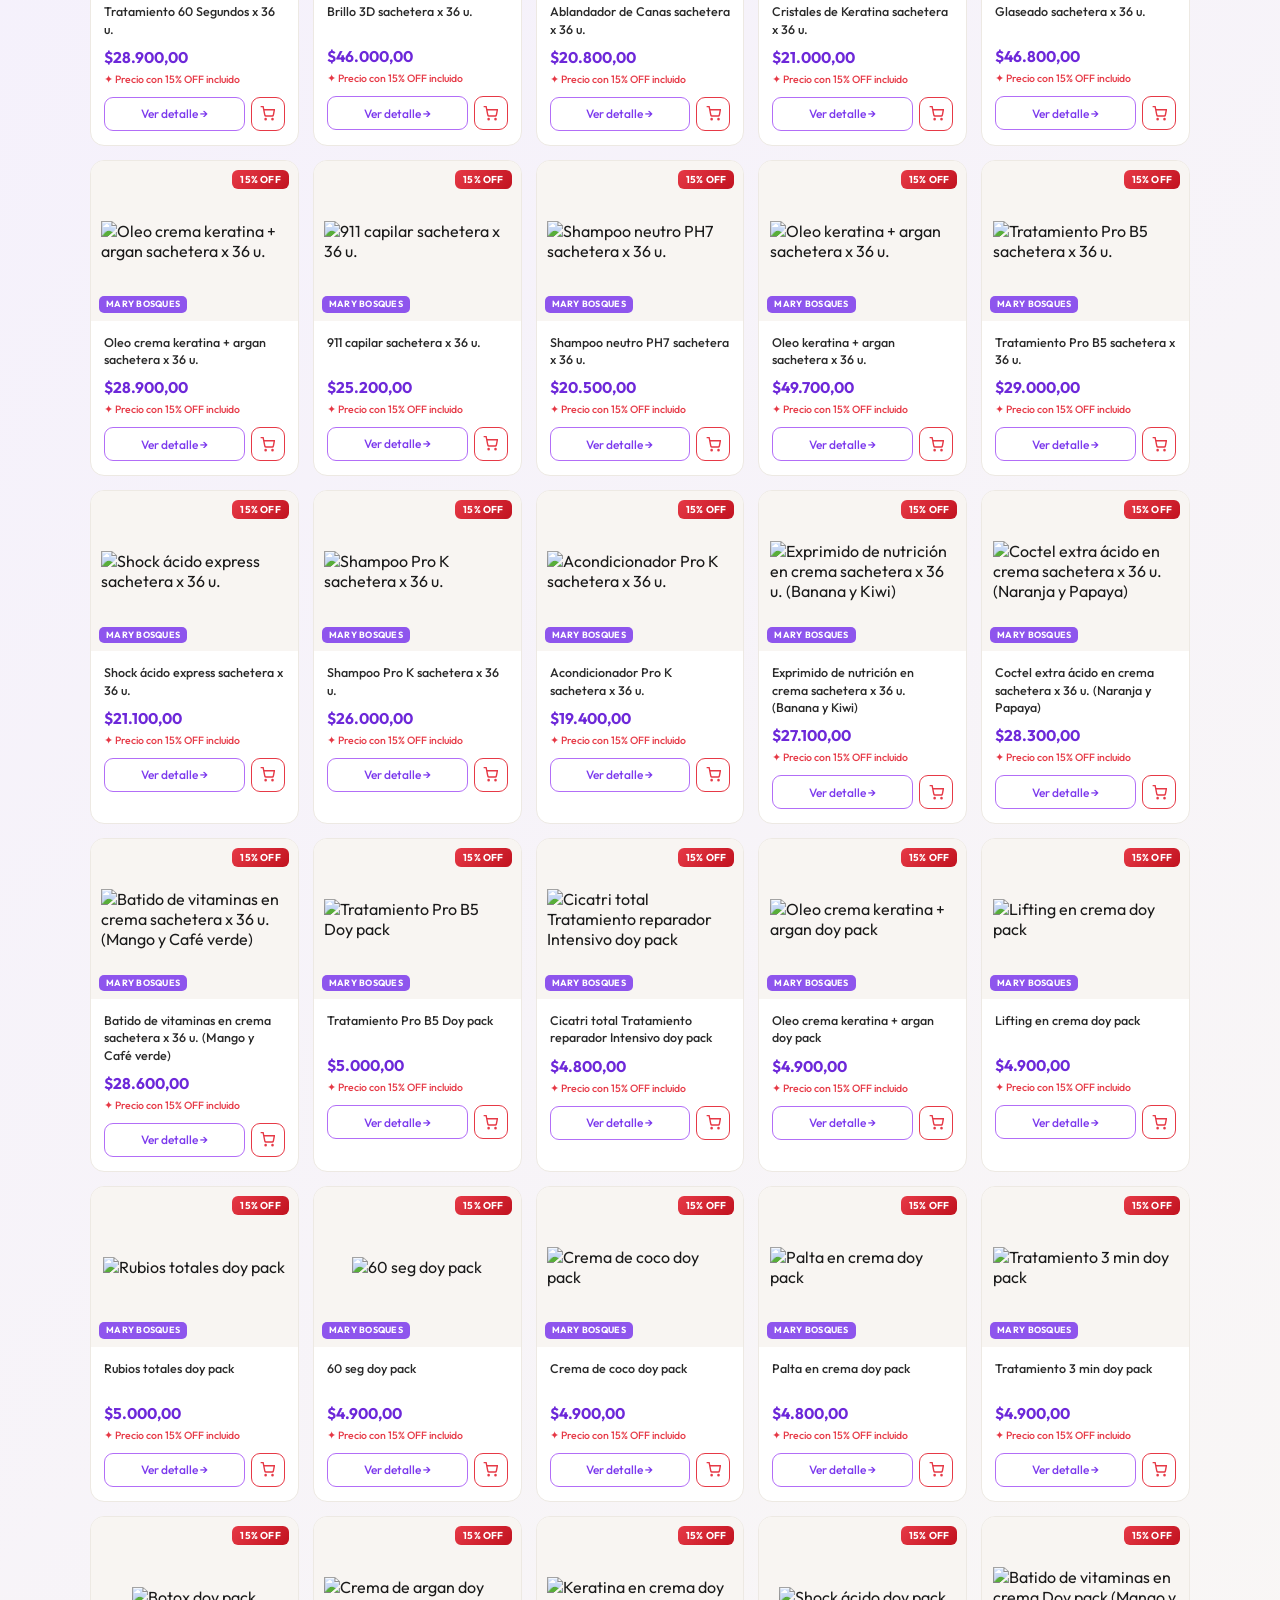
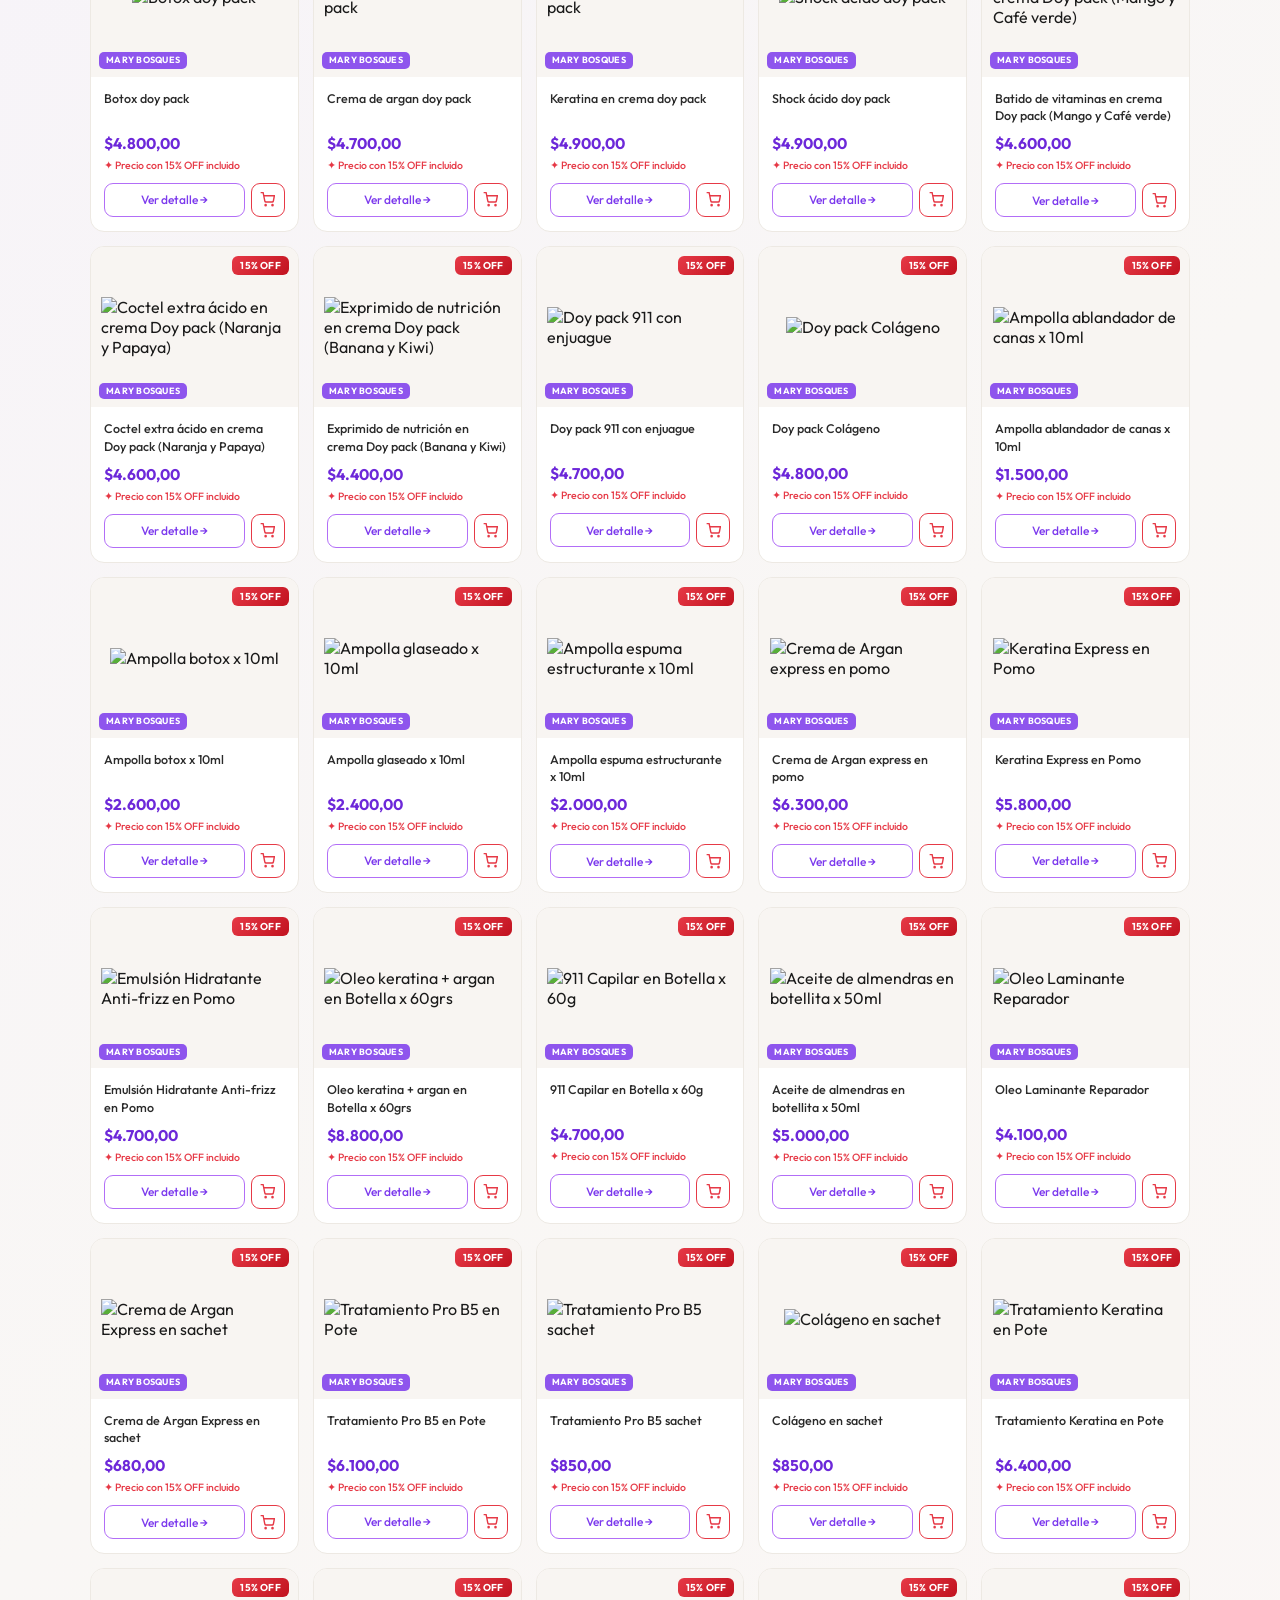
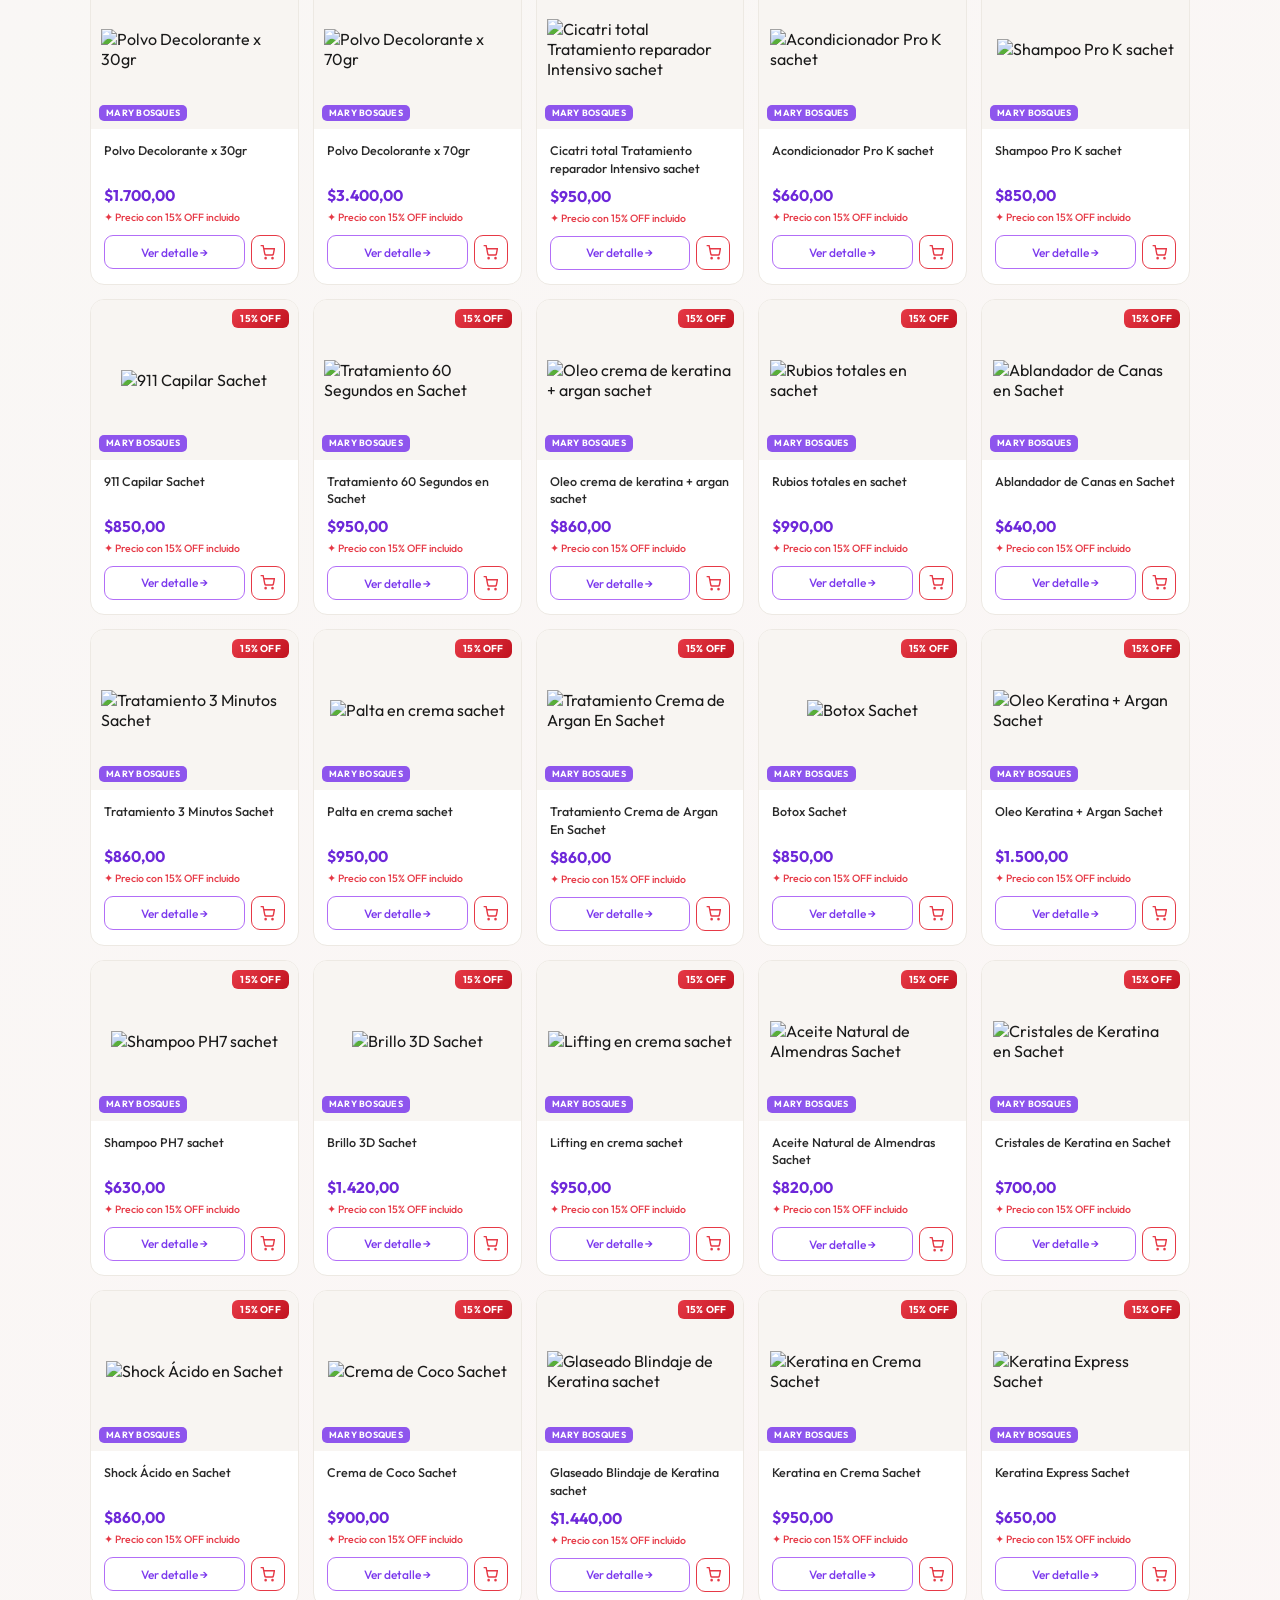
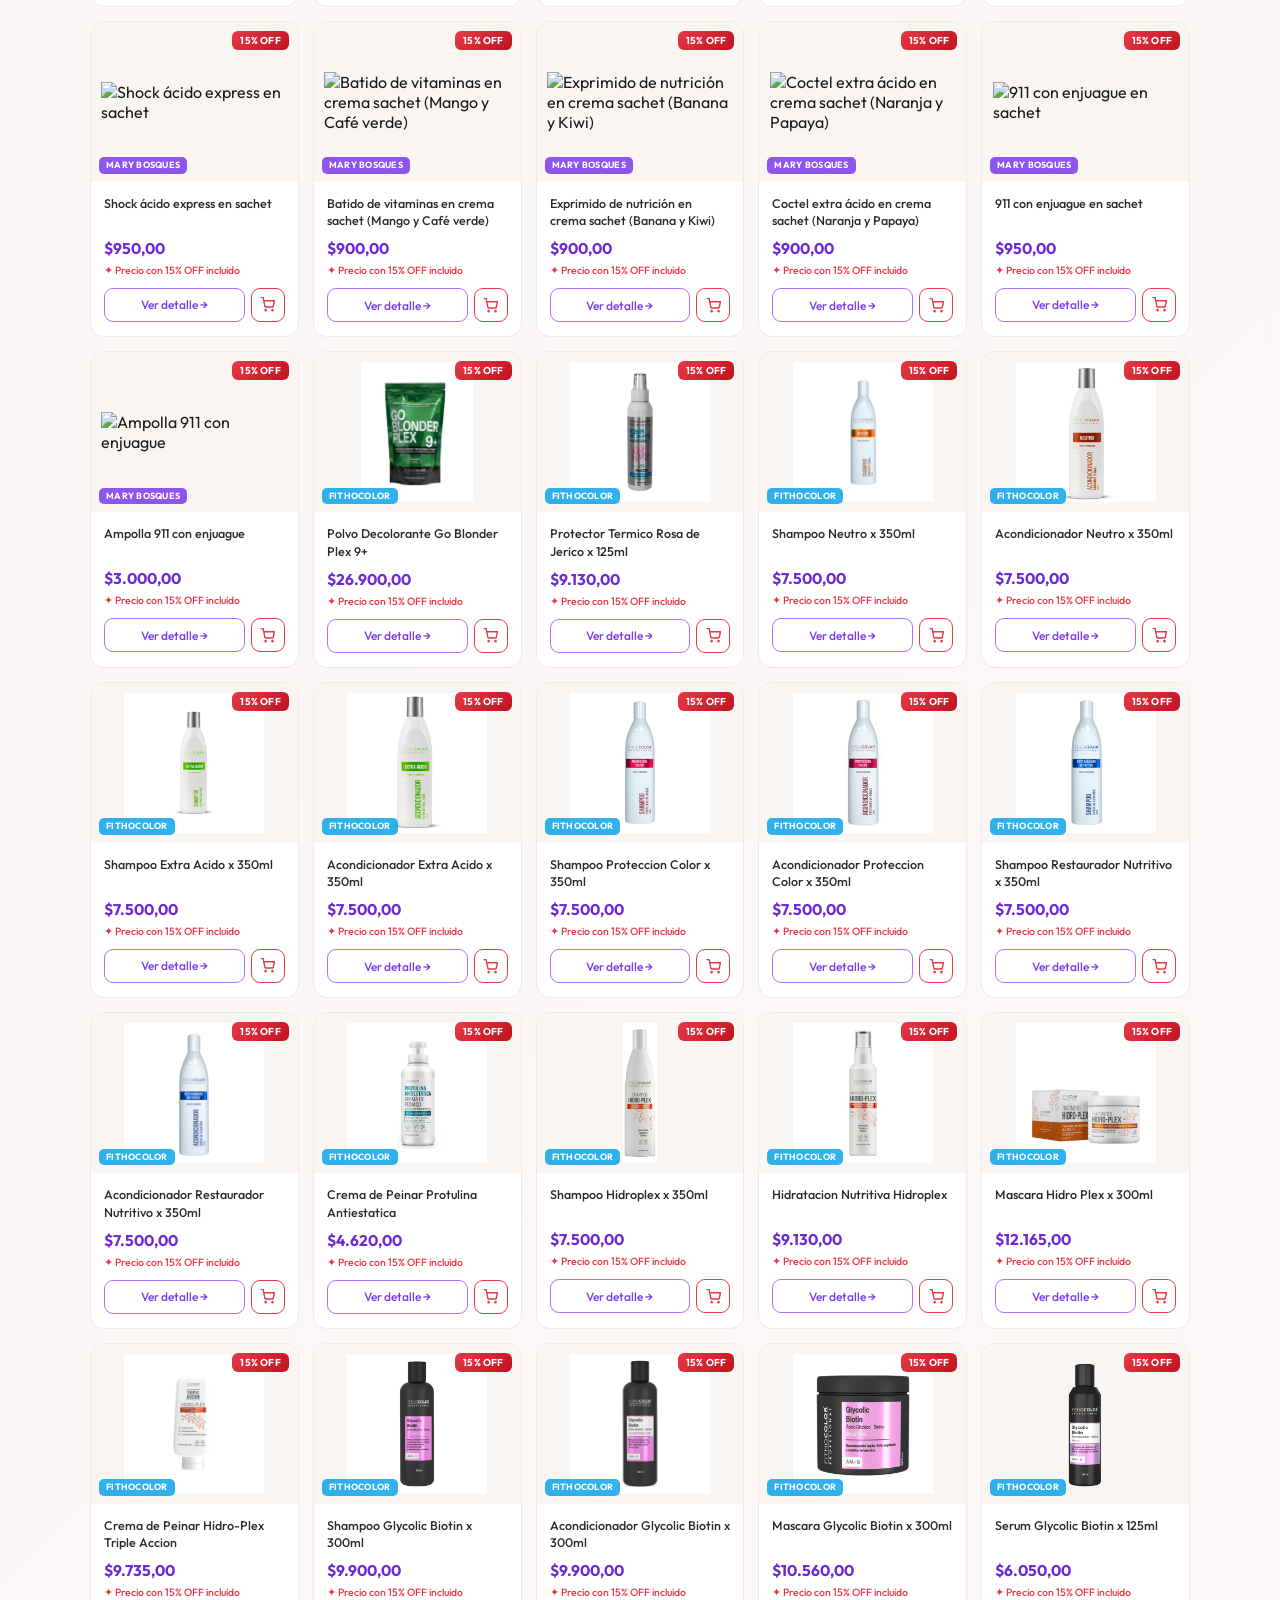
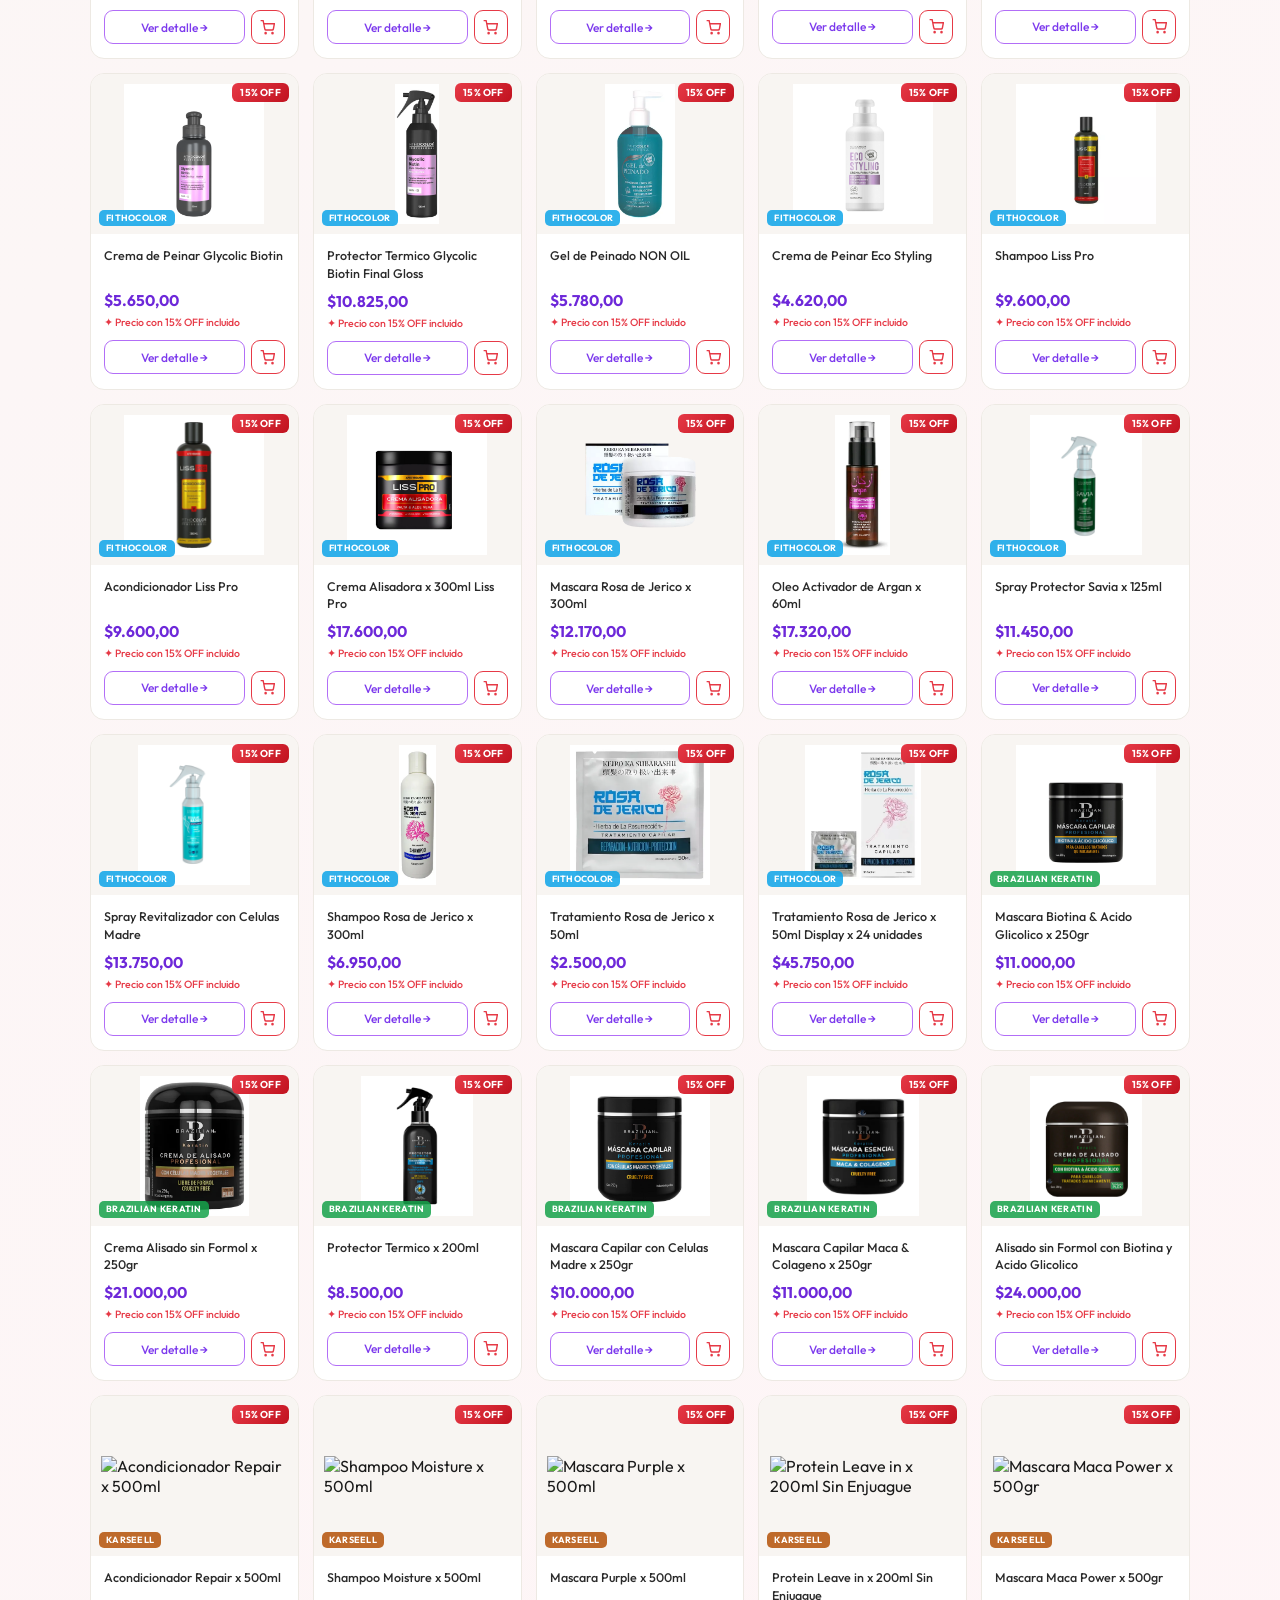
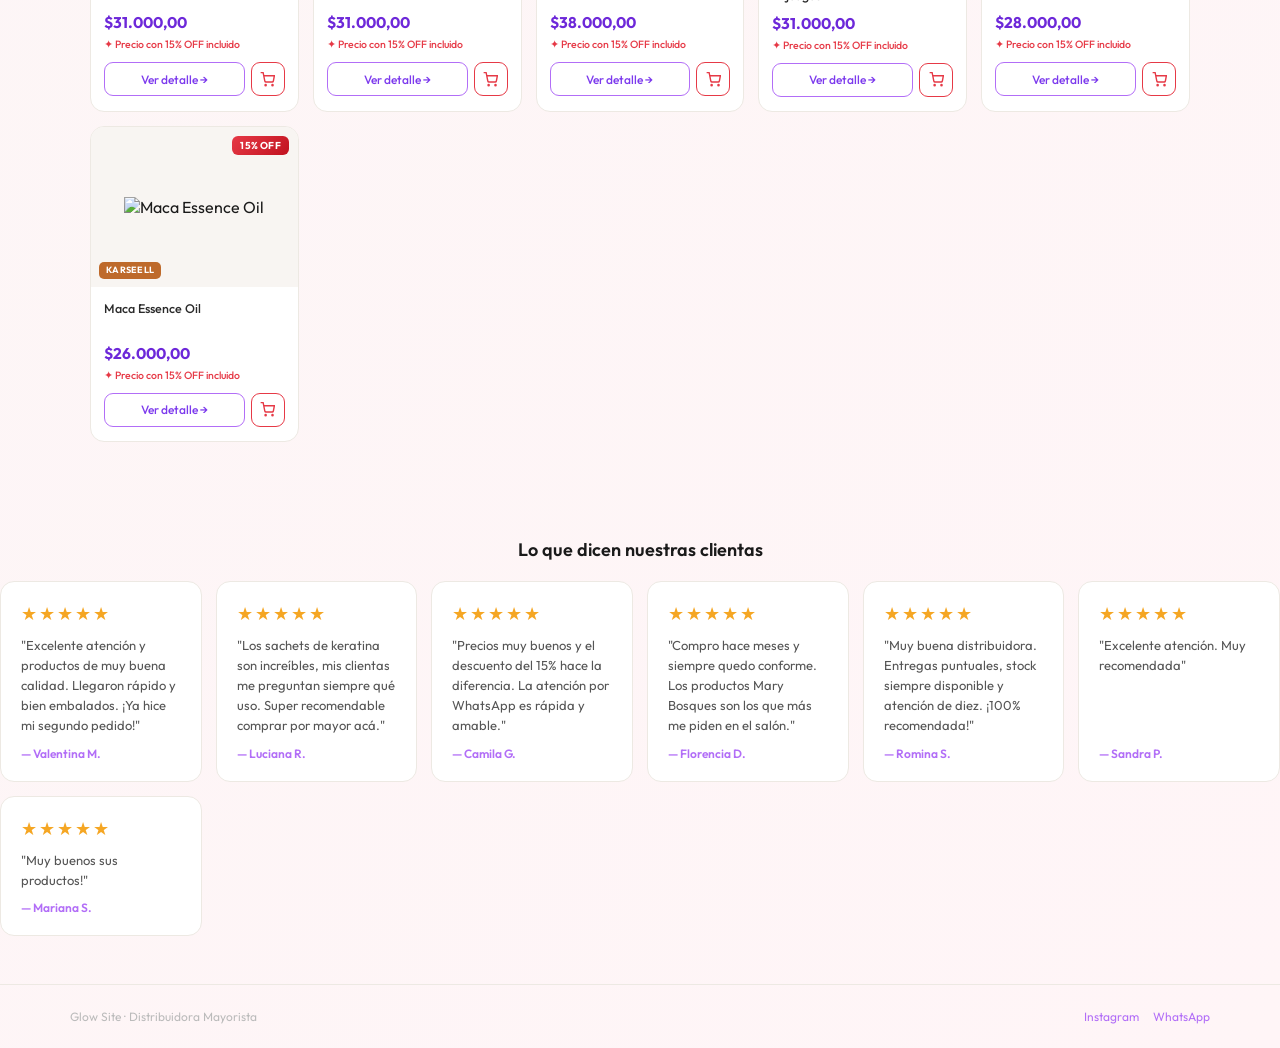
==== commit 8390cee1: "Corrige layout carrito y CP" ====
--- a/index.html
+++ b/index.html
@@ -102,16 +102,6 @@
       </div>
     </div>
 
-    <div class="marca-bar">
-      <span class="orden-label">Marca:</span>
-      <div class="orden-btns">
-        <button class="marca-btn active" data-marca="todas">Todas</button>
-        <button class="marca-btn" data-marca="Mary Bosques">Mary Bosques</button>
-        <button class="marca-btn" data-marca="Fithocolor">Fithocolor</button>
-        <button class="marca-btn" data-marca="Brazilian Keratin">Brazilian Keratin</button>
-      </div>
-    </div>
-
     <p class="count" id="count"></p>
 
     <!-- GRILLA -->
@@ -250,9 +240,31 @@
     <div class="cart-lista" id="cart-lista"></div>
 
     <div class="cart-footer" id="cart-acciones" style="display:none;">
-      <div class="cart-total-row">
-        <span class="cart-total-label">Total del pedido</span>
-        <span class="cart-total-val" id="cart-total-val">$0,00</span>
+
+      <!-- ENVÍO POR CP -->
+      <div class="cp-box">
+        <p class="cp-label">📍 Calculá el envío</p>
+        <div class="cp-row">
+          <input type="number" id="cp-input" class="cp-input" placeholder="Ej: 1425" maxlength="5" />
+          <button class="cp-btn" onclick="aplicarCP()">Calcular</button>
+        </div>
+        <p class="cp-msg" id="cp-msg"></p>
+      </div>
+
+      <!-- TOTALES -->
+      <div class="cart-resumen">
+        <div class="cart-resumen-row">
+          <span>Subtotal productos</span>
+          <span id="cart-subtotal-val">$0,00</span>
+        </div>
+        <div class="cart-resumen-row">
+          <span>Envío</span>
+          <span id="cart-envio-val">—</span>
+        </div>
+        <div class="cart-total-row">
+          <span class="cart-total-label">Total</span>
+          <span class="cart-total-val" id="cart-total-val">$0,00</span>
+        </div>
       </div>
       <p class="cart-total-sub">✦ Todos los precios incluyen 15% OFF</p>
       <div class="cart-footer-btns">
--- a/style.css
+++ b/style.css
@@ -1,10 +1,6 @@
 @import url('https://fonts.googleapis.com/css2?family=Outfit:wght@300;400;500;600;700&display=swap');
 
-* {
-  box-sizing: border-box;
-  margin: 0;
-  padding: 0;
-}
+* { box-sizing: border-box; margin: 0; padding: 0; }
 
 body {
   font-family: 'Outfit', sans-serif;
@@ -12,552 +8,10 @@
   background-repeat: no-repeat;
   background-size: cover;
   min-height: 100vh;
-}
-
-/* ── WRAP ── */
-.wrap {
-  max-width: 1140px;
-  margin: 0 auto;
-  padding: 1.5rem 1.25rem 3rem;
-}
-
-/* ── HERO ── */
-.hero {
-  background: linear-gradient(135deg, #1a0a2e 0%, #2d1248 55%, #5b1a6e 100%);
-  color: #fff;
-  border-radius: 20px;
-  padding: 2rem 2.5rem;
-  margin-bottom: 1.75rem;
-  display: flex;
-  align-items: center;
-  justify-content: space-between;
-  gap: 1rem;
-  position: relative;
-  overflow: hidden;
-}
-
-.hero::before {
-  content: '';
-  position: absolute;
-  top: -60px;
-  right: 160px;
-  width: 220px;
-  height: 220px;
-  border-radius: 50%;
-  background: rgba(178, 110, 247, 0.15);
-  pointer-events: none;
-}
-
-.hero::after {
-  content: '';
-  position: absolute;
-  bottom: -80px;
-  left: 40%;
-  width: 180px;
-  height: 180px;
-  border-radius: 50%;
-  background: rgba(247, 94, 138, 0.1);
-  pointer-events: none;
-}
-
-.logo-row {
-  display: flex;
-  align-items: center;
-  gap: 10px;
-  margin-bottom: 4px;
-}
-
-.logo-icon {
-  width: 42px;
-  height: 42px;
-  flex-shrink: 0;
-  border-radius: 50%;
-  object-fit: cover;
-}
-
-.logo-row h1 {
-  font-size: 26px;
-  font-weight: 700;
-  letter-spacing: -0.02em;
-  background: linear-gradient(90deg, #fff 0%, #e5b8ff 100%);
-  -webkit-background-clip: text;
-  -webkit-text-fill-color: transparent;
-  background-clip: text;
-}
-
-.hero-sub {
-  font-size: 12.5px;
-  color: rgba(255, 255, 255, 0.55);
-  margin-bottom: 12px;
-  margin-left: 46px;
-}
-
-.hero-socials {
-  display: flex;
-  gap: 10px;
-  margin-left: 46px;
-  flex-wrap: wrap;
-}
-
-.hero-link {
-  display: inline-flex;
-  align-items: center;
-  gap: 5px;
-  font-size: 12px;
-  color: rgba(255, 255, 255, 0.75);
-  background: rgba(255, 255, 255, 0.1);
-  border: 1px solid rgba(255, 255, 255, 0.15);
-  border-radius: 20px;
-  padding: 4px 10px;
-  text-decoration: none;
-  transition: background 0.15s, color 0.15s;
-}
-
-.hero-link:hover {
-  background: rgba(255, 255, 255, 0.2);
-  color: #fff;
-}
-
-.badge {
-  background: linear-gradient(135deg, #e63946, #c1121f);
-  color: #fff;
-  font-size: 28px;
-  font-weight: 700;
-  padding: 14px 22px;
-  border-radius: 14px;
-  white-space: nowrap;
-  text-align: center;
-  flex-shrink: 0;
-  box-shadow: 0 4px 20px rgba(230, 57, 70, 0.4);
-  position: relative;
-  z-index: 1;
-}
-
-.badge span {
-  font-size: 12px;
-  font-weight: 400;
-  display: block;
-  margin-top: 2px;
-  opacity: 0.85;
-}
-
-/* ── BÚSQUEDA ── */
-.search-bar {
-  margin-bottom: 1rem;
-  position: relative;
-}
-
-.search-icon {
-  position: absolute;
-  left: 14px;
-  top: 50%;
-  transform: translateY(-50%);
-  width: 16px;
-  height: 16px;
-  color: #aaa;
-  pointer-events: none;
-}
-
-.search-bar input {
-  width: 100%;
-  padding: 11px 16px 11px 40px;
-  border: 1.5px solid #e0dbd4;
-  border-radius: 24px;
-  font-size: 13.5px;
-  font-family: 'Outfit', sans-serif;
-  background: #fff;
   color: #1a1a1a;
-  outline: none;
-  transition: border-color 0.15s, box-shadow 0.15s;
-}
-
-.search-bar input:focus {
-  border-color: #b26ef7;
-  box-shadow: 0 0 0 3px rgba(178, 110, 247, 0.12);
-}
-
-/* ── CONTADOR ── */
-.count {
-  font-size: 12px;
-  color: #aaa;
-  margin-bottom: 1.1rem;
-}
-
-/* ── GRID ── */
-.grid {
-  display: grid;
-  grid-template-columns: repeat(auto-fill, minmax(175px, 1fr));
-  gap: 14px;
-}
-
-/* ── CARD ── */
-.card {
-  background: #fff;
-  border-radius: 14px;
-  overflow: hidden;
-  border: 1px solid #ede9e3;
-  transition: transform 0.18s, box-shadow 0.18s;
-  cursor: pointer;
-}
-
-.card:hover {
-  transform: translateY(-4px);
-  box-shadow: 0 10px 28px rgba(0, 0, 0, 0.09);
-}
-
-.img-box {
-  height: 160px;
-  background: #f8f5f2;
-  display: flex;
-  align-items: center;
-  justify-content: center;
-  position: relative;
-  overflow: hidden;
-}
-
-.img-box img {
-  max-height: 140px;
-  max-width: 90%;
-  object-fit: contain;
-}
-
-.img-placeholder {
-  display: flex;
-  flex-direction: column;
-  align-items: center;
-  justify-content: center;
-  opacity: 0.25;
-}
-
-.img-placeholder svg {
-  width: 36px;
-  height: 36px;
-}
-
-.disc-tag {
-  position: absolute;
-  top: 9px;
-  right: 9px;
-  background: linear-gradient(135deg, #e63946, #c1121f);
-  color: #fff;
-  font-size: 10px;
-  font-weight: 700;
-  padding: 3px 8px;
-  border-radius: 6px;
-  letter-spacing: 0.02em;
-}
-
-.card-body {
-  padding: 13px 13px 14px;
-}
-
-.card-name {
-  font-size: 12.5px;
-  font-weight: 500;
-  line-height: 1.38;
-  color: #2a2a2a;
-  margin-bottom: 9px;
-  min-height: 34px;
-}
-
-.price-row {
-  display: flex;
-  align-items: baseline;
-  gap: 6px;
-  flex-wrap: wrap;
-}
-
-.precio-nuevo {
-  font-size: 15.5px;
-  font-weight: 700;
-  color: #6d28d9;
-}
-
-.precio-viejo {
-  font-size: 11px;
-  color: #c0b8af;
-  text-decoration: line-through;
-}
-
-.precio-incluye {
-  font-size: 10.5px;
-  color: #e63946;
-  font-weight: 500;
-  margin-top: 5px;
-}
-
-.card-btns {
-  display: flex;
-  gap: 6px;
-  margin-top: 11px;
-}
-
-.ver-btn {
-  flex: 1;
-  padding: 7px;
-  border: 1.5px solid #b26ef7;
-  border-radius: 9px;
-  background: transparent;
-  color: #7c3aed;
-  font-size: 12px;
-  font-weight: 500;
-  cursor: pointer;
-  font-family: 'Outfit', sans-serif;
-  transition: all 0.15s;
-}
-
-.ver-btn:hover {
-  background: #7c3aed;
-  border-color: #7c3aed;
-  color: #fff;
-}
-
-.add-cart-btn {
-  width: 34px;
-  height: 34px;
-  border-radius: 9px;
-  border: 1.5px solid #e63946;
-  background: transparent;
-  color: #e63946;
-  display: flex;
-  align-items: center;
-  justify-content: center;
-  cursor: pointer;
-  flex-shrink: 0;
-  transition: all 0.15s;
-}
-
-.add-cart-btn:hover {
-  background: #e63946;
-  color: #fff;
-}
-
-/* ── MODAL ── */
-.detalle {
-  display: none;
-  position: fixed;
-  inset: 0;
-  background: rgba(10, 5, 20, 0.6);
-  backdrop-filter: blur(4px);
-  z-index: 1000;
-  align-items: center;
-  justify-content: center;
-  padding: 1rem;
-}
-
-.detalle.open { display: flex; }
-
-.det-card {
-  background: #fff;
-  border-radius: 22px;
-  max-width: 840px;
-  width: 100%;
-  max-height: 92vh;
-  overflow-y: auto;
-  position: relative;
-  box-shadow: 0 24px 60px rgba(0, 0, 0, 0.22);
-}
-
-.det-inner {
-  display: grid;
-  grid-template-columns: 1fr 1fr;
-  min-height: 440px;
-}
-
-.det-img-side {
-  background: linear-gradient(160deg, #f8f3ff 0%, #f0e8fd 100%);
-  border-radius: 22px 0 0 22px;
-  display: flex;
-  flex-direction: column;
-  align-items: center;
-  justify-content: center;
-  padding: 2.5rem 2rem;
-  gap: 1rem;
-}
-
-.det-img-main {
-  width: 240px;
-  height: 240px;
-  background: rgba(255, 255, 255, 0.7);
-  border-radius: 16px;
-  display: flex;
-  align-items: center;
-  justify-content: center;
-  overflow: hidden;
-  border: 1px solid rgba(178, 110, 247, 0.18);
-}
-
-.det-img-main img { max-width: 100%; max-height: 100%; object-fit: contain; }
-.det-img-main .img-placeholder { opacity: 0.3; }
-
-.det-img-thumb {
-  width: 64px;
-  height: 64px;
-  background: rgba(255, 255, 255, 0.8);
-  border-radius: 10px;
-  border: 2px solid #b26ef7;
-  overflow: hidden;
-  display: flex;
-  align-items: center;
-  justify-content: center;
-}
-
-.det-img-thumb img { max-width: 100%; max-height: 100%; object-fit: contain; }
-
-.det-info {
-  padding: 2.25rem 2.25rem 2.25rem 2rem;
-  display: flex;
-  flex-direction: column;
-  justify-content: center;
-  gap: 1rem;
-}
-
-.det-marca { font-size: 13px; font-weight: 600; color: #b26ef7; letter-spacing: 0.04em; text-transform: uppercase; }
-.det-nombre { font-size: 20px; font-weight: 600; color: #1a1a1a; line-height: 1.3; margin-top: 2px; }
-.det-pres { font-size: 13px; color: #999; padding-top: 0.65rem; border-top: 1px solid #f0ece6; }
-.det-pres strong { color: #555; }
-.det-precio-viejo { font-size: 13px; color: #ccc; text-decoration: line-through; }
-.det-precio-nuevo { font-size: 34px; font-weight: 700; color: #6d28d9; letter-spacing: -0.03em; margin-top: 2px; }
-.det-disc { font-size: 12px; color: #e63946; font-weight: 500; margin-top: -4px; }
-
-.det-btns { display: flex; flex-direction: column; gap: 10px; }
-
-.btn-add-cart-modal {
-  display: flex;
-  align-items: center;
-  justify-content: center;
-  gap: 8px;
-  padding: 13px;
-  border-radius: 11px;
-  background: linear-gradient(135deg, #6d28d9, #9333ea);
-  color: #fff;
-  font-size: 14px;
-  font-weight: 600;
-  cursor: pointer;
-  border: none;
-  font-family: 'Outfit', sans-serif;
-  transition: opacity 0.15s, transform 0.12s;
-  width: 100%;
-}
-.btn-add-cart-modal:hover { opacity: 0.88; transform: translateY(-1px); }
-
-.btn-wa, .btn-ig {
-  display: flex;
-  align-items: center;
-  justify-content: center;
-  gap: 8px;
-  padding: 13px;
-  border-radius: 11px;
-  color: #fff;
-  font-size: 14px;
-  font-weight: 500;
-  cursor: pointer;
-  border: none;
-  font-family: 'Outfit', sans-serif;
-  transition: opacity 0.15s, transform 0.12s;
-  text-decoration: none;
-}
-.btn-wa { background: #25d366; }
-.btn-ig { background: linear-gradient(135deg, #f09433, #e6683c, #dc2743, #cc2366, #bc1888); }
-.btn-wa:hover, .btn-ig:hover { opacity: 0.88; transform: translateY(-1px); }
-
-.det-close {
-  position: absolute;
-  top: 14px;
-  right: 16px;
-  background: #f5f0fa;
-  border: none;
-  font-size: 18px;
-  cursor: pointer;
-  color: #999;
-  width: 32px;
-  height: 32px;
-  border-radius: 50%;
-  display: flex;
-  align-items: center;
-  justify-content: center;
-  transition: background 0.15s, color 0.15s;
-}
-.det-close:hover { background: #ede6fa; color: #6d28d9; }
-
-.det-back {
-  display: flex;
-  align-items: center;
-  gap: 4px;
-  font-size: 12.5px;
-  color: #b26ef7;
-  cursor: pointer;
-  font-weight: 500;
-  width: fit-content;
-  background: none;
-  border: none;
-  font-family: 'Outfit', sans-serif;
-  padding: 0;
-  transition: opacity 0.15s;
-}
-.det-back:hover { opacity: 0.7; }
-
-/* ── FOOTER ── */
-footer {
-  margin-top: 3rem;
-  border-top: 1px solid #ede9e3;
-  padding: 1.5rem 1.25rem;
-}
-
-.footer-inner {
-  max-width: 1140px;
-  margin: 0 auto;
-  display: flex;
-  align-items: center;
-  justify-content: space-between;
-  gap: 1rem;
-  flex-wrap: wrap;
-}
-
-footer span { font-size: 12px; color: #bbb; }
-.footer-links { display: flex; gap: 14px; }
-.footer-links a { font-size: 12px; color: #b26ef7; text-decoration: none; transition: opacity 0.15s; }
-.footer-links a:hover { opacity: 0.7; }
-
-/* ── RESEÑAS ── */
-.resenas { margin-top: 3rem; margin-bottom: 1rem; }
-.resenas-titulo { font-size: 18px; font-weight: 600; color: #1a1a1a; margin-bottom: 1.25rem; text-align: center; }
-.resenas-grid { display: grid; grid-template-columns: repeat(auto-fill, minmax(200px, 1fr)); gap: 14px; }
-
-.resena-card {
-  background: #fff;
-  border: 1px solid #ede9e3;
-  border-radius: 14px;
-  padding: 1.25rem;
-  display: flex;
-  flex-direction: column;
-  gap: 10px;
-  transition: transform 0.18s, box-shadow 0.18s;
-}
-.resena-card:hover { transform: translateY(-3px); box-shadow: 0 8px 24px rgba(0, 0, 0, 0.07); }
-.estrellas { font-size: 18px; color: #f5a623; letter-spacing: 2px; }
-.resena-texto { font-size: 13px; color: #555; line-height: 1.55; flex: 1; }
-.resena-nombre { font-size: 12px; font-weight: 600; color: #b26ef7; }
-
-/* ── ORDEN ── */
-.orden-bar { display: flex; align-items: center; gap: 12px; margin-bottom: 1rem; flex-wrap: wrap; }
-.orden-label { font-size: 12.5px; color: #aaa; white-space: nowrap; }
-.orden-btns { display: flex; gap: 8px; flex-wrap: wrap; }
-
-.orden-btn {
-  padding: 6px 14px;
-  border-radius: 20px;
-  border: 1.5px solid #e0dbd4;
-  background: #fff;
-  color: #888;
-  font-size: 12px;
-  font-family: 'Outfit', sans-serif;
-  font-weight: 500;
-  cursor: pointer;
-  transition: all 0.15s;
-}
-.orden-btn:hover { border-color: #b26ef7; color: #7c3aed; }
-.orden-btn.active { background: #7c3aed; border-color: #7c3aed; color: #fff; }
+}
+
+.wrap { max-width: 1140px; margin: 0 auto; padding: 1.5rem 1.25rem 3rem; }
 
 /* ── TOPBAR ── */
 .topbar { background: #1a0a2e; color: rgba(255,255,255,0.75); font-size: 12px; padding: 7px 1.25rem; }
@@ -572,90 +26,149 @@
 .promo-track { display: inline-flex; gap: 24px; animation: scroll-promo 28s linear infinite; }
 .promo-item { font-size: 12.5px; font-weight: 600; color: #fff; letter-spacing: 0.02em; white-space: nowrap; }
 .promo-sep { color: rgba(255,255,255,0.4); font-size: 14px; }
-
-@keyframes scroll-promo {
-  0%   { transform: translateX(0); }
-  100% { transform: translateX(-50%); }
-}
-
-/* ══════════════════════════════════════════
-   BOTÓN FLOTANTE WHATSAPP (izquierda)
-══════════════════════════════════════════ */
-.wa-fab {
-  position: fixed;
-  left: 20px;
-  bottom: 24px;
-  width: 52px;
-  height: 52px;
-  background: #25d366;
-  border-radius: 50%;
-  display: flex;
-  align-items: center;
-  justify-content: center;
-  box-shadow: 0 6px 24px rgba(37, 211, 102, 0.45);
-  z-index: 900;
-  transition: transform 0.2s, box-shadow 0.2s;
-  text-decoration: none;
-}
-.wa-fab:hover {
-  transform: translateY(-3px) scale(1.07);
-  box-shadow: 0 10px 32px rgba(37, 211, 102, 0.55);
-}
-.wa-fab svg { width: 26px; height: 26px; }
-
-/* Tooltip del wa-fab */
-.wa-fab::after {
-  content: "Hablar con nosotros";
-  position: absolute;
-  left: 62px;
-  background: #1a1a1a;
-  color: #fff;
-  font-size: 12px;
-  font-family: 'Outfit', sans-serif;
-  font-weight: 500;
-  padding: 6px 11px;
-  border-radius: 8px;
-  white-space: nowrap;
-  opacity: 0;
-  pointer-events: none;
-  transition: opacity 0.2s;
-}
-.wa-fab:hover::after { opacity: 1; }
-
-/* ══════════════════════════════════════════
-   CARRITO
-══════════════════════════════════════════ */
-.hero-cart-btn {
-  position: relative;
-  cursor: pointer;
-  background: rgba(255,255,255,0.15) !important;
-  border: 1px solid rgba(255,255,255,0.3) !important;
-  font-family: 'Outfit', sans-serif;
-}
-.hero-cart-btn:hover { background: rgba(255,255,255,0.25) !important; }
-
-.cart-badge {
-  background: #e63946;
-  color: #fff;
-  font-size: 10px;
-  font-weight: 700;
-  border-radius: 50%;
-  min-width: 17px;
-  height: 17px;
-  display: flex !important;
-  align-items: center;
-  justify-content: center;
-  padding: 0 3px;
-  margin-left: 2px;
-}
-
-.cart-overlay { display: none; position: fixed; inset: 0; background: rgba(10,5,20,0.5); backdrop-filter: blur(3px); z-index: 1100; }
-.cart-overlay.open { display: block; }
+@keyframes scroll-promo { 0% { transform: translateX(0); } 100% { transform: translateX(-50%); } }
+
+/* ── HERO ── */
+.hero {
+  background: linear-gradient(135deg, #1a0a2e 0%, #2d1248 55%, #5b1a6e 100%);
+  color: #fff; border-radius: 20px; padding: 2rem 2.5rem; margin-bottom: 1.75rem;
+  display: flex; align-items: center; justify-content: space-between; gap: 1rem;
+  position: relative; overflow: hidden;
+}
+.hero::before { content:''; position:absolute; top:-60px; right:160px; width:220px; height:220px; border-radius:50%; background:rgba(178,110,247,0.15); pointer-events:none; }
+.hero::after  { content:''; position:absolute; bottom:-80px; left:40%; width:180px; height:180px; border-radius:50%; background:rgba(247,94,138,0.1); pointer-events:none; }
+
+.logo-row { display:flex; align-items:center; gap:10px; margin-bottom:4px; }
+.logo-icon { width:42px; height:42px; flex-shrink:0; border-radius:50%; object-fit:cover; }
+.logo-row h1 { font-size:26px; font-weight:700; letter-spacing:-0.02em; background:linear-gradient(90deg,#fff 0%,#e5b8ff 100%); -webkit-background-clip:text; -webkit-text-fill-color:transparent; background-clip:text; }
+.hero-sub { font-size:12.5px; color:rgba(255,255,255,0.55); margin-bottom:12px; margin-left:46px; }
+.hero-socials { display:flex; gap:10px; margin-left:46px; flex-wrap:wrap; }
+.hero-link { display:inline-flex; align-items:center; gap:5px; font-size:12px; color:rgba(255,255,255,0.75); background:rgba(255,255,255,0.1); border:1px solid rgba(255,255,255,0.15); border-radius:20px; padding:4px 10px; text-decoration:none; transition:background 0.15s,color 0.15s; }
+.hero-link:hover { background:rgba(255,255,255,0.2); color:#fff; }
+
+.badge { background:linear-gradient(135deg,#e63946,#c1121f); color:#fff; font-size:28px; font-weight:700; padding:14px 22px; border-radius:14px; white-space:nowrap; text-align:center; flex-shrink:0; box-shadow:0 4px 20px rgba(230,57,70,0.4); position:relative; z-index:1; }
+.badge span { font-size:12px; font-weight:400; display:block; margin-top:2px; opacity:0.85; }
+
+/* ── BÚSQUEDA ── */
+.search-bar { margin-bottom:1rem; position:relative; }
+.search-icon { position:absolute; left:14px; top:50%; transform:translateY(-50%); width:16px; height:16px; color:#aaa; pointer-events:none; }
+.search-bar input { width:100%; padding:11px 16px 11px 40px; border:1.5px solid #e0dbd4; border-radius:24px; font-size:13.5px; font-family:'Outfit',sans-serif; background:#fff; color:#1a1a1a; outline:none; transition:border-color 0.15s,box-shadow 0.15s; }
+.search-bar input:focus { border-color:#b26ef7; box-shadow:0 0 0 3px rgba(178,110,247,0.12); }
+
+/* ── CONTADOR ── */
+.count { font-size:12px; color:#aaa; margin-bottom:1.1rem; }
+
+/* ── ORDEN / MARCA ── */
+.orden-bar, .marca-bar { display:flex; align-items:center; gap:12px; margin-bottom:1rem; flex-wrap:wrap; }
+.orden-label { font-size:12.5px; color:#aaa; white-space:nowrap; }
+.orden-btns  { display:flex; gap:8px; flex-wrap:wrap; }
+.orden-btn, .marca-btn { padding:6px 14px; border-radius:20px; border:1.5px solid #e0dbd4; background:#fff; color:#888; font-size:12px; font-family:'Outfit',sans-serif; font-weight:500; cursor:pointer; transition:all 0.15s; }
+.orden-btn:hover, .marca-btn:hover { border-color:#b26ef7; color:#7c3aed; }
+.orden-btn.active, .marca-btn.active { background:#7c3aed; border-color:#7c3aed; color:#fff; }
+
+/* ── GRID ── */
+.grid { display:grid; grid-template-columns:repeat(auto-fill,minmax(175px,1fr)); gap:14px; }
+
+/* ── CARD ── */
+.card { background:#fff; border-radius:14px; overflow:hidden; border:1px solid #ede9e3; transition:transform 0.18s,box-shadow 0.18s; cursor:pointer; }
+.card:hover { transform:translateY(-4px); box-shadow:0 10px 28px rgba(0,0,0,0.09); }
+
+.img-box { height:160px; background:#f8f5f2; display:flex; align-items:center; justify-content:center; position:relative; overflow:hidden; }
+.img-box img { max-height:140px; max-width:90%; object-fit:contain; }
+.img-placeholder { display:flex; align-items:center; justify-content:center; opacity:0.25; }
+.img-placeholder svg { width:36px; height:36px; }
+
+.disc-tag { position:absolute; top:9px; right:9px; background:linear-gradient(135deg,#e63946,#c1121f); color:#fff; font-size:10px; font-weight:700; padding:3px 8px; border-radius:6px; letter-spacing:0.02em; }
+
+/* Etiqueta de marca — esquina inferior izquierda, siempre sobre la imagen */
+.marca-tag { position:absolute; bottom:8px; left:8px; font-size:9px; font-weight:700; padding:2px 7px; border-radius:5px; letter-spacing:0.03em; text-transform:uppercase; color:#fff; line-height:1.4; }
+.marca-mary-bosques      { background:rgba(124,58,237,0.85); }
+.marca-fithocolor        { background:rgba(14,165,233,0.85); }
+.marca-brazilian-keratin { background:rgba(22,163,74,0.85); }
+.marca-karseell          { background:rgba(180,83,9,0.85); }
+
+.card-body { padding:13px 13px 14px; }
+.card-name { font-size:12.5px; font-weight:500; line-height:1.38; color:#2a2a2a; margin-bottom:9px; min-height:34px; }
+.price-row { display:flex; align-items:baseline; gap:6px; flex-wrap:wrap; }
+.precio-nuevo { font-size:15.5px; font-weight:700; color:#6d28d9; }
+.precio-viejo { font-size:11px; color:#c0b8af; text-decoration:line-through; }
+.precio-incluye { font-size:10.5px; color:#e63946; font-weight:500; margin-top:5px; }
+
+.card-btns { display:flex; gap:6px; margin-top:11px; }
+.ver-btn { flex:1; padding:7px; border:1.5px solid #b26ef7; border-radius:9px; background:transparent; color:#7c3aed; font-size:12px; font-weight:500; cursor:pointer; font-family:'Outfit',sans-serif; transition:all 0.15s; }
+.ver-btn:hover { background:#7c3aed; border-color:#7c3aed; color:#fff; }
+.add-cart-btn { width:34px; height:34px; border-radius:9px; border:1.5px solid #e63946; background:transparent; color:#e63946; display:flex; align-items:center; justify-content:center; cursor:pointer; flex-shrink:0; transition:all 0.15s; }
+.add-cart-btn:hover { background:#e63946; color:#fff; }
+
+/* ── MODAL ── */
+.detalle { display:none; position:fixed; inset:0; background:rgba(10,5,20,0.6); backdrop-filter:blur(4px); z-index:1000; align-items:center; justify-content:center; padding:1rem; }
+.detalle.open { display:flex; }
+.det-card { background:#fff; border-radius:22px; max-width:840px; width:100%; max-height:92vh; overflow-y:auto; position:relative; box-shadow:0 24px 60px rgba(0,0,0,0.22); }
+.det-inner { display:grid; grid-template-columns:1fr 1fr; min-height:440px; }
+.det-img-side { background:linear-gradient(160deg,#f8f3ff 0%,#f0e8fd 100%); border-radius:22px 0 0 22px; display:flex; flex-direction:column; align-items:center; justify-content:center; padding:2.5rem 2rem; gap:1rem; }
+.det-img-main { width:240px; height:240px; background:rgba(255,255,255,0.7); border-radius:16px; display:flex; align-items:center; justify-content:center; overflow:hidden; border:1px solid rgba(178,110,247,0.18); }
+.det-img-main img { max-width:100%; max-height:100%; object-fit:contain; }
+.det-img-main .img-placeholder { opacity:0.3; }
+.det-img-thumb { width:64px; height:64px; background:rgba(255,255,255,0.8); border-radius:10px; border:2px solid #b26ef7; overflow:hidden; display:flex; align-items:center; justify-content:center; }
+.det-img-thumb img { max-width:100%; max-height:100%; object-fit:contain; }
+.det-info { padding:2.25rem 2.25rem 2.25rem 2rem; display:flex; flex-direction:column; justify-content:center; gap:1rem; }
+.det-marca { font-size:13px; font-weight:600; color:#b26ef7; letter-spacing:0.04em; text-transform:uppercase; }
+.det-nombre { font-size:20px; font-weight:600; color:#1a1a1a; line-height:1.3; margin-top:2px; }
+.det-pres { font-size:13px; color:#999; padding-top:0.65rem; border-top:1px solid #f0ece6; }
+.det-pres strong { color:#555; }
+.det-precio-viejo { font-size:13px; color:#ccc; text-decoration:line-through; }
+.det-precio-nuevo { font-size:34px; font-weight:700; color:#6d28d9; letter-spacing:-0.03em; margin-top:2px; }
+.det-disc { font-size:12px; color:#e63946; font-weight:500; margin-top:-4px; }
+.det-btns { display:flex; flex-direction:column; gap:10px; }
+.btn-add-cart-modal { display:flex; align-items:center; justify-content:center; gap:8px; padding:13px; border-radius:11px; background:linear-gradient(135deg,#6d28d9,#9333ea); color:#fff; font-size:14px; font-weight:600; cursor:pointer; border:none; font-family:'Outfit',sans-serif; transition:opacity 0.15s,transform 0.12s; width:100%; }
+.btn-add-cart-modal:hover { opacity:0.88; transform:translateY(-1px); }
+.btn-wa, .btn-ig { display:flex; align-items:center; justify-content:center; gap:8px; padding:13px; border-radius:11px; color:#fff; font-size:14px; font-weight:500; cursor:pointer; border:none; font-family:'Outfit',sans-serif; transition:opacity 0.15s,transform 0.12s; text-decoration:none; }
+.btn-wa { background:#25d366; }
+.btn-ig { background:linear-gradient(135deg,#f09433,#e6683c,#dc2743,#cc2366,#bc1888); }
+.btn-wa:hover, .btn-ig:hover { opacity:0.88; transform:translateY(-1px); }
+.det-close { position:absolute; top:14px; right:16px; background:#f5f0fa; border:none; font-size:18px; cursor:pointer; color:#999; width:32px; height:32px; border-radius:50%; display:flex; align-items:center; justify-content:center; transition:background 0.15s,color 0.15s; }
+.det-close:hover { background:#ede6fa; color:#6d28d9; }
+.det-back { display:flex; align-items:center; gap:4px; font-size:12.5px; color:#b26ef7; cursor:pointer; font-weight:500; width:fit-content; background:none; border:none; font-family:'Outfit',sans-serif; padding:0; transition:opacity 0.15s; }
+.det-back:hover { opacity:0.7; }
+
+/* ── RESEÑAS ── */
+.resenas { margin-top:3rem; margin-bottom:1rem; }
+.resenas-titulo { font-size:18px; font-weight:600; color:#1a1a1a; margin-bottom:1.25rem; text-align:center; }
+.resenas-grid { display:grid; grid-template-columns:repeat(auto-fill,minmax(200px,1fr)); gap:14px; }
+.resena-card { background:#fff; border:1px solid #ede9e3; border-radius:14px; padding:1.25rem; display:flex; flex-direction:column; gap:10px; transition:transform 0.18s,box-shadow 0.18s; }
+.resena-card:hover { transform:translateY(-3px); box-shadow:0 8px 24px rgba(0,0,0,0.07); }
+.estrellas { font-size:18px; color:#f5a623; letter-spacing:2px; }
+.resena-texto { font-size:13px; color:#555; line-height:1.55; flex:1; }
+.resena-nombre { font-size:12px; font-weight:600; color:#b26ef7; }
+
+/* ── FOOTER ── */
+footer { margin-top:3rem; border-top:1px solid #ede9e3; padding:1.5rem 1.25rem; }
+.footer-inner { max-width:1140px; margin:0 auto; display:flex; align-items:center; justify-content:space-between; gap:1rem; flex-wrap:wrap; }
+footer span { font-size:12px; color:#bbb; }
+.footer-links { display:flex; gap:14px; }
+.footer-links a { font-size:12px; color:#b26ef7; text-decoration:none; transition:opacity 0.15s; }
+.footer-links a:hover { opacity:0.7; }
+
+/* ── WA FAB ── */
+.wa-fab { position:fixed; left:20px; bottom:24px; width:52px; height:52px; background:#25d366; border-radius:50%; display:flex; align-items:center; justify-content:center; box-shadow:0 6px 24px rgba(37,211,102,0.45); z-index:900; transition:transform 0.2s,box-shadow 0.2s; text-decoration:none; }
+.wa-fab:hover { transform:translateY(-3px) scale(1.07); box-shadow:0 10px 32px rgba(37,211,102,0.55); }
+.wa-fab svg { width:26px; height:26px; }
+.wa-fab::after { content:"Hablar con nosotros"; position:absolute; left:62px; background:#1a1a1a; color:#fff; font-size:12px; font-family:'Outfit',sans-serif; font-weight:500; padding:6px 11px; border-radius:8px; white-space:nowrap; opacity:0; pointer-events:none; transition:opacity 0.2s; }
+.wa-fab:hover::after { opacity:1; }
+
+/* ── CARRITO HERO BTN ── */
+.hero-cart-btn { position:relative; cursor:pointer; background:rgba(255,255,255,0.15)!important; border:1px solid rgba(255,255,255,0.3)!important; font-family:'Outfit',sans-serif; }
+.hero-cart-btn:hover { background:rgba(255,255,255,0.25)!important; }
+.cart-badge { background:#e63946; color:#fff; font-size:10px; font-weight:700; border-radius:50%; min-width:17px; height:17px; display:flex!important; align-items:center; justify-content:center; padding:0 3px; margin-left:2px; }
+
+/* ── CARRITO OVERLAY + PANEL ── */
+.cart-overlay { display:none; position:fixed; inset:0; background:rgba(10,5,20,0.5); backdrop-filter:blur(3px); z-index:1100; }
+.cart-overlay.open { display:block; }
 
 .cart-panel {
   position: fixed;
   top: 0; right: 0;
-  width: 420px;
+  width: 400px;
   max-width: 100vw;
   height: 100vh;
   background: #fff;
@@ -668,134 +181,120 @@
 }
 .cart-panel.open { transform: translateX(0); }
 
-.cart-header { display: flex; align-items: center; justify-content: space-between; padding: 1.25rem 1.5rem; border-bottom: 1px solid #f0ece6; flex-shrink: 0; }
-.cart-header-left { display: flex; align-items: center; gap: 10px; font-size: 16px; font-weight: 600; color: #1a1a1a; }
-.cart-close { width: 32px; height: 32px; border-radius: 50%; border: none; background: #f5f0fa; color: #999; font-size: 16px; cursor: pointer; display: flex; align-items: center; justify-content: center; transition: background 0.15s, color 0.15s; }
-.cart-close:hover { background: #ede6fa; color: #6d28d9; }
-
-.cart-vacio { flex: 1; display: flex; flex-direction: column; align-items: center; justify-content: center; gap: 12px; padding: 2rem; text-align: center; }
-.cart-vacio p { font-size: 15px; font-weight: 600; color: #ccc; }
-.cart-vacio span { font-size: 12.5px; color: #ddd; }
-
-.cart-lista { flex: 1; overflow-y: auto; padding: 0.75rem 1.5rem; display: flex; flex-direction: column; gap: 10px; }
-
-.cart-item { display: flex; align-items: center; justify-content: space-between; gap: 12px; padding: 12px 14px; border-radius: 12px; background: #faf8ff; border: 1px solid #ede9e3; }
-.cart-item-info { flex: 1; min-width: 0; }
-.cart-item-name { font-size: 12.5px; font-weight: 500; color: #1a1a1a; line-height: 1.35; margin-bottom: 3px; }
-.cart-item-sub { font-size: 11px; color: #b26ef7; font-weight: 500; }
-.cart-item-qty { display: flex; align-items: center; gap: 6px; flex-shrink: 0; }
-
-.qty-btn { width: 26px; height: 26px; border-radius: 7px; border: 1.5px solid #e0dbd4; background: #fff; color: #555; font-size: 15px; font-weight: 600; cursor: pointer; display: flex; align-items: center; justify-content: center; transition: all 0.12s; line-height: 1; }
-.qty-btn:hover { border-color: #b26ef7; color: #7c3aed; }
-.qty-num { font-size: 14px; font-weight: 600; color: #1a1a1a; min-width: 18px; text-align: center; }
-.qty-del { width: 26px; height: 26px; border-radius: 7px; border: 1.5px solid #fde8ea; background: #fff; color: #e63946; font-size: 11px; cursor: pointer; display: flex; align-items: center; justify-content: center; transition: all 0.12s; margin-left: 2px; }
-.qty-del:hover { background: #e63946; color: #fff; border-color: #e63946; }
-
-.cart-footer { border-top: 1px solid #f0ece6; padding: 1.25rem 1.5rem 1.5rem; flex-shrink: 0; background: #fff; }
-.cart-total-row { display: flex; align-items: baseline; justify-content: space-between; margin-bottom: 2px; }
-.cart-total-label { font-size: 13px; color: #888; font-weight: 500; }
-.cart-total-val { font-size: 26px; font-weight: 700; color: #6d28d9; letter-spacing: -0.02em; }
-.cart-total-sub { font-size: 11px; color: #e63946; font-weight: 500; margin-bottom: 14px; }
-.cart-footer-btns { display: flex; flex-direction: column; gap: 9px; }
-
-.cart-btn-wa, .cart-btn-ig { display: flex; align-items: center; justify-content: center; gap: 8px; padding: 13px; border-radius: 11px; color: #fff; font-size: 14px; font-weight: 600; cursor: pointer; border: none; font-family: 'Outfit', sans-serif; transition: opacity 0.15s, transform 0.12s; }
-.cart-btn-wa { background: #25d366; }
-.cart-btn-ig { background: linear-gradient(135deg, #f09433, #e6683c, #dc2743, #cc2366, #bc1888); }
-.cart-btn-wa:hover, .cart-btn-ig:hover { opacity: 0.88; transform: translateY(-1px); }
-
-.cart-btn-vaciar { padding: 9px; border-radius: 9px; border: 1.5px solid #f0ece6; background: transparent; color: #ccc; font-size: 12px; font-family: 'Outfit', sans-serif; cursor: pointer; transition: all 0.15s; }
-.cart-btn-vaciar:hover { border-color: #e63946; color: #e63946; }
-
-.cart-fab {
-  position: fixed;
-  bottom: 24px; right: 24px;
-  background: linear-gradient(135deg, #6d28d9, #9333ea);
-  color: #fff;
-  border: none;
-  border-radius: 50px;
-  padding: 13px 20px 13px 16px;
-  display: none;
+/* Header fijo arriba */
+.cart-header {
+  display: flex;
   align-items: center;
+  justify-content: space-between;
+  padding: 1.25rem 1.5rem;
+  border-bottom: 1px solid #f0ece6;
+  flex-shrink: 0;
+}
+.cart-header-left { display:flex; align-items:center; gap:10px; font-size:16px; font-weight:600; color:#1a1a1a; }
+.cart-close { width:32px; height:32px; border-radius:50%; border:none; background:#f5f0fa; color:#999; font-size:16px; cursor:pointer; display:flex; align-items:center; justify-content:center; transition:background 0.15s,color 0.15s; }
+.cart-close:hover { background:#ede6fa; color:#6d28d9; }
+
+/* Estado vacío */
+.cart-vacio { flex:1; display:flex; flex-direction:column; align-items:center; justify-content:center; gap:12px; padding:2rem; text-align:center; }
+.cart-vacio p { font-size:15px; font-weight:600; color:#ccc; }
+.cart-vacio span { font-size:12.5px; color:#ddd; }
+
+/* Lista scrolleable — ocupa el espacio que sobra */
+.cart-lista {
+  flex: 1;
+  min-height: 0;
+  overflow-y: auto;
+  padding: 0.75rem 1.5rem;
+  display: flex;
+  flex-direction: column;
   gap: 10px;
-  cursor: pointer;
-  box-shadow: 0 8px 28px rgba(109,40,217,0.45);
-  font-family: 'Outfit', sans-serif;
-  z-index: 900;
-  transition: transform 0.2s, box-shadow 0.2s;
-}
-.cart-fab.visible { display: flex; }
-.cart-fab:hover { transform: translateY(-2px); box-shadow: 0 12px 36px rgba(109,40,217,0.55); }
-.cart-fab-info { display: flex; flex-direction: column; align-items: flex-start; line-height: 1.2; }
-.cart-fab-badge { font-size: 10px; font-weight: 700; color: rgba(255,255,255,0.75); }
-.cart-fab-label { font-size: 13px; font-weight: 600; }
-.cart-fab-total { font-size: 11px; color: rgba(255,255,255,0.8); }
-
-.toast { position: fixed; bottom: 90px; right: 24px; background: #1a0a2e; color: #fff; padding: 12px 18px; border-radius: 12px; font-size: 13px; font-family: 'Outfit', sans-serif; box-shadow: 0 6px 24px rgba(0,0,0,0.2); z-index: 2000; opacity: 0; transform: translateY(10px); transition: opacity 0.25s, transform 0.25s; pointer-events: none; max-width: 300px; }
-.toast.show { opacity: 1; transform: translateY(0); }
-.toast-icon { margin-right: 4px; }
-
-/* ── RESPONSIVE TOPBAR ── */
-@media (max-width: 640px) {
-  .topbar-inner { flex-direction: column; gap: 6px; text-align: center; }
-  .topbar-right { gap: 12px; flex-wrap: wrap; justify-content: center; }
-}
+}
+
+.cart-item { display:flex; align-items:center; justify-content:space-between; gap:12px; padding:12px 14px; border-radius:12px; background:#faf8ff; border:1px solid #ede9e3; }
+.cart-item-info { flex:1; min-width:0; }
+.cart-item-name { font-size:12.5px; font-weight:500; color:#1a1a1a; line-height:1.35; margin-bottom:3px; }
+.cart-item-sub { font-size:11px; color:#b26ef7; font-weight:500; }
+.cart-item-qty { display:flex; align-items:center; gap:6px; flex-shrink:0; }
+.qty-btn { width:26px; height:26px; border-radius:7px; border:1.5px solid #e0dbd4; background:#fff; color:#555; font-size:15px; font-weight:600; cursor:pointer; display:flex; align-items:center; justify-content:center; transition:all 0.12s; line-height:1; }
+.qty-btn:hover { border-color:#b26ef7; color:#7c3aed; }
+.qty-num { font-size:14px; font-weight:600; color:#1a1a1a; min-width:18px; text-align:center; }
+.qty-del { width:26px; height:26px; border-radius:7px; border:1.5px solid #fde8ea; background:#fff; color:#e63946; font-size:11px; cursor:pointer; display:flex; align-items:center; justify-content:center; transition:all 0.12s; margin-left:2px; }
+.qty-del:hover { background:#e63946; color:#fff; border-color:#e63946; }
+
+/* Footer fijo abajo — NO crece, NO scrollea */
+.cart-footer {
+  flex-shrink: 0;
+  border-top: 1px solid #f0ece6;
+  padding: 1rem 1.5rem 1.25rem;
+  background: #fff;
+  width: 100%;
+  box-sizing: border-box;
+  overflow-y: auto;
+  max-height: 55vh;
+  display: flex;
+  flex-direction: column;
+}
+
+/* Calcular envío */
+.cp-box { background:#f8f5ff; border:1.5px solid #e8dcff; border-radius:12px; padding:12px 14px; margin-bottom:12px; width:100%; box-sizing:border-box; }
+.cp-label { font-size:13px; font-weight:600; color:#6d28d9; margin-bottom:8px; }
+.cp-row { display:flex; gap:8px; }
+.cp-input { flex:1; min-width:0; padding:8px 10px; border:1.5px solid #ddd6fe; border-radius:9px; font-size:13px; font-family:'Outfit',sans-serif; color:#1a1a1a; outline:none; transition:border-color 0.15s; -moz-appearance:textfield; }
+.cp-input::-webkit-outer-spin-button, .cp-input::-webkit-inner-spin-button { -webkit-appearance:none; }
+.cp-input:focus { border-color:#7c3aed; }
+.cp-btn { padding:8px 14px; border-radius:9px; border:none; background:#7c3aed; color:#fff; font-size:13px; font-weight:600; font-family:'Outfit',sans-serif; cursor:pointer; transition:opacity 0.15s; white-space:nowrap; flex-shrink:0; }
+.cp-btn:hover { opacity:0.85; }
+.cp-msg { font-size:12px; margin-top:6px; font-weight:500; min-height:16px; }
+.cp-ok    { color:#16a34a; }
+.cp-error { color:#e63946; }
+
+/* Resumen */
+.cart-resumen { margin-bottom:8px; width:100%; }
+.cart-resumen-row { display:flex; justify-content:space-between; align-items:center; font-size:13px; color:#888; margin-bottom:4px; }
+.cart-resumen-row span:last-child { font-weight:600; color:#555; }
+.cart-total-row { display:flex; align-items:center; justify-content:space-between; padding-top:8px; border-top:1.5px solid #e8dcff; margin-top:4px; margin-bottom:4px; }
+.cart-total-label { font-size:14px; font-weight:700; color:#1a1a1a; }
+.cart-total-val { font-size:20px; font-weight:700; color:#6d28d9; }
+.cart-total-sub { font-size:11px; color:#e63946; font-weight:500; margin-bottom:10px; }
+
+.cart-footer-btns { display:flex; flex-direction:column; gap:8px; }
+.cart-btn-wa, .cart-btn-ig { display:flex; align-items:center; justify-content:center; gap:8px; padding:12px; border-radius:11px; color:#fff; font-size:13px; font-weight:600; cursor:pointer; border:none; font-family:'Outfit',sans-serif; transition:opacity 0.15s,transform 0.12s; width:100%; }
+.cart-btn-wa { background:#25d366; }
+.cart-btn-ig { background:linear-gradient(135deg,#f09433,#e6683c,#dc2743,#cc2366,#bc1888); }
+.cart-btn-wa:hover, .cart-btn-ig:hover { opacity:0.88; transform:translateY(-1px); }
+.cart-btn-vaciar { padding:8px; border-radius:9px; border:1.5px solid #f0ece6; background:transparent; color:#ccc; font-size:12px; font-family:'Outfit',sans-serif; cursor:pointer; transition:all 0.15s; width:100%; }
+.cart-btn-vaciar:hover { border-color:#e63946; color:#e63946; }
+
+/* ── FAB CARRITO ── */
+.cart-fab { position:fixed; bottom:24px; right:24px; background:linear-gradient(135deg,#6d28d9,#9333ea); color:#fff; border:none; border-radius:50px; padding:13px 20px 13px 16px; display:none; align-items:center; gap:10px; cursor:pointer; box-shadow:0 8px 28px rgba(109,40,217,0.45); font-family:'Outfit',sans-serif; z-index:900; transition:transform 0.2s,box-shadow 0.2s; }
+.cart-fab.visible { display:flex; }
+.cart-fab:hover { transform:translateY(-2px); box-shadow:0 12px 36px rgba(109,40,217,0.55); }
+.cart-fab-info { display:flex; flex-direction:column; align-items:flex-start; line-height:1.2; }
+.cart-fab-badge { font-size:10px; font-weight:700; color:rgba(255,255,255,0.75); }
+.cart-fab-label { font-size:13px; font-weight:600; }
+.cart-fab-total { font-size:11px; color:rgba(255,255,255,0.8); }
+
+/* ── TOAST ── */
+.toast { position:fixed; bottom:90px; right:24px; background:#1a0a2e; color:#fff; padding:12px 18px; border-radius:12px; font-size:13px; font-family:'Outfit',sans-serif; box-shadow:0 6px 24px rgba(0,0,0,0.2); z-index:2000; opacity:0; transform:translateY(10px); transition:opacity 0.25s,transform 0.25s; pointer-events:none; max-width:300px; }
+.toast.show { opacity:1; transform:translateY(0); }
+.toast-icon { margin-right:4px; }
 
 /* ── RESPONSIVE ── */
 @media (max-width: 640px) {
-  .hero { flex-direction: column; text-align: center; padding: 1.5rem 1.25rem; border-radius: 16px; }
-  .hero-sub, .hero-socials { margin-left: 0; justify-content: center; }
-  .logo-row { justify-content: center; }
-  .det-inner { grid-template-columns: 1fr; }
-  .det-img-side { border-radius: 22px 22px 0 0; padding: 1.5rem; }
-  .det-img-main { width: 180px; height: 180px; }
-  .det-info { padding: 1.5rem; }
-  .det-precio-nuevo { font-size: 28px; }
-  .footer-inner { flex-direction: column; text-align: center; }
-  .cart-panel { width: 100vw; }
-  .cart-fab { bottom: 16px; right: 16px; }
-  .toast { right: 16px; bottom: 80px; max-width: calc(100vw - 32px); }
-  .wa-fab { left: 12px; bottom: 16px; }
-  .wa-fab::after { display: none; }
-}
-
-/* ── FILTRO POR MARCA ── */
-.marca-bar {
-  display: flex;
-  align-items: center;
-  gap: 12px;
-  margin-bottom: 1rem;
-  flex-wrap: wrap;
-}
-
-.marca-btn {
-  padding: 6px 14px;
-  border-radius: 20px;
-  border: 1.5px solid #e0dbd4;
-  background: #fff;
-  color: #888;
-  font-size: 12px;
-  font-family: 'Outfit', sans-serif;
-  font-weight: 500;
-  cursor: pointer;
-  transition: all 0.15s;
-}
-.marca-btn:hover { border-color: #b26ef7; color: #7c3aed; }
-.marca-btn.active { background: #7c3aed; border-color: #7c3aed; color: #fff; }
-
-/* Etiqueta de marca en la card */
-.marca-tag {
-  position: absolute;
-  bottom: 9px;
-  left: 9px;
-  font-size: 9px;
-  font-weight: 700;
-  padding: 2px 7px;
-  border-radius: 5px;
-  letter-spacing: 0.03em;
-  text-transform: uppercase;
-  color: #fff;
-}
-
-.marca-mary-bosques      { background: #7c3aed; }
-.marca-fithocolor        { background: #0ea5e9; }
-.marca-brazilian-keratin { background: #16a34a; }+  .topbar-inner { flex-direction:column; gap:6px; text-align:center; }
+  .topbar-right { gap:12px; flex-wrap:wrap; justify-content:center; }
+  .hero { flex-direction:column; text-align:center; padding:1.5rem 1.25rem; border-radius:16px; }
+  .hero-sub, .hero-socials { margin-left:0; justify-content:center; }
+  .logo-row { justify-content:center; }
+  .det-inner { grid-template-columns:1fr; }
+  .det-img-side { border-radius:22px 22px 0 0; padding:1.5rem; }
+  .det-img-main { width:180px; height:180px; }
+  .det-info { padding:1.5rem; }
+  .det-precio-nuevo { font-size:28px; }
+  .footer-inner { flex-direction:column; text-align:center; }
+  .cart-panel { width:100vw; max-width:100vw; }
+  .cart-fab { bottom:16px; right:16px; }
+  .toast { right:16px; bottom:80px; max-width:calc(100vw - 32px); }
+  .wa-fab { left:12px; bottom:16px; }
+  .wa-fab::after { display:none; }
+}
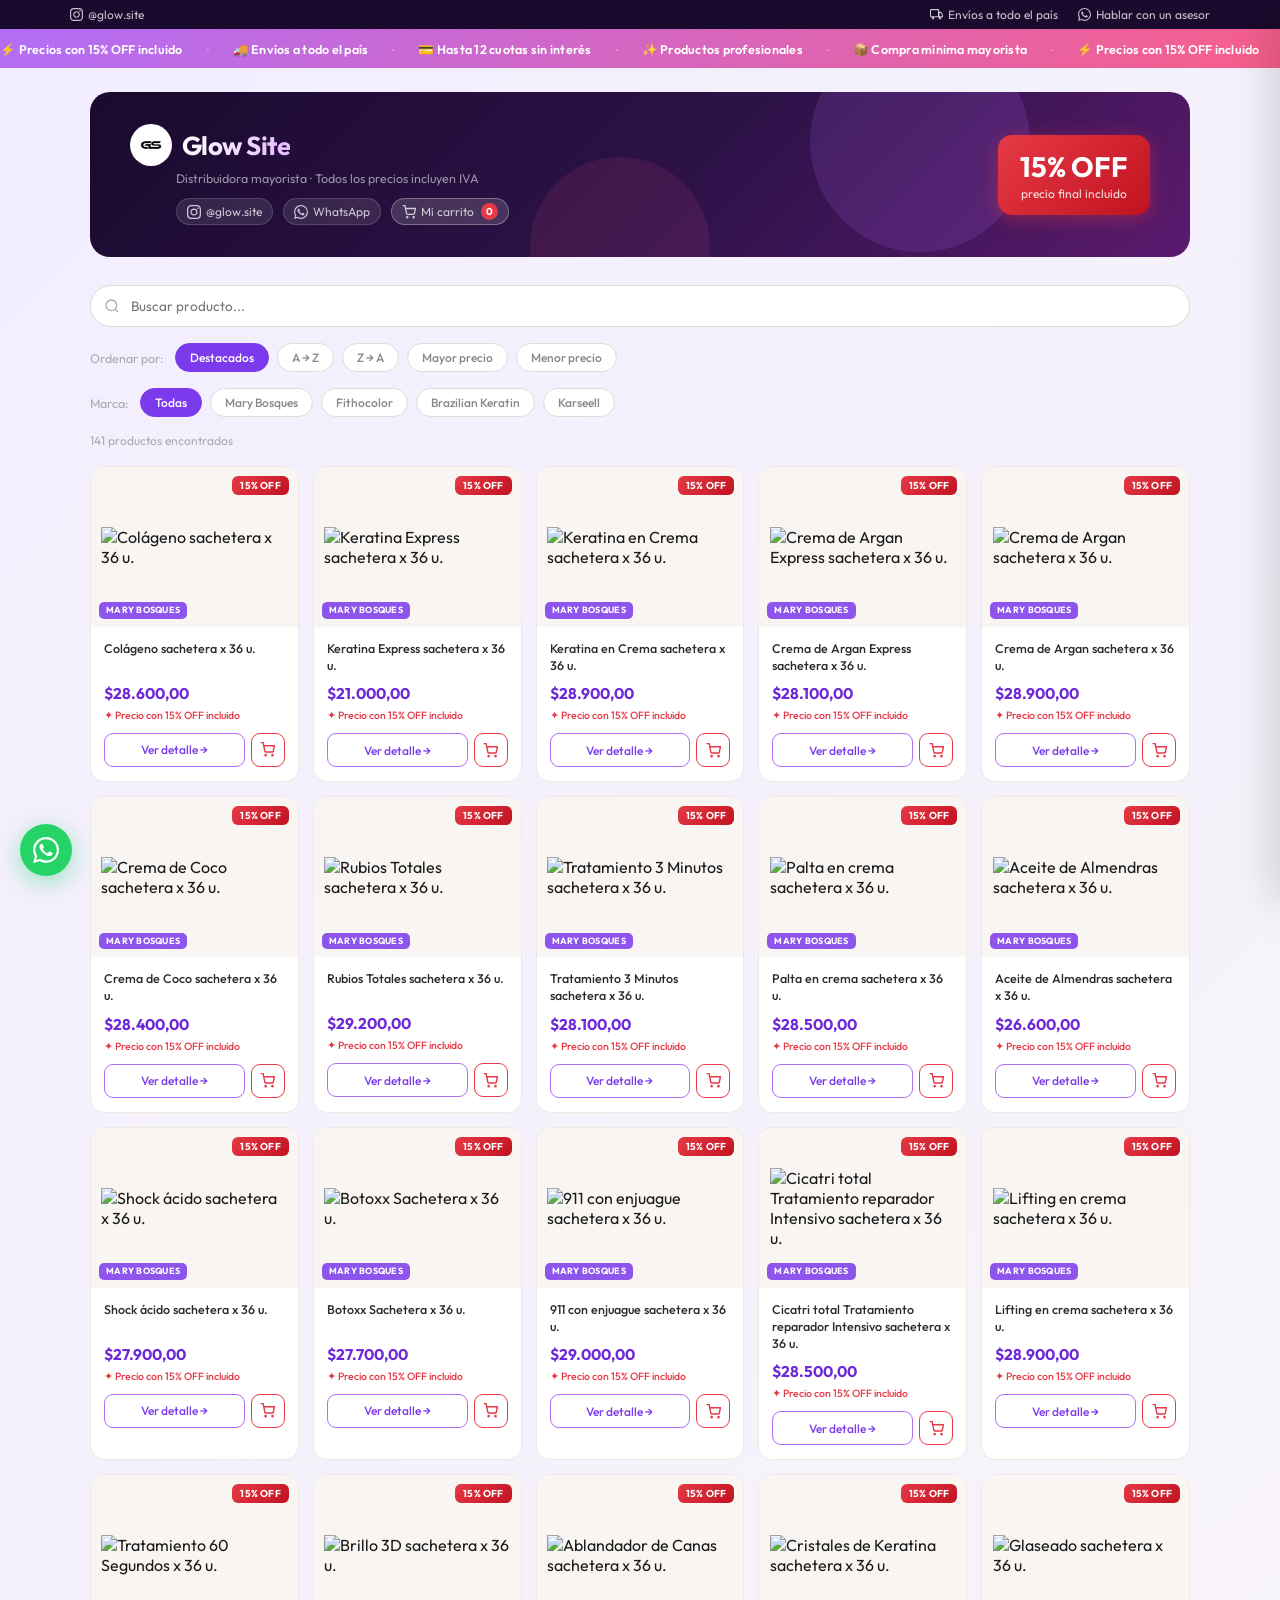
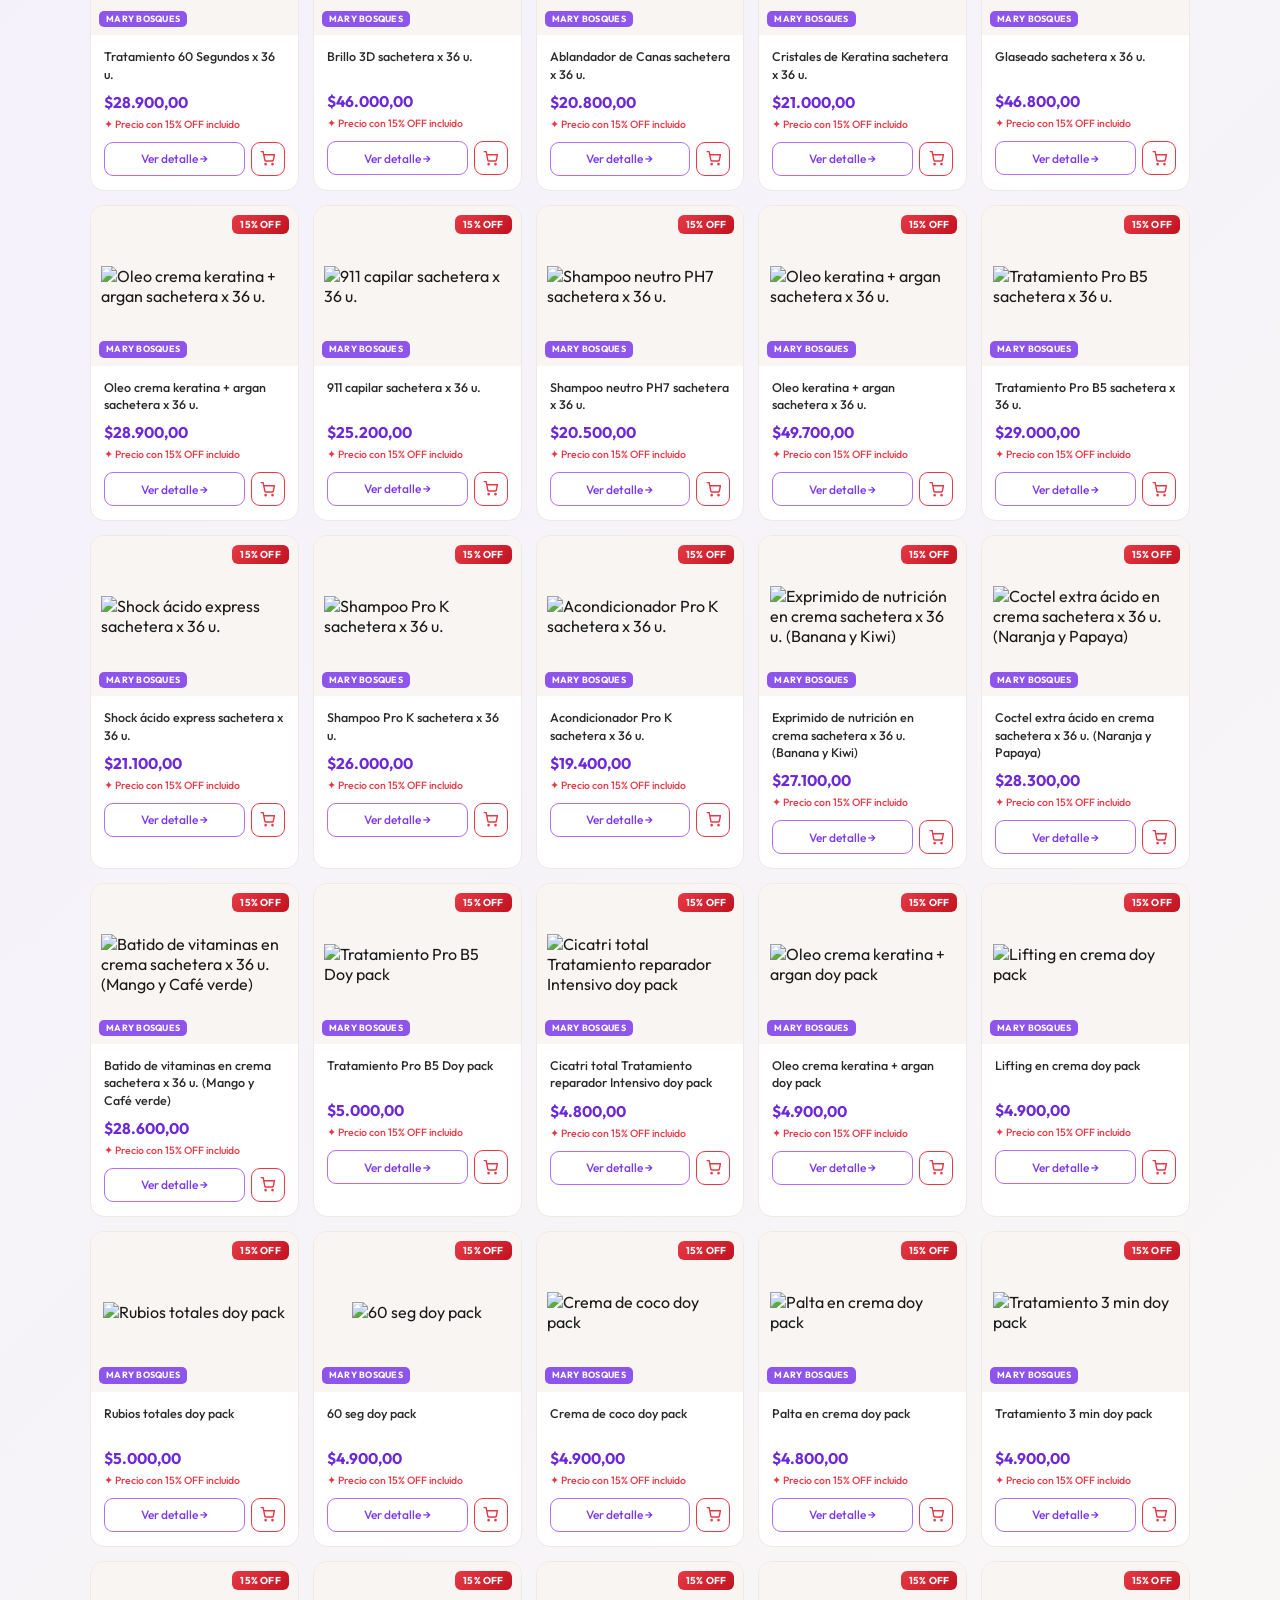
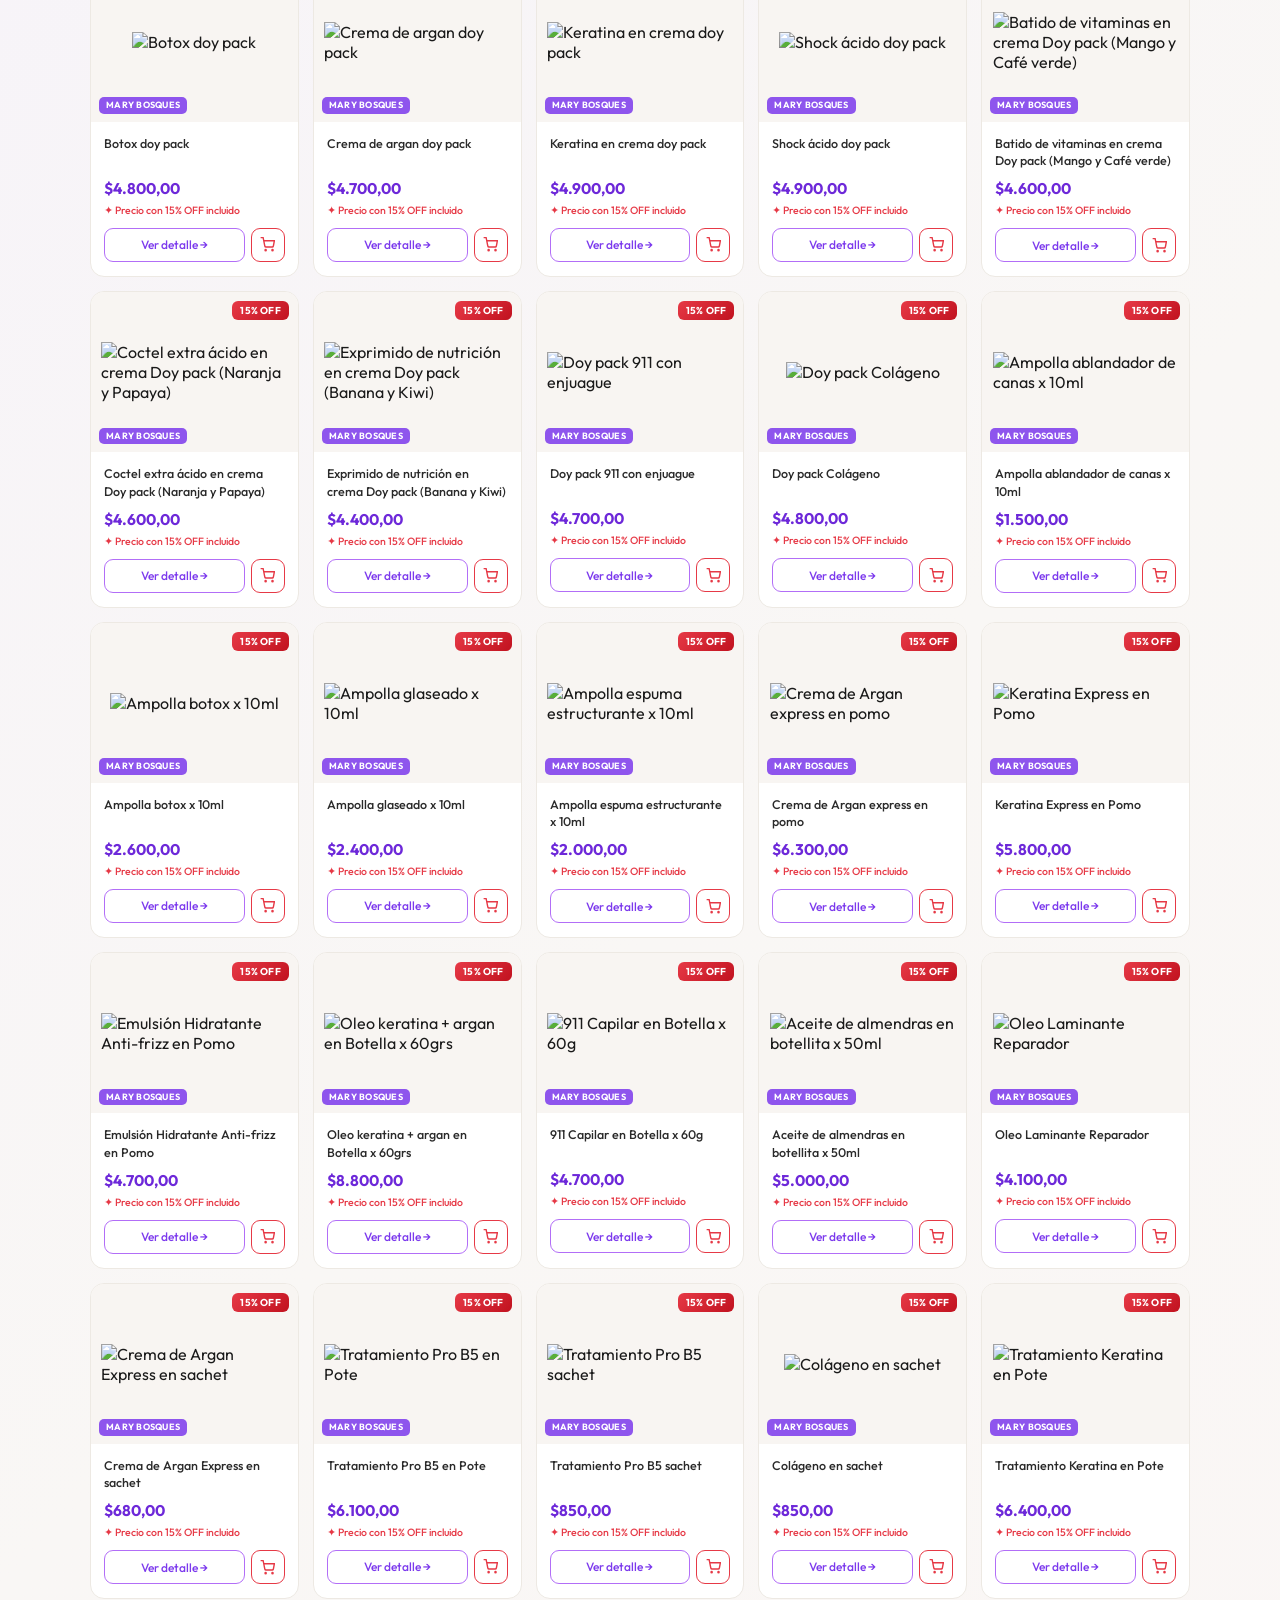
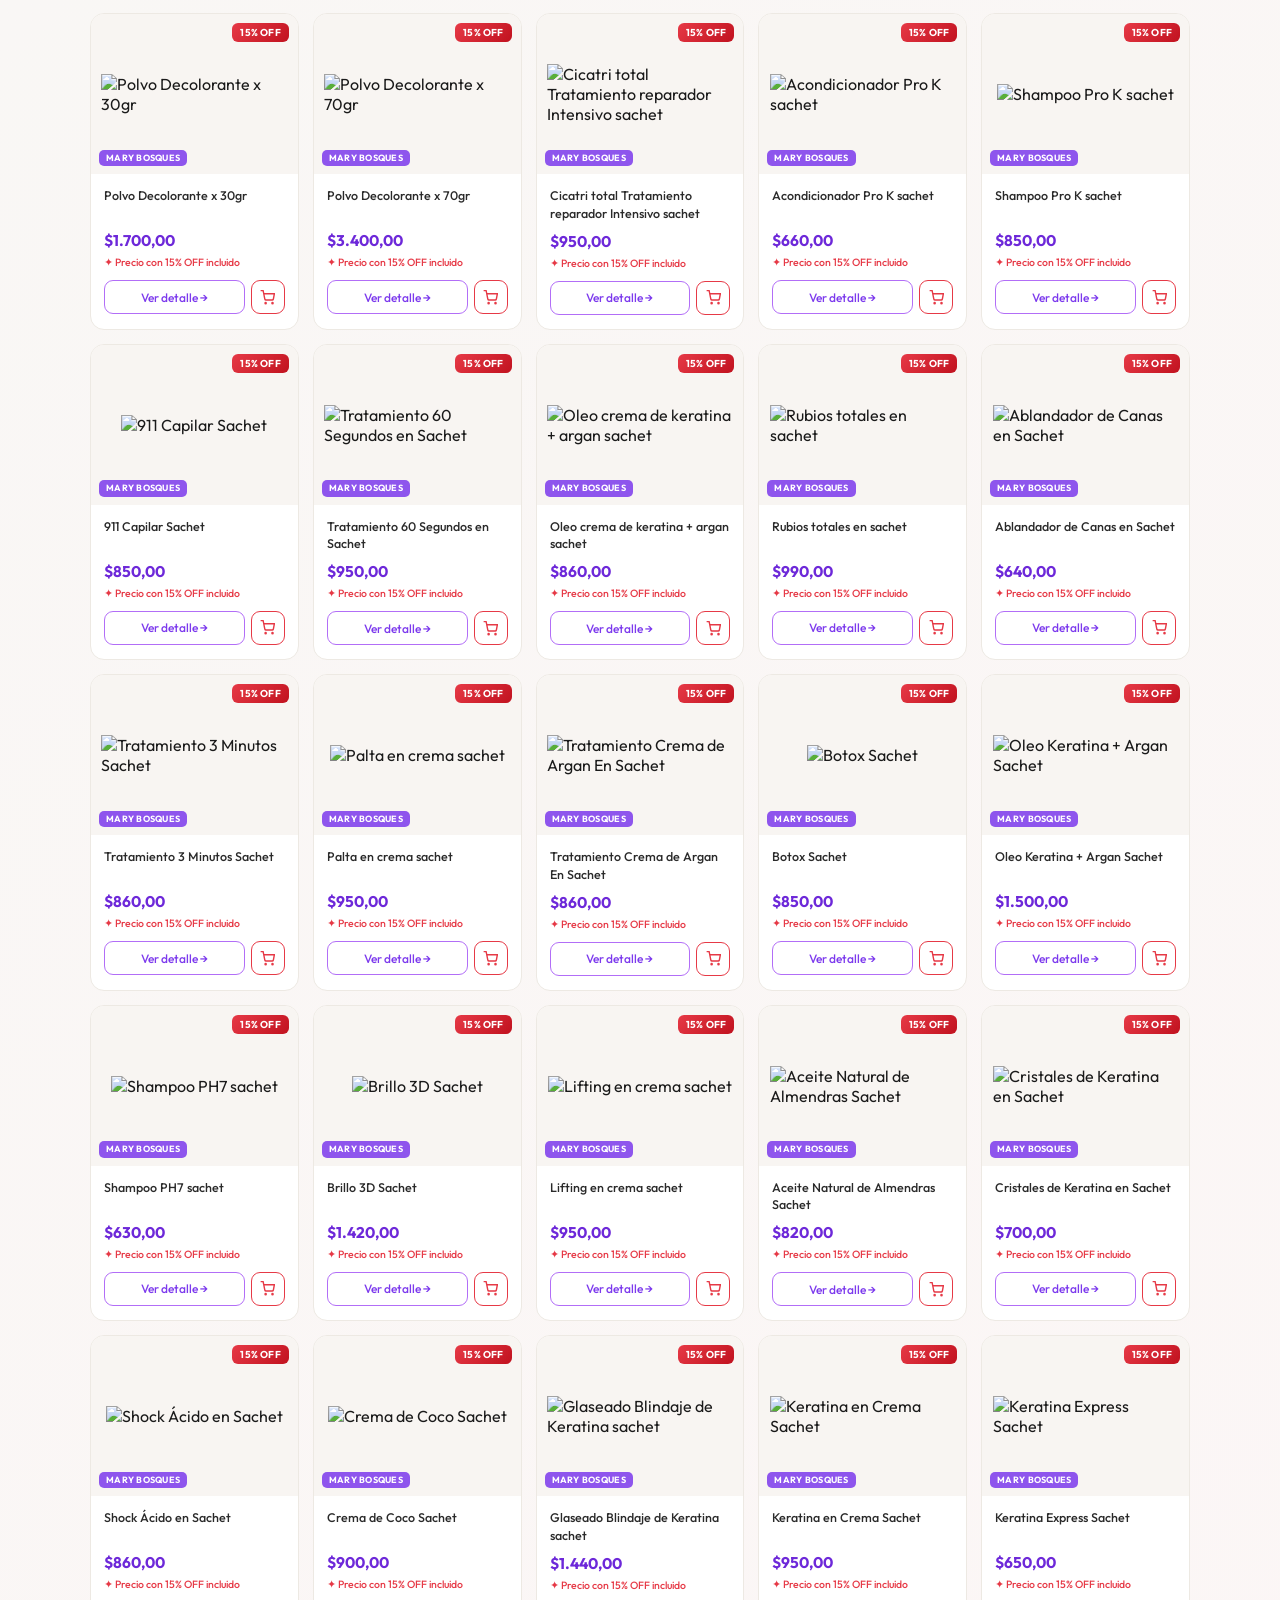
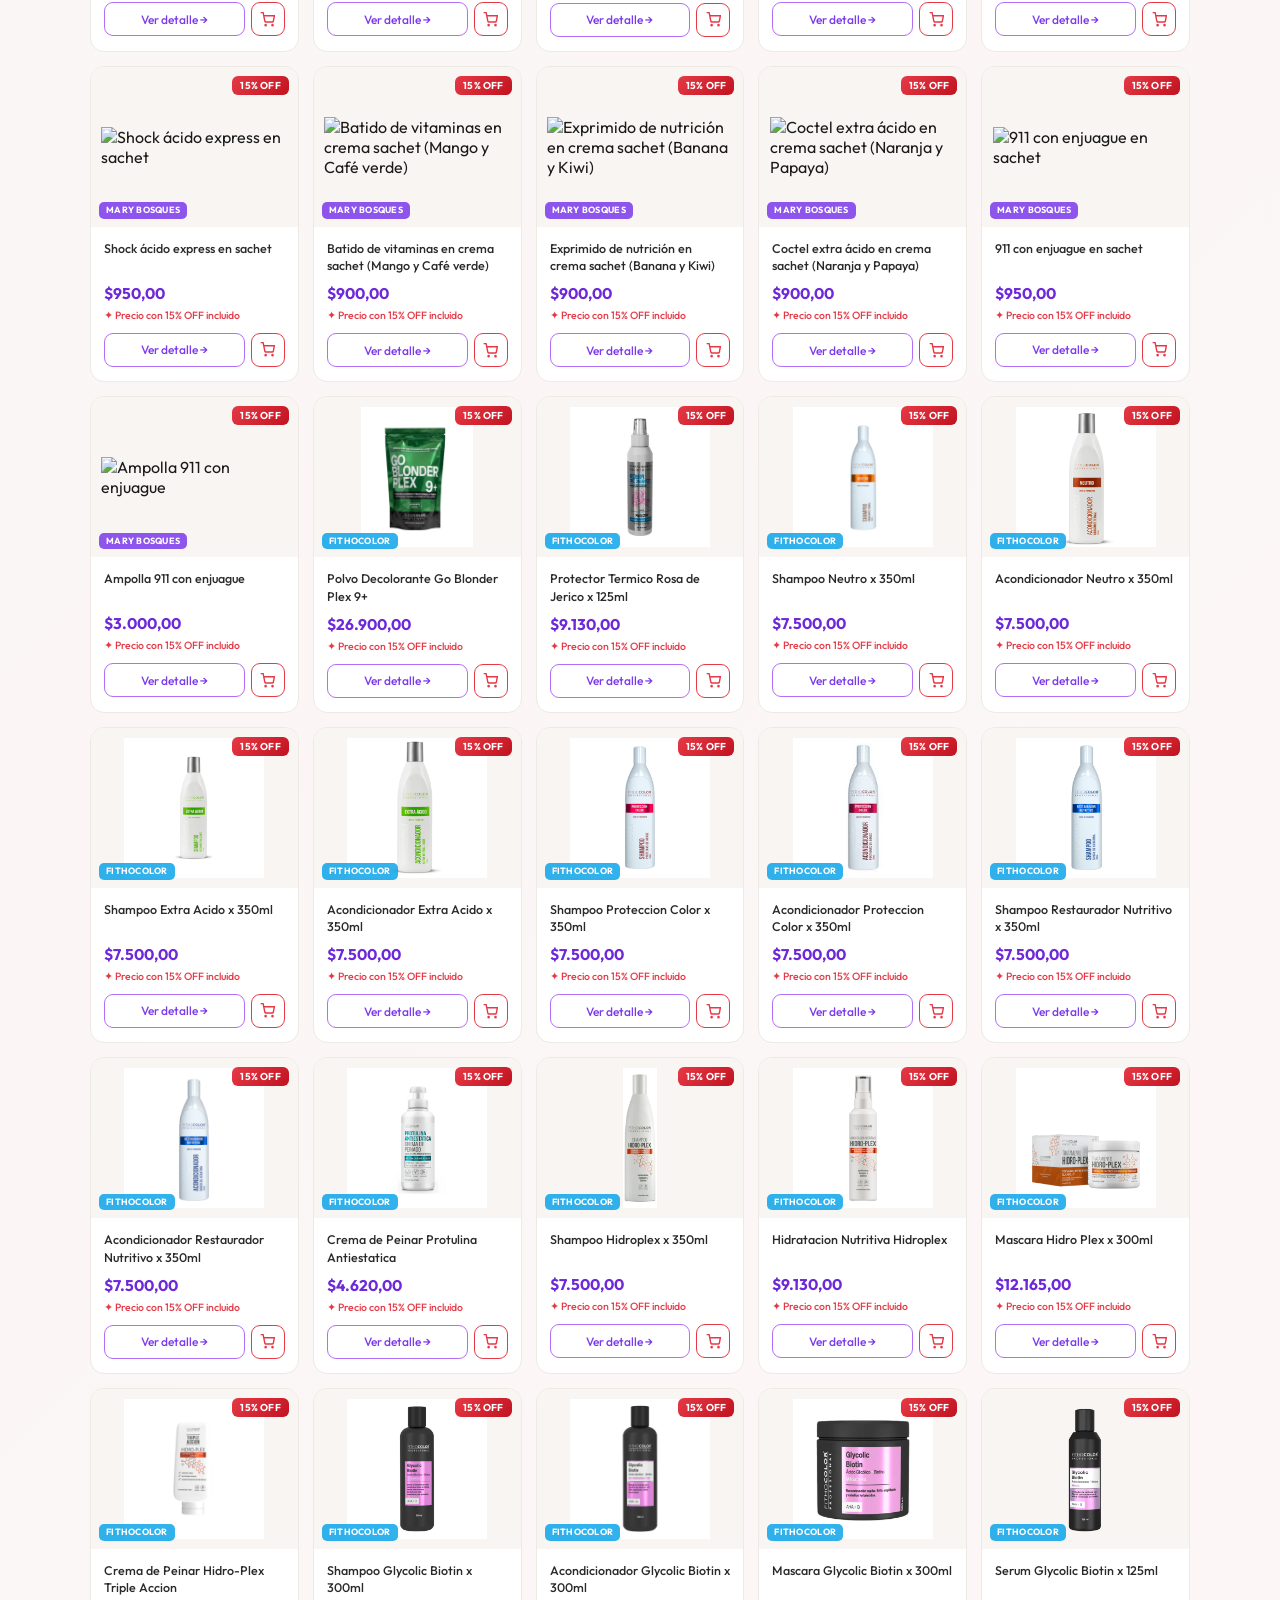
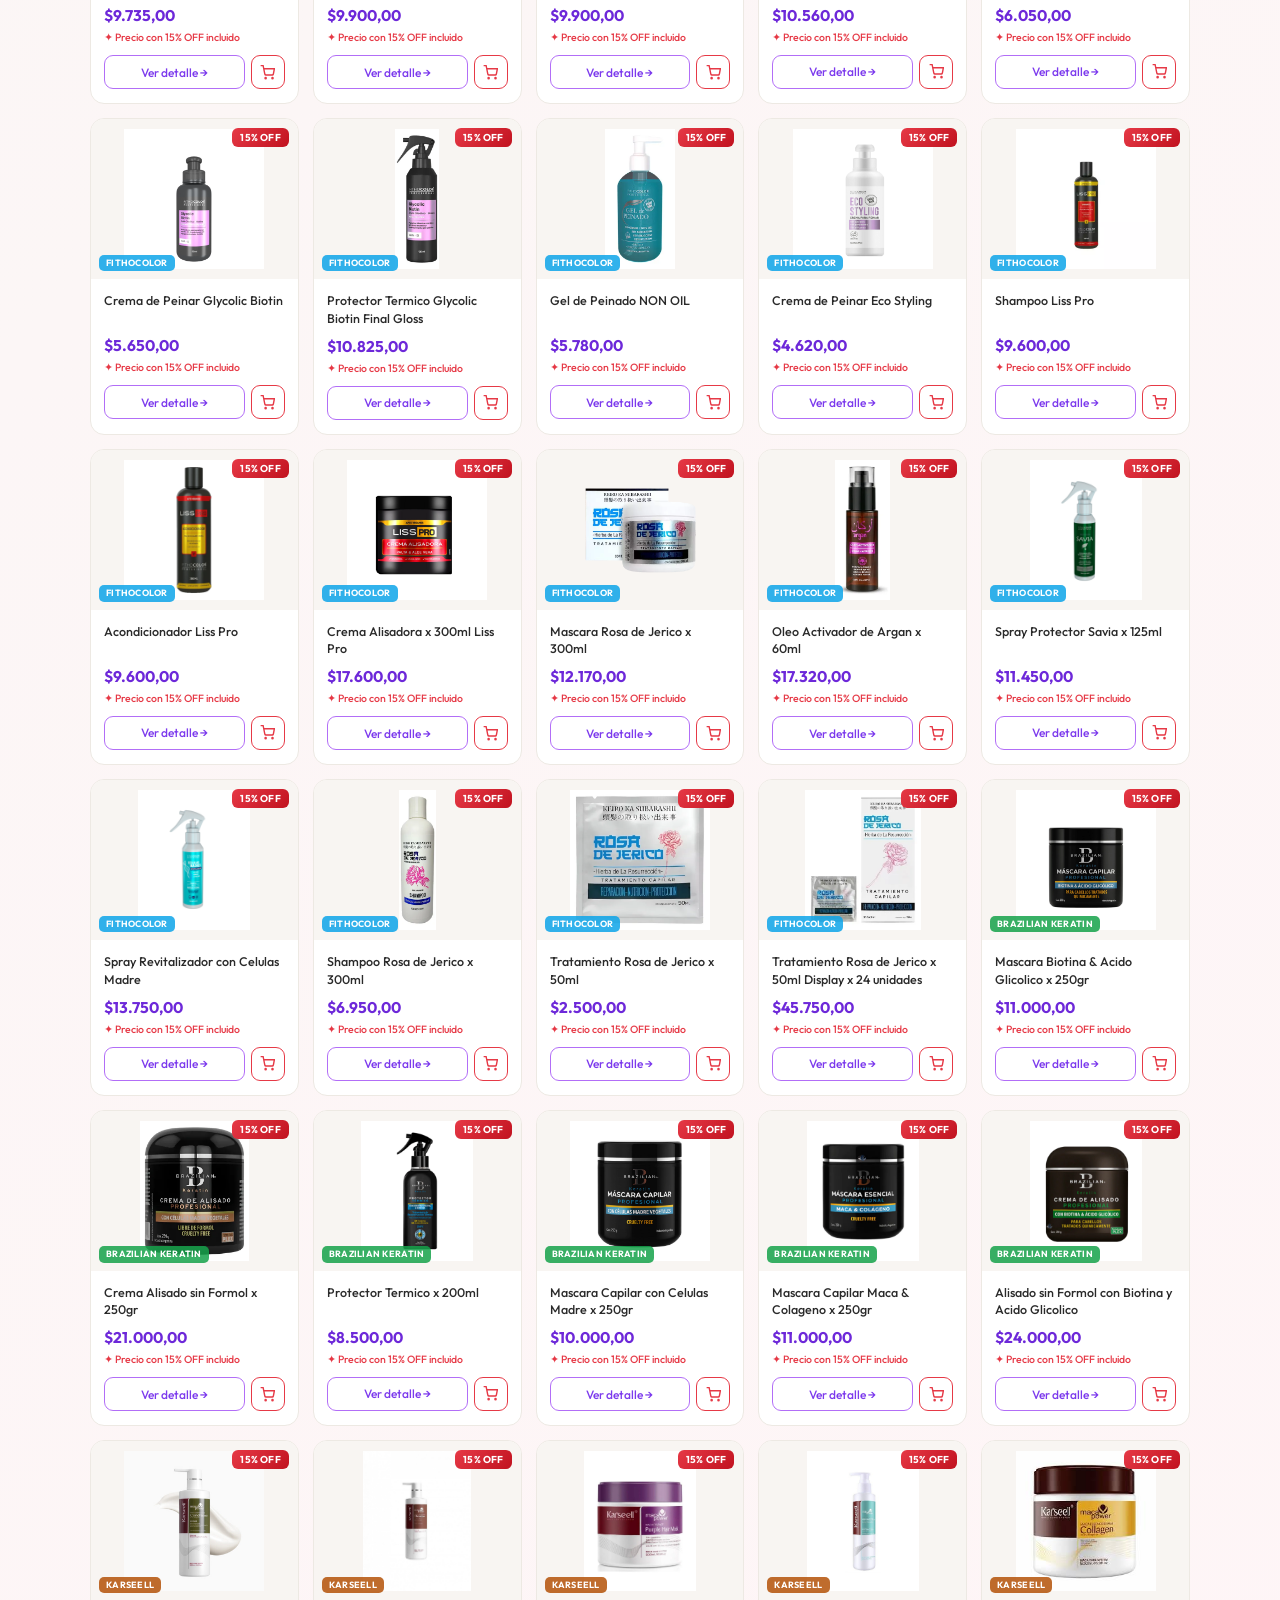
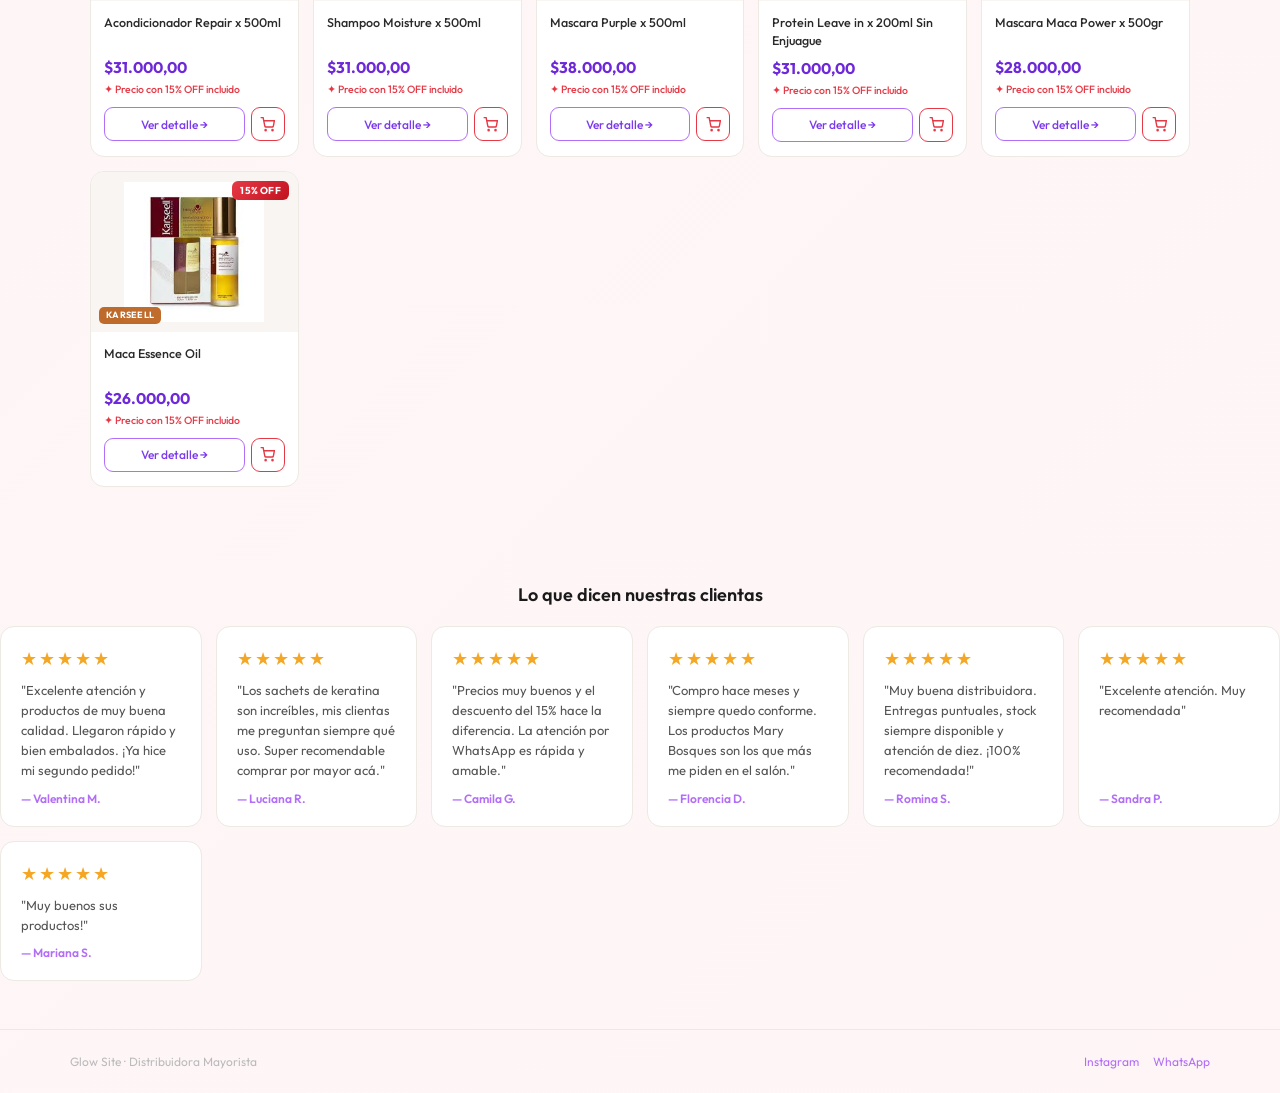
==== commit 6cb7e39a: "Update index.html" ====
--- a/index.html
+++ b/index.html
@@ -102,6 +102,17 @@
       </div>
     </div>
 
+    <div class="marca-bar">
+      <span class="orden-label">Marca:</span>
+      <div class="orden-btns">
+        <button class="marca-btn active" data-marca="todas">Todas</button>
+        <button class="marca-btn" data-marca="Mary Bosques">Mary Bosques</button>
+        <button class="marca-btn" data-marca="Fithocolor">Fithocolor</button>
+        <button class="marca-btn" data-marca="Brazilian Keratin">Brazilian Keratin</button>
+        <button class="marca-btn" data-marca="Karseell">Karseell</button>
+      </div>
+    </div>
+
     <p class="count" id="count"></p>
 
     <!-- GRILLA -->
@@ -301,4 +312,4 @@
 
   <script src="script.js"></script>
 </body>
-</html>+</html>
